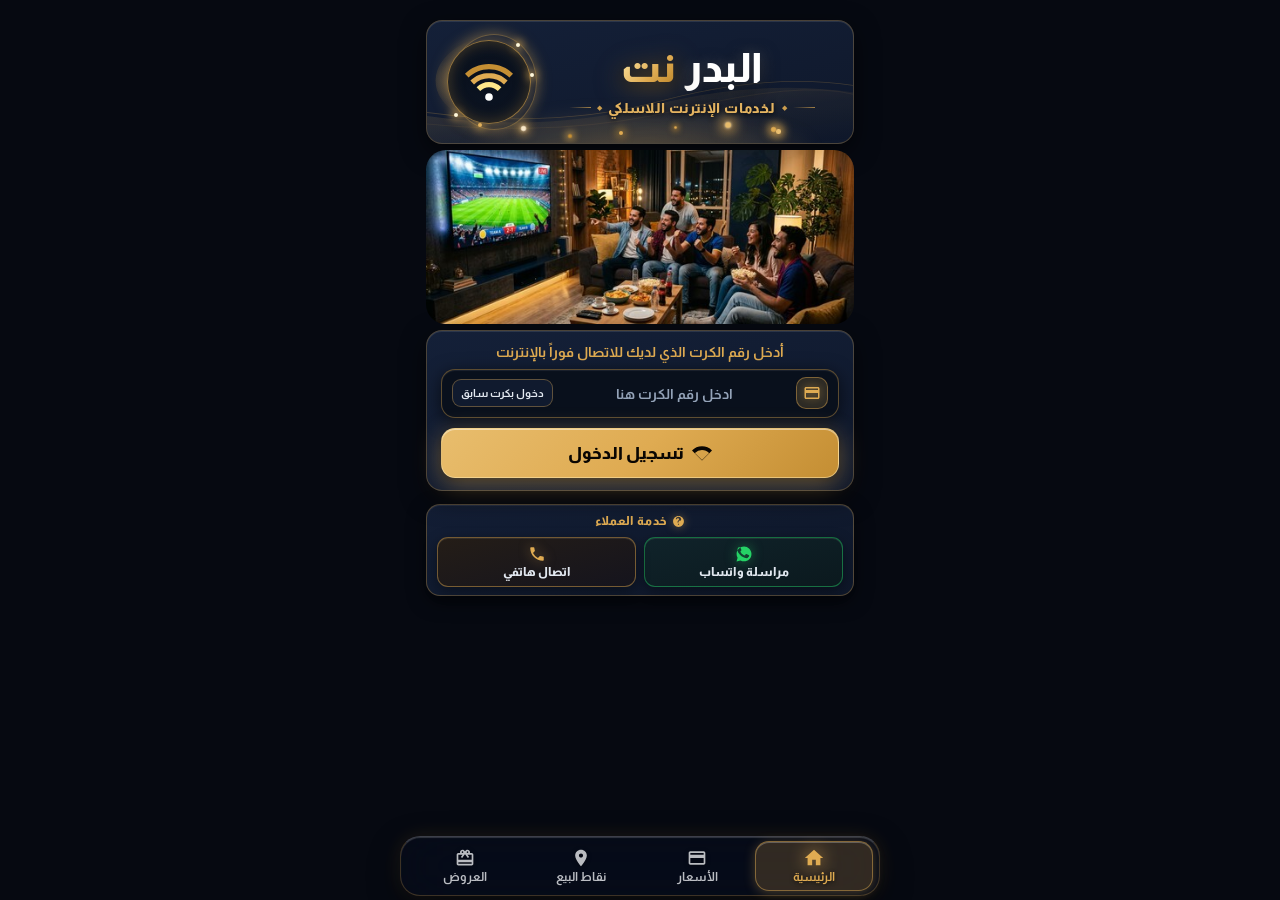
==== index.html @ c79db0c1 "feat: add hotspot assets and configuration Initialize hotspot environment variables, add MikroTik po" ====
<!DOCTYPE html>
<html lang="ar" dir="rtl">

<head>
    <meta charset="UTF-8">
    <script>
        try {
            if (localStorage.getItem("hotspot_active_session") === "1" || /(?:^|;\s*)hotspot_active_session=1/.test(document.cookie)) {
                document.documentElement.classList.add("initial-status-mode");
            }
        } catch(e) {}
    </script>
    <title data-network-name>شبكة البدر نت اللاسلكية</title>
    <meta name="description" content="بوابة تسجيل الدخول وشبكة البدر نت للاتصالات والإنترنت اللاسلكي">
    <meta property="og:title" content="شبكة البدر نت">
    <meta property="og:description" content="بوابة تسجيل الدخول وشبكة البدر نت للاتصالات والإنترنت اللاسلكي">
    <meta name="viewport"
        content="width=device-width, initial-scale=1.0, maximum-scale=1.0, user-scalable=no, viewport-fit=cover, shrink-to-fit=no">
    <meta name="apple-mobile-web-app-capable" content="yes">
    <meta name="apple-mobile-web-app-status-bar-style" content="black-translucent">
    <meta name="format-detection" content="telephone=no, date=no, address=no, email=no">
    <meta name="HandheldFriendly" content="true">
    <meta name="MobileOptimized" content="width">
    <meta name="theme-color" content="#070B14">
    
    <!-- Preload Critical Arabic Local Fonts for Instant Text Render -->
    <link rel="preload" href="fonts/almarai-400-ar.woff2" as="font" type="font/woff2" crossorigin>
    <link rel="preload" href="fonts/almarai-700-ar.woff2" as="font" type="font/woff2" crossorigin>
    
    <style id="critical-theme-style">
        html, body {
            background-color: #060911 !important;
            background-image: radial-gradient(circle at 50% 12%, rgba(223, 171, 82, 0.09) 0%, transparent 50%),
                              radial-gradient(circle at 80% 80%, rgba(12, 19, 34, 0.8) 0%, transparent 60%),
                              radial-gradient(circle at 20% 50%, rgba(8, 14, 26, 0.9) 0%, transparent 60%) !important;
            color: #ffffff;
            margin: 0;
            padding: 0;
            min-height: 100%;
        }

        /* 100% Zero-Flicker Instant Status Dashboard Rules */
        html.initial-status-mode #login,
        body.has-active-session #login,
        #login.hidden-by-status {
            display: none !important;
            visibility: hidden !important;
            opacity: 0 !important;
            pointer-events: none !important;
        }

        /* Immediate Zero-Distortion Status Dashboard Rendering */
        #status.active,
        html.initial-status-mode #status,
        body.has-active-session #status {
            display: block !important;
            visibility: visible !important;
            opacity: 1 !important;
            animation: none !important;
            transform: none !important;
            transition: none !important;
        }

        /* Prevent delayed backdrop animations or scale shifts on status container */
        #status,
        #status.app,
        #status.active {
            background: transparent !important;
            backdrop-filter: none !important;
            -webkit-backdrop-filter: none !important;
            animation: none !important;
            transition: none !important;
        }

        #status.active .modal-sheet-card,
        #status.active .status-header-card,
        #status.active .status-telemetry-dashboard,
        #status.active .status-gauge-pod,
        #status.active .traffic-flow-grid,
        #status.active .traffic-pod,
        #status.active .status-session-hub,
        #status.active .status-actions-row,
        #status.active .customer-support-section,
        html.initial-status-mode #status .modal-sheet-card,
        html.initial-status-mode #status .status-header-card,
        html.initial-status-mode #status .status-telemetry-dashboard,
        html.initial-status-mode #status .status-gauge-pod,
        html.initial-status-mode #status .traffic-flow-grid,
        html.initial-status-mode #status .traffic-pod,
        html.initial-status-mode #status .status-session-hub,
        html.initial-status-mode #status .status-actions-row,
        html.initial-status-mode #status .customer-support-section,
        body.has-active-session #status .modal-sheet-card,
        body.has-active-session #status .status-header-card,
        body.has-active-session #status .status-telemetry-dashboard,
        body.has-active-session #status .status-gauge-pod,
        body.has-active-session #status .traffic-flow-grid,
        body.has-active-session #status .traffic-pod,
        body.has-active-session #status .status-session-hub,
        body.has-active-session #status .status-actions-row,
        body.has-active-session #status .customer-support-section {
            display: block !important;
            visibility: visible !important;
            opacity: 1 !important;
            transform: none !important;
            animation: none !important;
        }

        #status.active .traffic-flow-grid,
        html.initial-status-mode #status .traffic-flow-grid,
        body.has-active-session #status .traffic-flow-grid {
            display: flex !important;
            visibility: visible !important;
            opacity: 1 !important;
            transform: none !important;
            animation: none !important;
        }

        #status.active .status-session-hub,
        #status.active .status-actions-row,
        html.initial-status-mode #status .status-session-hub,
        html.initial-status-mode #status .status-actions-row,
        body.has-active-session #status .status-session-hub,
        body.has-active-session #status .status-actions-row {
            display: flex !important;
            visibility: visible !important;
            opacity: 1 !important;
            transform: none !important;
            animation: none !important;
        }

        #status svg {
            display: inline-block;
            vertical-align: middle;
            flex-shrink: 0;
        }

        html.initial-status-mode .gauge-progress-arc,
        body.has-active-session .gauge-progress-arc {
            transition: none !important;
        }
    </style>
    <link rel="shortcut icon" type="image/x-icon" href="img/favicon.ico">
    <link rel="stylesheet" href="fonts/Almarai.css">
    <link rel="stylesheet" href="css/fontello.min.css">
    <link rel="stylesheet" href="css/style.min.css">

    <link rel="stylesheet" href="css/notifications-system.css">
    <!-- Announcements System CSS -->
    <link rel="stylesheet" href="css/announcements-style.css">
    <!-- ملف الألوان الرئيسي — يحتوي على جميع الألوان في مكان واحد بشرح عربي -->
    <link rel="stylesheet" href="css/theme-colors.css">
    
    <!-- Core Configuration File Loaded Synchronously in Head -->
    <script src="config.js"></script>
    <script>
        (function() {
            var cfg = window.siteConfig || {};
            var netName = cfg.siteName || 'البدر نت';
            document.title = 'شبكة ' + netName + ' اللاسلكية';

            // Zero-Flicker instant state detection:
            // If the user already has an active logged-in session, immediately show status screen
            // and hide login screen before the DOM even begins rendering to prevent ANY flicker or jump.
            try {
                var hasActiveSession = localStorage.getItem("hotspot_active_session") === "1" || /(?:^|;\s*)hotspot_active_session=1/.test(document.cookie);
                if (hasActiveSession) {
                    document.documentElement.classList.add("initial-status-mode");
                    var zeroFlickerStyle = document.createElement('style');
                    zeroFlickerStyle.id = 'zero-flicker-style';
                    zeroFlickerStyle.textContent = 'html.initial-status-mode #login, body.has-active-session #login, #login.hidden-by-status { display: none !important; visibility: hidden !important; opacity: 0 !important; pointer-events: none !important; } html.initial-status-mode #status, body.has-active-session #status { display: block !important; visibility: visible !important; opacity: 1 !important; animation: none !important; transform: none !important; }';
                    document.head.appendChild(zeroFlickerStyle);
                }
            } catch (err) {}

            // Early sync before first paint
            document.addEventListener('DOMContentLoaded', function() {
                var c = window.siteConfig || {};
                var name = (c.siteName || 'البدر نت').trim();
                document.querySelectorAll('[data-network-name]').forEach(function(el) {
                    if (el.tagName.toLowerCase() !== 'title') {
                        el.textContent = 'شبكة ' + name + ' اللاسلكية';
                    }
                });
                var parts = name.split(/\s+/);
                var prefix = parts[0] || name;
                var suffix = parts.slice(1).join(' ');
                var prefixEl = document.querySelector('[data-network-name-prefix="true"]');
                var suffixEl = document.querySelector('.brand-net-gold');
                if (prefixEl) prefixEl.textContent = prefix;
                if (suffixEl) {
                    suffixEl.textContent = suffix;
                    suffixEl.style.display = suffix ? 'inline-block' : 'none';
                }
            });
        })();
    </script>

    <style>
        /* Smooth presentation for network elements */
        .network-hero-content {
            flex-wrap: nowrap !important;
        }
        .network-hero-title-wrap {
            flex: 1 1 0% !important;
            min-width: 0 !important;
            white-space: nowrap !important;
            overflow: hidden !important;
            text-overflow: ellipsis !important;
            display: flex;
            justify-content: center;
            align-items: center;
        }
        .network-logo-frame, .network-status-badge {
            flex: 0 0 auto !important;
        }
    </style>

    <style>
        .im1::before {
            content: "سرعة في النت";
        }

        .im2::before {
            content: "استراحة ورياضة";
        }

        .im3::before {
            content: "رصيد نت أكثر من اي شبكة";
        }

        .im4::before {
            content: "وقت أستخدام أطول";
        }

        .im5::before {
            content: "سرعة في النت";
        }

        /* Anti-Copy & Anti-Inspection Shield */
        body,
        .container,
        .screen,
        .login,
        .app,
        .floating-icons,
        .screen-background {
            -webkit-user-select: none;
            -moz-user-select: none;
            -ms-user-select: none;
            user-select: none;
            -webkit-touch-callout: none;
        }

        /* Ensure all inputs and editable fields remain fully accessible and easy to type into with native paste callout */
        input,
        textarea,
        [contenteditable="true"],
        .login-input {
            -webkit-touch-callout: default !important;
            -webkit-user-select: text !important;
            -moz-user-select: text !important;
            -ms-user-select: text !important;
            user-select: text !important;
        }

        img {
            -webkit-user-drag: none;
        }



        /* الإشعار المنبثق العلوي المخصص الأنيق */
        .top-notification-toast {
            position: fixed;
            top: 18px;
            left: 50%;
            transform: translate(-50%, -40px);
            opacity: 0;
            pointer-events: none;
            background: linear-gradient(135deg, rgba(14, 23, 41, 0.98), rgba(8, 13, 24, 0.99));
            border: 1px solid rgba(223, 171, 82, 0.65);
            border-radius: 14px;
            padding: 10px 18px;
            display: flex;
            align-items: center;
            justify-content: center;
            gap: 10px;
            color: #FFFFFF;
            font-size: 13.5px;
            font-weight: 700;
            box-shadow: 0 12px 32px rgba(0, 0, 0, 0.65), 0 0 20px rgba(223, 171, 82, 0.28);
            backdrop-filter: blur(14px);
            -webkit-backdrop-filter: blur(14px);
            z-index: 9999999;
            transition: transform 0.35s cubic-bezier(0.34, 1.56, 0.64, 1), opacity 0.3s ease;
            white-space: nowrap;
            direction: rtl;
        }
        .top-notification-toast.show {
            transform: translate(-50%, 0);
            opacity: 1;
            pointer-events: auto;
        }
        .top-notification-toast .toast-icon {
            width: 20px;
            height: 20px;
            fill: #DFAB52;
            flex-shrink: 0;
            filter: drop-shadow(0 1px 4px rgba(223, 171, 82, 0.5));
        }
        .top-notification-toast.success .toast-icon {
            fill: #10B981;
            filter: drop-shadow(0 1px 4px rgba(16, 185, 129, 0.5));
        }
        .top-notification-toast.success {
            border-color: rgba(16, 185, 129, 0.6);
            box-shadow: 0 12px 32px rgba(0, 0, 0, 0.65), 0 0 20px rgba(16, 185, 129, 0.25);
        }
    </style>
    <script src="js/security.min.js"></script>
</head>

<body translate="no">
    <script>
        try {
            if (localStorage.getItem("hotspot_active_session") === "1" || /(?:^|;\s*)hotspot_active_session=1/.test(document.cookie)) {
                document.body.classList.add("has-active-session");
            }
        } catch(e) {}
    </script>

    <!-- حاوية الأيقونات المتجهة (SVG) الفاخرة العائمة في الخلفية -->
    <ul class="floating-icons">
        <!-- 1. Wifi Icon -->
        <li>
            <svg viewBox="0 0 24 24">
                <path
                    d="M12 4C7.31 4 3.07 5.9 0 8.98L12 21 24 8.98A16.88 16.88 0 0 0 12 4zm0 2.9a13.9 13.9 0 0 1 9.35 3.65L12 19.89 2.65 10.55A13.9 13.9 0 0 1 12 6.9z" />
            </svg>
        </li>
        <!-- 2. Royal Star Icon -->
        <li>
            <svg viewBox="0 0 24 24">
                <path
                    d="M12 1.5l3.09 6.26L22 8.77l-5 4.87 1.18 6.88L12 17.27l-6.18 3.25L7 13.64 2 8.77l6.91-1.01L12 1.5z" />
            </svg>
        </li>
        <!-- 3. Sparkle Diamond Icon -->
        <li>
            <svg viewBox="0 0 24 24">
                <path d="M12 2L14.4 9.6L22 12L14.4 14.4L12 22L9.6 14.4L2 12L9.6 9.6L12 2Z" />
            </svg>
        </li>
        <!-- 4. Global Network Icon -->
        <li>
            <svg viewBox="0 0 24 24">
                <path
                    d="M12 2C6.48 2 2 6.48 2 12s4.48 10 10 10 10-4.48 10-10S17.52 2 12 2zm-1 17.93c-3.95-.49-7-3.85-7-7.93 0-.62.08-1.21.21-1.79L9 15v1c0 1.1.9 2 2 2v1.93zm6.9-2.54c-.26-.81-1-1.39-1.9-1.39h-1v-3c0-.55-.45-1-1-1H8v-2h2c.55 0 1-.45 1-1V7h2c1.1 0 2-.9 2-2v-.41c2.93 1.19 5 4.06 5 7.41 0 2.08-.8 3.97-2.1 5.39z" />
            </svg>
        </li>
        <!-- 5. Modern Gem Diamond Icon -->
        <li>
            <svg viewBox="0 0 24 24">
                <path d="M19 3H5L2 9l10 12L22 9l-3-6zM5.3 5h13.4l1.5 3H3.8l1.5-3zm6.7 13.5L5.4 10h13.2L12 18.5z" />
            </svg>
        </li>
        <!-- 6. Wifi High Wave Icon -->
        <li>
            <svg viewBox="0 0 24 24">
                <path
                    d="M12 3C6.95 3 2.38 5.05 0 8.41L1.44 9.9C3.47 6.94 7.47 5 12 5c4.53 0 8.53 1.94 10.56 4.9L24 8.41C21.62 5.05 17.05 3 12 3zm0 4c-3.73 0-7.04 1.54-9.4 4l1.45 1.45C5.7 10.82 8.65 9.5 12 9.5c3.35 0 6.3 1.32 8.35 3.35L21.8 11.4C19.44 8.94 16.13 7 12 7zm0 4c-2.4 0-4.57 1-6.14 2.6L12 21l6.14-7.4A8.52 8.52 0 0 0 12 11z" />
            </svg>
        </li>
        <!-- 7. High-Speed Lightning Bolt Icon -->
        <li>
            <svg viewBox="0 0 24 24">
                <path d="M7 2v11h3v9l7-12h-4l4-8H7z" />
            </svg>
        </li>
        <!-- 8. Four Point Star Burst Icon -->
        <li>
            <svg viewBox="0 0 24 24">
                <path d="M12 0l2.6 8.4L23 11l-8.4 2.6L12 22l-2.6-8.4L1 11l8.4-2.6L12 0z" />
            </svg>
        </li>
        <!-- 9. Wifi Strong Signal Icon -->
        <li>
            <svg viewBox="0 0 24 24">
                <path
                    d="M12 4C7.31 4 3.07 5.9 0 8.98L12 21 24 8.98A16.88 16.88 0 0 0 12 4zm0 2.9a13.9 13.9 0 0 1 9.35 3.65L12 19.89 2.65 10.55A13.9 13.9 0 0 1 12 6.9z" />
            </svg>
        </li>
        <!-- 10. Royal Star Outline Icon -->
        <li>
            <svg viewBox="0 0 24 24">
                <path
                    d="M12 2l3.09 6.26L22 9.27l-5 4.87 1.18 6.88L12 17.77l-6.18 3.25L7 14.14 2 9.27l6.91-1.01L12 2z" />
            </svg>
        </li>
        <!-- 11. Diamond Sparkle Icon -->
        <li>
            <svg viewBox="0 0 24 24">
                <path d="M12 2L14.4 9.6L22 12L14.4 14.4L12 22L9.6 14.4L2 12L9.6 9.6L12 2Z" />
            </svg>
        </li>
        <!-- 12. Wifi Full Wave Icon -->
        <li>
            <svg viewBox="0 0 24 24">
                <path
                    d="M12 3C6.95 3 2.38 5.05 0 8.41L1.44 9.9C3.47 6.94 7.47 5 12 5c4.53 0 8.53 1.94 10.56 4.9L24 8.41C21.62 5.05 17.05 3 12 3zm0 4c-3.73 0-7.04 1.54-9.4 4l1.45 1.45C5.7 10.82 8.65 9.5 12 9.5c3.35 0 6.3 1.32 8.35 3.35L21.8 11.4C19.44 8.94 16.13 7 12 7zm0 4c-2.4 0-4.57 1-6.14 2.6L12 21l6.14-7.4A8.52 8.52 0 0 0 12 11z" />
            </svg>
        </li>
        <!-- 13. Fast Flash Icon -->
        <li>
            <svg viewBox="0 0 24 24">
                <path d="M7 2v11h3v9l7-12h-4l4-8H7z" />
            </svg>
        </li>
        <!-- 14. Crown Star Gem Icon -->
        <li>
            <svg viewBox="0 0 24 24">
                <path d="M19 3H5L2 9l10 12L22 9l-3-6z" />
            </svg>
        </li>
    </ul>

    <!-- Ambient Mesh Background -->
    <div class="screen-background">
        <span class="screen-background-shape screen-background-shape1"></span>
        <span class="screen-background-shape screen-background-shape2"></span>
        <span class="screen-background-shape screen-background-shape3"></span>
        <span class="screen-background-shape screen-background-shape4"></span>
        <span class="screen-background-shape screen-background-shape5"></span>
        <span class="screen-background-shape screen-background-shape6"></span>
        <span class="screen-background-shape screen-background-shape7"></span>
        <span class="screen-background-shape screen-background-shape8"></span>
    </div>

    <!-- 2026 Floating Glass Toast Notifications Stack -->
    <div class="error-container">
        <!-- 1. Primary System Error Toast (تنبيه الخطأ القادم من النظام) -->
        <div class="error error-toast-primary" id="error-toast">
            <div class="toast-icon-wrap error-icon">
                <svg viewBox="0 0 24 24">
                    <path
                        d="M12 2C6.48 2 2 6.48 2 12s4.48 10 10 10 10-4.48 10-10S17.52 2 12 2zm1 15h-2v-2h2v2zm0-4h-2V7h2v6z" />
                </svg>
            </div>
            <div class="toast-body-content">
                <p id="error"></p>
            </div>
        </div>

        <!-- 2. Blocker Warning Toast (تنبيه التحذير الثاني يظهر أسفل تنبيه الخطأ) -->
        <div class="error blocker-warning-toast" id="blocker-warning-toast" style="display: none !important;">
            <div class="toast-icon-wrap warning-icon">
                <svg viewBox="0 0 24 24">
                    <path
                        d="M12 2L1 21h22L12 2zm0 3.99L19.53 19H4.47L12 5.99zM11 16h2v2h-2v-2zm0-6h2v4h-2v-4z" />
                </svg>
            </div>
            <div class="toast-body-content">
                <div class="toast-badge-title">
                    <span class="warning-dot-pulse"></span>
                    <span>تنبيه نظام الحظر</span>
                </div>
                <p id="blocker-warning-msg"></p>
            </div>
        </div>

        <!-- 3. Action Notice Toast (إشعار منبثق من أعلى الشاشة لتسجيل الخروج وقطع الاتصال) -->
        <div class="error action-notice-toast" id="action-notice-toast" style="display: none !important;" onclick="hideActionNoticeToast()">
            <div class="toast-icon-wrap" id="action-notice-icon-wrap">
                <svg viewBox="0 0 24 24" id="action-notice-icon">
                    <path d="M17 7l-1.41 1.41L18.17 11H8v2h10.17l-2.58 2.58L17 17l5-5zM4 5h8V3H4c-1.1 0-2 .9-2 2v14c0 1.1.9 2 2 2h8v-2H4V5z"/>
                </svg>
            </div>
            <div class="toast-body-content">
                <p id="action-notice-msg"></p>
            </div>
        </div>
    </div>

    <div class="container">
        <div class="screen">
            <div class="screen-content">

                <!-- MAIN LOGIN VIEW -->
                <div class="login" id="login">

                    <!-- 1. بطاقة الشعار والهوية الفاخرة للشبكة -->
                    <div class="app-card aloula-hero-card">
                        <!-- طبقة شعلات ولهب متصاعدة ومنتشرة عالية الأداء (Pure CSS GPU Embers) -->
                        <div class="aloula-flame-ambient-layer" aria-hidden="true">
                            <div class="flame-glow-base"></div>
                            <div class="flame-ember ember-1"></div>
                            <div class="flame-ember ember-2"></div>
                            <div class="flame-ember ember-3"></div>
                            <div class="flame-ember ember-4"></div>
                            <div class="flame-ember ember-5"></div>
                            <div class="flame-ember ember-6"></div>
                            <div class="flame-ember ember-7"></div>
                            <div class="flame-ember ember-8"></div>
                        </div>

                        <!-- الخلفية الزخرفية الذهبية الفخمة -->
                        <div class="aloula-bg-glow-layer" aria-hidden="true">
                            <svg class="aloula-bg-waves" viewBox="0 0 400 180" preserveAspectRatio="none">
                                <defs>
                                    <linearGradient id="goldWaveGrad" x1="0%" y1="0%" x2="100%" y2="100%">
                                        <stop offset="0%" stop-color="#DFAB52" stop-opacity="0.22"/>
                                        <stop offset="60%" stop-color="#DFAB52" stop-opacity="0.05"/>
                                        <stop offset="100%" stop-color="#DFAB52" stop-opacity="0"/>
                                    </linearGradient>
                                    <radialGradient id="haloRadialGlow" cx="18%" cy="50%" r="48%">
                                        <stop offset="0%" stop-color="#DFAB52" stop-opacity="0.38"/>
                                        <stop offset="50%" stop-color="#DFAB52" stop-opacity="0.08"/>
                                        <stop offset="100%" stop-color="#DFAB52" stop-opacity="0"/>
                                    </radialGradient>
                                </defs>
                                <circle cx="78" cy="88" r="70" fill="url(#haloRadialGlow)"/>
                                <path d="M0,140 Q110,165 210,125 T400,105 L400,180 L0,180 Z" fill="url(#goldWaveGrad)"/>
                                <path d="M0,135 Q120,160 220,118 T400,95" fill="none" stroke="rgba(223, 171, 82, 0.25)" stroke-width="1.2"/>
                                <path d="M0,152 Q130,172 240,130 T400,108" fill="none" stroke="rgba(223, 171, 82, 0.12)" stroke-width="0.8"/>
                            </svg>
                        </div>

                        <!-- القسم الأوسط الرئيسي (شعار الواي فاي الدائري المشع + اسم الشبكة الفخم) -->
                        <div class="aloula-main-row">
                            <!-- جهة اليمين في RTL: عنوان وهوية الشبكة (البدر نت) -->
                            <div class="aloula-brand-col">
                                <div class="aloula-title-wrap">
                                    <div class="aloula-title-line" id="aloulaBrandTitle">
                                        <span class="brand-name-white">
                                            <span class="name-text" data-network-name-prefix="true">البدر</span>
                                        </span>
                                        <span class="brand-net-gold">نت</span>
                                    </div>
                                </div>
                                <div class="aloula-subtitle-line">
                                    <span class="sub-dec-line"></span>
                                    <span class="sub-dec-dot">◆</span>
                                    <span class="sub-dec-text">لخدمات الإنترنت اللاسلكي</span>
                                    <span class="sub-dec-dot">◆</span>
                                    <span class="sub-dec-line"></span>
                                </div>
                                <script>
                                    (function() {
                                        try {
                                            var cfg = window.siteConfig || {};
                                            var netName = cfg.siteName || (window.hotspotConfig && window.hotspotConfig["network-name"] ? window.hotspotConfig["network-name"].trim() : 'البدر نت');
                                            netName = (netName || 'البدر نت').trim();
                                            var parts = netName.split(/\s+/);
                                            var prefix = 'البدر';
                                            var suffix = 'نت';
                                            if (parts.length > 1) {
                                                suffix = parts.pop();
                                                prefix = parts.join(' ');
                                            } else {
                                                prefix = netName;
                                                suffix = '';
                                            }
                                            var prefixEl = document.querySelector('[data-network-name-prefix="true"]');
                                            var suffixEl = document.querySelector('.brand-net-gold');
                                            if (prefixEl) prefixEl.textContent = prefix;
                                            if (suffixEl) {
                                                suffixEl.textContent = suffix;
                                                suffixEl.style.display = suffix ? 'inline-block' : 'none';
                                            }

                                            // Subtitle dynamic update from config
                                            var subDecEl = document.querySelector('.sub-dec-text');
                                            if (subDecEl && cfg.subDecText) {
                                                subDecEl.textContent = cfg.subDecText;
                                            }

                                            // Auto-fit font size if name is long (e.g. "شبكة الأولى نت")
                                            if (prefix.length > 8) {
                                                if (prefixEl) prefixEl.style.fontSize = 'clamp(22px, 6.5vw, 30px)';
                                                if (suffixEl) suffixEl.style.fontSize = 'clamp(22px, 6.5vw, 30px)';
                                            }
                                        } catch (e) {}
                                    })();
                                </script>
                            </div>

                            <!-- جهة اليسار في RTL: الهالة الدائرية الذهبية المشعة مع أيقونة الواي فاي الكبيرة -->
                            <div class="aloula-halo-col">
                                <div class="aloula-halo-orb">
                                    <div class="halo-spark spark-1"></div>
                                    <div class="halo-spark spark-2"></div>
                                    <div class="halo-spark spark-3"></div>
                                    <div class="halo-ring-outer"></div>
                                    <div class="halo-ring-inner"></div>
                                    <svg class="aloula-halo-wifi-svg wifi-animated-icon" viewBox="0 0 24 24" aria-label="شعار الواي فاي">
                                        <path class="wifi-sig wifi-sig-3" d="M12 3C7.2 3 2.8 4.9 0 7.9l1.8 1.9C4.3 7.3 8 5.6 12 5.6s7.7 1.7 10.2 4.2L24 7.9C21.2 4.9 16.8 3 12 3z"/>
                                        <path class="wifi-sig wifi-sig-2" d="M12 7.5c-3.6 0-6.9 1.4-9.3 3.8l1.8 1.9c2-2 4.7-3.1 7.5-3.1s5.5 1.1 7.5 3.1l1.8-1.9c-2.4-2.4-5.7-3.8-9.3-3.8z"/>
                                        <path class="wifi-sig wifi-sig-1" d="M12 12c-2.4 0-4.6 1-6.2 2.6l1.8 1.9C8.8 15.3 10.3 14.6 12 14.6s3.2 0.7 4.4 1.9l1.8-1.9C16.6 13 14.4 12 12 12z"/>
                                        <circle class="wifi-sig wifi-sig-dot" cx="12" cy="19.5" r="1.9"/>
                                    </svg>
                                </div>
                            </div>
                        </div>
                    </div>


                    <!-- 2026 Swipeable Touch Carousel (Dynamic & Auto-sensing) -->
                    <div class="ads-carousel-wrapper">
                        <div class="carousel-container" id="adCarousel">
                            <div class="carousel-track" id="carouselTrack">
                                <!-- Slides are built dynamically according to imageCount or auto-detected -->
                            </div>
                            <button class="carousel-nav-btn prev" id="carouselPrev" aria-label="السابق" style="display: none;">❮</button>
                            <button class="carousel-nav-btn next" id="carouselNext" aria-label="التالي" style="display: none;">❯</button>
                        </div>
                        <div class="carousel-dots" id="carouselDots" style="display: none;">
                        </div>

                        <!-- Preserving legacy .ads .box for any legacy script checks -->
                        <div class="ads" style="display: none;">
                            <div class="box">
                                <span style="--i:1"><img class="im1" src="./adimg/1.jpg"></span>
                            </div>
                        </div>
                    </div>

                    <!-- Separate Cards Login Form Wrapper -->
                    <form class="login-form" name="login" onsubmit="return false;">
                        

                        <!-- بطاقة رقم الكرت (Card Input Card) -->
                        <div class="app-card login-input-card">
                            <div class="input-card-header">
                                <span class="input-label-text">أدخل رقم الكرت الذي لديك للاتصال فوراً بالإنترنت</span>
                            </div>

                            <div class="input-wrapper-glass">
                                <span class="input-icon-badge" title="رقم الكرت" aria-hidden="true">
                                    <svg viewBox="0 0 24 24">
                                        <path d="M20 4H4c-1.11 0-1.99.89-1.99 2L2 18c0 1.11.89 2 2 2h16c1.11 0 2-.89 2-2V6c0-1.11-.89-2-2-2zm0 14H4v-6h16v6zm0-10H4V6h16v2z" />
                                    </svg>
                                </span>
                                <input name="username" type="text" class="login-input" placeholder="ادخل رقم الكرت هنا" username-field improve-input autocomplete="off" enterkeyhint="go" inputmode="numeric" pattern="[0-9]*" rm-white-spaces to-arabic-numbers>

                                <!-- Embedded Micro-Actions (Previous Card Direct Fill Button) -->
                                <div class="input-inner-actions">
                                    <button type="button" class="prev-card-pill-btn" id="quickPreviousCardBtn"
                                        title="دخول بكرت سابق" aria-label="دخول بكرت سابق">
                                        <span>دخول بكرت سابق</span>
                                    </button>
                                    <select id="se" style="display: none;" aria-hidden="true">
                                        <option value="" selected disabled>دخول بكرت سابق</option>
                                        <option value="relod">تحديث</option>
                                    </select>
                                </div>
                            </div>

                            <!-- Hidden Password Field -->
                            <div class="login-field password-field" style="display: none;">
                                <i class="login-icon fas icon-lock"></i>
                                <input type="hidden" name="password" class="login-input"
                                    placeholder="ادخل كلمة السر هنا" improve-input>
                            </div>

                            <!-- زر تسجيل الدخول داخل حاوية رقم الكرت -->
                            <div class="login-submit-wrapper">
                                <button class="button login-submit login-submit-btn" parent-id="status" enable-hot-cookie
                                    type="submit" id="mainLoginBtn">
                                    <svg viewBox="0 0 24 24" class="login-btn-wifi-icon" aria-hidden="true">
                                        <path d="M12 4C7.31 4 3.07 5.9 0 8.98L12 21 24 8.98A16.88 16.88 0 0012 4zm0 4.5c3.31 0 6.31 1.34 8.49 3.51L12 20.49 3.51 12.01A11.93 11.93 0 0112 8.5z" />
                                    </svg>
                                    <span class="button-text">تسجيل الدخول</span>
                                </button>
                            </div>
                        </div>
                    </form>

                    <!-- Customer Support Section -->
                    <div class="customer-support-section" id="customerSupportSection">
                        <div class="support-header" id="customerSupportHeader">
                            <svg viewBox="0 0 24 24" class="support-header-icon" id="customerSupportHeaderIcon">
                                <path
                                    d="M12 2C6.48 2 2 6.48 2 12s4.48 10 10 10 10-4.48 10-10S17.52 2 12 2zm1 16h-2v-2h2v2zm1.07-7.75l-.9.92C12.45 11.9 12 12.5 12 14h-2v-.5c0-1.1.45-2.1 1.17-2.83l1.24-1.26c.37-.36.59-.86.59-1.41 0-1.1-.9-2-2-2s-2 .9-2 2H7c0-2.76 2.24-5 5-5s5 2.24 5 5c0 1.04-.42 1.99-1.07 2.75z" />
                            </svg>
                            <span class="support-title" id="customerSupportTitle">خدمة العملاء</span>
                        </div>
                        <div class="support-actions-grid" id="customerSupportGrid">
                            <!-- WhatsApp Button with Country Code +967 and formatted pre-filled greeting message -->
                            <a href="whatsapp://send?phone=967711720290&text=%D9%85%D8%B1%D8%AD%D8%A8%D8%A7%20%D8%AE%D8%AF%D9%85%D8%A9%20%D8%B9%D9%85%D9%84%D8%A7%D8%A1%20%D8%B4%D8%A8%D9%83%D8%A9%20%D8%A7%D9%84%D8%A8%D8%AF%D8%B1%20%D9%86%D8%AA%20%D8%A7%D9%84%D9%84%D8%A7%D8%B3%D9%84%D9%83%D9%8A%D8%A9"
                                class="support-btn support-btn-whatsapp" id="supportWhatsappBtn" aria-label="مراسلة واتساب">
                                <svg viewBox="0 0 24 24" class="support-btn-icon" id="supportWhatsappIcon">
                                    <path
                                        d="M12.04 2c-5.46 0-9.91 4.45-9.91 9.91 0 1.75.46 3.45 1.32 4.95L2.05 22l5.25-1.38c1.45.79 3.08 1.21 4.74 1.21 5.46 0 9.91-4.45 9.91-9.91 0-2.65-1.03-5.14-2.9-7.01A9.816 9.816 0 0012.04 2zm5.8 14.16c-.24.68-1.2 1.28-1.92 1.34-.69.06-1.58.08-4.57-1.16-3.82-1.58-6.28-5.47-6.47-5.73-.19-.25-1.57-2.09-1.57-3.99s.99-2.84 1.34-3.23c.35-.38.77-.48 1.03-.48.26 0 .52.01.75.02.24.01.56-.09.87.66.32.77 1.09 2.66 1.18 2.86.1.19.16.42.03.68-.13.25-.19.41-.38.64-.19.23-.4.51-.57.69-.19.19-.39.4-.17.78.22.38.98 1.62 2.11 2.62 1.45 1.29 2.67 1.69 3.05 1.88.38.19.61.16.83-.1.23-.26.96-1.12 1.22-1.5.26-.38.51-.32.86-.19.35.13 2.22 1.05 2.6 1.24.38.19.64.29.74.45.09.16.09.92-.15 1.6z" />
                                </svg>
                                <span>مراسلة واتساب</span>
                            </a>

                            <!-- Direct Phone Call Button (Without country code for native phone dialer) -->
                            <a href="tel:711720290" class="support-btn support-btn-call" id="supportCallBtn" aria-label="اتصال مباشر">
                                <svg viewBox="0 0 24 24" class="support-btn-icon" id="supportCallIcon">
                                    <path
                                        d="M20.01 15.38c-1.23 0-2.42-.2-3.53-.56a.977.977 0 00-1.01.24l-2.2 2.2a15.11 15.11 0 01-6.59-6.59l2.2-2.21a.96.96 0 00.25-1A11.36 11.36 0 018.5 3.99c0-.55-.45-1-1-1H4c-.55 0-1 .45-1 1 0 9.39 7.61 17 17 17 .55 0 1-.45 1-1v-3.61c0-.55-.45-1-1-1z" />
                                </svg>
                                <span>اتصال هاتفي</span>
                            </a>
                        </div>
                    </div>


                    <!-- Hidden legacy social-login wrapper for compatibility -->
                    <div class="social-login" style="display: none;">
                        <button class="price-icon" parent-id="price" data-price-button><span>أسعارالكروت</span></button>
                        <button class="sellpoint" parent-id="sell-point" data-sell-point-button>نقاط البيع</button>
                    </div>
                </div>
                <div id="announcements-container"></div>
                <div class="banner-container" style="background: rgb(184, 24, 24);border-radius: 10px;"> </div>


                <!-- 2026 MODAL BOTTOM SHEET: PRICING (#price) -->
                <div class="app" id="price">
                    <div class="modal-sheet-card">
                        <div class="modal-header">
                            <span class="title">
                                <svg viewBox="0 0 24 24" class="modal-title-icon">
                                    <path
                                        d="M20 4H4c-1.11 0-1.99.89-1.99 2L2 18c0 1.11.89 2 2 2h16c1.11 0 2-.89 2-2V6c0-1.11-.89-2-2-2zm0 14H4v-6h16v6zm0-10H4V6h16v2z" />
                                </svg>
                                <span>أسعار الكروت</span>
                            </span>
                            <button class="modal-close-btn" type="button">✕ إغلاق</button>
                        </div>
                        <div class="price-div">
                            <div class="wrapper">
                                <table>
                                    <thead>
                                        <tr>
                                            <th scope="col">السعر</th>
                                            <th scope="col">مدة الوقت</th>
                                            <th scope="col">حجم البيانات</th>
                                            <th scope="col">الصلاحية</th>
                                        </tr>
                                    </thead>
                                     <tbody id="profiles"></tbody>
                                </table>
                                <button class="button app-submit modal-cancel-btn" type="button">
                                    <svg viewBox="0 0 24 24" class="btn-icon">
                                        <path d="M20 11H7.83l5.59-5.59L12 4l-8 8 8 8 1.41-1.41L7.83 13H20v-2z" />
                                    </svg>
                                    <span>رجوع</span>
                                </button>
                                <a href="tel:711720290" class="fab-support">
                                    <svg viewBox="0 0 24 24">
                                        <path
                                            d="M20 15.5c-1.25 0-2.45-.2-3.57-.57a1.02 1.02 0 00-1.02.24l-2.2 2.2a15.045 15.045 0 01-6.59-6.59l2.2-2.21a.96.96 0 00.25-1A11.36 11.36 0 018.5 4c0-.55-.45-1-1-1H4c-.55 0-1 .45-1 1 0 9.39 7.61 17 17 17 .55 0 1-.45 1-1v-3.5c0-.55-.45-1-1-1z" />
                                    </svg>
                                    <span class="contact" data-service-number>خدمة العملاء: 711720290</span>
                                </a>
                            </div>
                        </div>
                    </div>
                </div>

                <!-- 2026 MODAL BOTTOM SHEET: SELL POINTS (#sell-point) -->
                <div class="app" id="sell-point">
                    <div class="modal-sheet-card">
                        <div class="modal-header">
                            <span class="title">
                                <svg viewBox="0 0 24 24" class="modal-title-icon">
                                    <path
                                        d="M12 2C8.13 2 5 5.13 5 9c0 5.25 7 13 7 13s7-7.75 7-13c0-3.87-3.13-7-7-7zm0 9.5c-1.38 0-2.5-1.12-2.5-2.5s1.12-2.5 2.5-2.5 2.5 1.12 2.5 2.5-1.12 2.5-2.5 2.5z" />
                                </svg>
                                <span>نقاط البيع والتوزيع</span>
                            </span>
                            <button class="modal-close-btn" type="button">✕ إغلاق</button>
                        </div>
                        <div class="sell-point-div">
                            <div class="wrapper">
                                <table>
                                    <tbody class="sell-point" id="sell-points"></tbody>
                                </table>
                                <button class="button app-submit modal-cancel-btn" type="button">
                                    <svg viewBox="0 0 24 24" class="btn-icon">
                                        <path d="M20 11H7.83l5.59-5.59L12 4l-8 8 8 8 1.41-1.41L7.83 13H20v-2z" />
                                    </svg>
                                    <span>رجوع</span>
                                </button>
                                <a href="tel:711720290" class="fab-support">
                                    <svg viewBox="0 0 24 24">
                                        <path
                                            d="M20 15.5c-1.25 0-2.45-.2-3.57-.57a1.02 1.02 0 00-1.02.24l-2.2 2.2a15.045 15.045 0 01-6.59-6.59l2.2-2.21a.96.96 0 00.25-1A11.36 11.36 0 018.5 4c0-.55-.45-1-1-1H4c-.55 0-1 .45-1 1 0 9.39 7.61 17 17 17 .55 0 1-.45 1-1v-3.5c0-.55-.45-1-1-1z" />
                                    </svg>
                                    <span class="contact" data-service-number>خدمة العملاء: 711720290</span>
                                </a>
                            </div>
                        </div>
                    </div>
                </div>

                <!-- 2026 MODAL BOTTOM SHEET: WHAT'S NEW (#loan) -->
                <div class="app" id="loan">
                    <div class="modal-sheet-card">
                        <div class="modal-header">
                            <span class="title">
                                <svg viewBox="0 0 24 24" class="modal-title-icon">
                                    <path
                                        d="M20 6h-2.18c.11-.31.18-.65.18-1 0-1.66-1.34-3-3-3-1.05 0-1.96.54-2.5 1.35l-.5.67-.5-.68C10.96 2.54 10.05 2 9 2 7.34 2 6 3.34 6 5c0 .35.07.69.18 1H4c-1.1 0-1.99.89-1.99 2L2 19c0 1.11.89 2 2 2h16c1.1 0 2-.89 2-2V8c0-1.11-.89-2-2-2zm-5-2c.55 0 1 .45 1 1s-.45 1-1 1-1-.45-1-1 .45-1 1-1zM9 4c.55 0 1 .45 1 1s-.45 1-1 1-1-.45-1-1 .45-1 1-1zm11 15H4v-2h16v2zm0-5H4V8h5.08L7 10.83 8.62 12 11 8.76l1-1.36 1 1.36L15.38 12 17 10.83 14.92 8H20v6z" />
                                </svg>
                                <span>جديدنا والعروض</span>
                            </span>
                            <button class="modal-close-btn" type="button">✕ إغلاق</button>
                        </div>
                        <div class="price-div">
                            <div class="wrapper">
                                <!-- ========================================================================= -->
                                <!-- هنا يتم كتابة العروض والخدمات الجديدة والنصائح للزبائن (تُقرأ تلقائياً من config.js) -->
                                <!-- ========================================================================= -->
                                <div class="loan-body" id="loan-news-container">
                                    <p id="loan-news-title" data-news-title="true"
                                        style="font-weight: 800; font-size: 1.1rem; color: #fde047; margin-bottom: 8px;">
                                        🔥 عروض ومميزات الشبكة الحصرية 🔥</p>
                                    <p id="loan-news-content" data-news-content="true"><b>الميزة الأساسية:</b> استمتع بتصفح تطبيقي الواتساب (WhatsApp) و الإنستقرام (Instagram) مجاناً بالكامل!<br><br><b>سهولة الوصول:</b> العرض متاح لك مباشرة بدون الحاجة لتسجيل الدخول إلى الشبكة.<br><br><b>وقت العرض:</b> تبدأ المتعة يومياً من الساعة 5 فجراً وحتى الساعة 8 صباحاً.</p>
                                    <div id="loan-news-code" data-news-code="true" class="loan-highlight-badge">عرض مجاني</div>
                                    <br id="loan-news-break"><br id="loan-news-break-2">
                                    <div id="loan-news-extra-header" style="display: none; align-items: center; gap: 6px; margin-bottom: 4px;">
                                        <strong id="loan-news-extra-title" data-news-extra-title="true"></strong>
                                    </div>
                                    <p id="loan-news-extra-content" data-news-extra-content="true" style="display: none;"></p>
                                    <a href="#" target="_blank" data-news-extra-badge="true" id="loan-news-extra-badge" class="loan-highlight-badge" style="display:none; text-decoration:none;"></a>
                                </div>
                                <!-- ========================================================================= -->

                                <button class="button app-submit modal-cancel-btn" type="button">
                                    <svg viewBox="0 0 24 24" class="btn-icon">
                                        <path d="M20 11H7.83l5.59-5.59L12 4l-8 8 8 8 1.41-1.41L7.83 13H20v-2z" />
                                    </svg>
                                    <span>رجوع</span>
                                </button>
                                <a href="tel:711720290" class="fab-support">
                                    <svg viewBox="0 0 24 24">
                                        <path
                                            d="M20 15.5c-1.25 0-2.45-.2-3.57-.57a1.02 1.02 0 00-1.02.24l-2.2 2.2a15.045 15.045 0 01-6.59-6.59l2.2-2.21a.96.96 0 00.25-1A11.36 11.36 0 018.5 4c0-.55-.45-1-1-1H4c-.55 0-1 .45-1 1 0 9.39 7.61 17 17 17 .55 0 1-.45 1-1v-3.5c0-.55-.45-1-1-1z" />
                                    </svg>
                                    <span class="contact" data-service-number>خدمة العملاء: 711720290</span>
                                </a>
                            </div>
                        </div>
                    </div>
                </div>

                

                <!-- 2026 STATUS DASHBOARD SCREEN (#status) -->
                <div class="app" id="status">
                    <div class="modal-sheet-card" style="max-height: none;">

                        <div class="status-header-card">
                            <!-- طبقة شعلات ولهب متصاعدة ومنتشرة عالية الأداء (Pure CSS GPU Embers) -->
                            <div class="aloula-flame-ambient-layer" aria-hidden="true">
                                <div class="flame-glow-base"></div>
                                <div class="flame-ember ember-1"></div>
                                <div class="flame-ember ember-2"></div>
                                <div class="flame-ember ember-3"></div>
                                <div class="flame-ember ember-4"></div>
                                <div class="flame-ember ember-5"></div>
                                <div class="flame-ember ember-6"></div>
                                <div class="flame-ember ember-7"></div>
                                <div class="flame-ember ember-8"></div>
                            </div>

                            <!-- الخلفية الزخرفية الذهبية الفخمة -->
                            <div class="aloula-bg-glow-layer" aria-hidden="true">
                                <svg class="aloula-bg-waves" viewBox="0 0 400 180" preserveAspectRatio="none">
                                    <defs>
                                        <linearGradient id="goldWaveGradStatus" x1="0%" y1="0%" x2="100%" y2="100%">
                                            <stop offset="0%" stop-color="#DFAB52" stop-opacity="0.22"/>
                                            <stop offset="60%" stop-color="#DFAB52" stop-opacity="0.05"/>
                                            <stop offset="100%" stop-color="#DFAB52" stop-opacity="0"/>
                                        </linearGradient>
                                    </defs>
                                    <path class="aloula-wave-1" d="M0,100 C150,140 250,50 400,90 L400,180 L0,180 Z" fill="url(#goldWaveGradStatus)" />
                                    <path class="aloula-wave-2" d="M0,120 C120,70 280,150 400,110 L400,180 L0,180 Z" fill="url(#goldWaveGradStatus)" opacity="0.6" />
                                </svg>
                            </div>

                            <div class="status-header-inner" style="position: relative; z-index: 2;">
                                <div class="status-badge-live">
                                    <span class="status-live-pulse-dot">
                                        <span class="status-pulse-ring"></span>
                                        <span class="status-pulse-core"></span>
                                    </span>
                                    <span class="status-wifi-wave-icon">
                                        <svg viewBox="0 0 24 24" class="wifi-svg-animated" width="18" height="18"
                                            fill="none" stroke="currentColor" stroke-width="2.2" stroke-linecap="round"
                                            stroke-linejoin="round">
                                            <path class="wifi-arc wifi-arc-3" d="M4 7.5C7.4 4.5 12.6 4.5 16 7.5" />
                                            <path class="wifi-arc wifi-arc-2" d="M6.5 10.5C8.8 8.5 13.2 8.5 15.5 10.5" />
                                            <path class="wifi-arc wifi-arc-1" d="M9.5 13.5C10.5 12.5 12.5 12.5 13.5 13.5" />
                                            <circle class="wifi-dot" cx="11.5" cy="16.5" r="1.5" fill="currentColor"
                                                stroke="none" />
                                        </svg>
                                    </span>
                                    <span class="status-badge-text">متصل بالإنترنت الآن</span>
                                </div>
                                <h2 class="title" id="status-title"
                                    style="font-size: 1.25rem; font-weight: 800;">تم تسجيل دخولك بنجاح!</h2>
                                <p style="font-size: 0.8rem; margin-top: 4px;">
                                    إذا لم يتم الأتصال تلقائيا أضغط <a
                                        style="text-decoration: underline; font-weight: 700;"
                                        href="status.html">هنا</a>
                                </p>
                            </div>
                        </div>



                        <!-- 2026 NEXT-GEN TELEMETRY & CONSUMPTION DASHBOARD -->
                        <div class="status-telemetry-dashboard" id="statusTelemetryDashboard">
                            <!-- Telemetry Header with Live Status -->
                            <div class="telemetry-header-bar">
                                <div class="telemetry-header-title">
                                    <svg viewBox="0 0 24 24" class="telemetry-header-icon">
                                        <path d="M12 3C7.03 3 3 7.03 3 12c0 3.58 2.12 6.67 5.2 8.09l1.1-1.9A6.98 6.98 0 015 12c0-3.86 3.14-7 7-7s7 3.14 7 7c0 2.57-1.39 4.81-3.46 6.02l1.1 1.9A8.99 8.99 0 0021 12c0-4.97-4.03-9-9-9zm-1 5v5l4.25 2.52.77-1.28-3.52-2.09V8H11z"/>
                                    </svg>
                                    <span class="status-metrics-section-title">بيانات واستهلاك الكرت</span>
                                </div>
                                <div class="telemetry-live-sync">
                                    <span class="sync-dot-pulse"></span>
                                    <span class="sync-text">مباشر ومحدث</span>
                                </div>
                            </div>

                            <!-- 1. Central Hero Speedometer / Radial Gauge (العداد الدائري للرصيد المتبقي) -->
                            <div class="status-gauge-pod" id="statusGaugePod" remain_bytes_total>
                                <div class="gauge-ambient-glow" aria-hidden="true"></div>
                                <div class="gauge-meter-wrapper">
                                    <svg class="gauge-svg" viewBox="0 0 200 96" preserveAspectRatio="xMidYMid meet">
                                        <defs>
                                            <linearGradient id="gaugeGradient" x1="0%" y1="0%" x2="100%" y2="0%">
                                                <stop offset="0%" stop-color="#38BDF8" />
                                                <stop offset="50%" stop-color="#DFAB52" />
                                                <stop offset="100%" stop-color="#10B981" />
                                            </linearGradient>
                                            <filter id="gaugeGlow" x="-20%" y="-20%" width="140%" height="140%">
                                                <feGaussianBlur stdDeviation="3.5" result="blur" />
                                                <feMerge>
                                                    <feMergeNode in="blur"/>
                                                    <feMergeNode in="SourceGraphic"/>
                                                </feMerge>
                                            </filter>
                                        </defs>
                                        <!-- Gauge Track Inner Glow -->
                                        <path class="gauge-track-outer" d="M 25 86 A 75 75 0 0 1 175 86" fill="none" stroke="rgba(223, 171, 82, 0.15)" stroke-width="14" stroke-linecap="round" />
                                        <!-- Outer Track Arc -->
                                        <path class="gauge-track-bg" d="M 25 86 A 75 75 0 0 1 175 86" fill="none" stroke="rgba(255, 255, 255, 0.08)" stroke-width="10" stroke-linecap="round" />
                                        <!-- Decorative Precise Ticks -->
                                        <path class="gauge-ticks" d="M 25 86 A 75 75 0 0 1 175 86" fill="none" stroke="rgba(255, 255, 255, 0.2)" stroke-width="2" stroke-dasharray="2, 8" stroke-linecap="round" />
                                        <!-- Animated Active Progress Arc -->
                                        <path class="gauge-progress-arc" id="gaugeProgressArc" d="M 25 86 A 75 75 0 0 1 175 86" fill="none" stroke="url(#gaugeGradient)" stroke-width="10" stroke-linecap="round" filter="url(#gaugeGlow)" stroke-dasharray="235.6" stroke-dashoffset="0" />
                                        <!-- Mini percentage ticks labels -->
                                        <text x="18" y="93" fill="#64748B" font-size="8.5" font-weight="800" font-family="'Almarai', sans-serif" text-anchor="middle">0%</text>
                                        <text x="182" y="93" fill="#10B981" font-size="8.5" font-weight="800" font-family="'Almarai', sans-serif" text-anchor="middle">100%</text>
                                    </svg>
                                    
                                    <!-- Gauge Center Display -->
                                    <div class="gauge-center-content">
                                        <span class="gauge-subtitle">
                                            <svg viewBox="0 0 24 24" class="gauge-sub-icon">
                                                <path d="M12 2L4 7v10l8 5 8-5V7l-8-5zm0 2.24l6 3.75v7.52l-6 3.75-6-3.75V7.99l6-3.75z"/>
                                            </svg>
                                            <span>الرصيد المتبقي</span>
                                        </span>
                                        <div class="gauge-main-display" id="remain_bytes_total">مفتوح</div>
                                        <div class="gauge-status-badge" id="gaugeStatusBadge">
                                            <span class="gauge-status-dot"></span>
                                            <span id="gaugeStatusText">رصيد غير محدود ∞</span>
                                        </div>
                                    </div>
                                </div>
                            </div>

                            <!-- 2. Dual Bandwidth Flow Pods: Download & Upload (مؤشرات التدفق للتنزيل والرفع) -->
                            <div class="traffic-flow-grid">
                                <!-- Download Pod (التنزيل) -->
                                <div class="traffic-pod download-pod">
                                    <div class="traffic-pod-header">
                                        <div class="traffic-icon-bubble cyan">
                                            <svg viewBox="0 0 24 24">
                                                <path d="M19.35 10.04C18.67 6.59 15.64 4 12 4 9.11 4 6.6 5.64 5.35 8.04 2.34 8.36 0 10.91 0 14c0 3.31 2.69 6 6 6h13c2.76 0 5-2.24 5-5 0-2.64-2.05-4.78-4.65-4.96zM17 13l-5 5-5-5h3V9h4v4h3z" />
                                            </svg>
                                        </div>
                                        <div class="traffic-label-group">
                                            <span class="traffic-type-title">التنزيل</span>
                                            <span class="traffic-type-en">Download</span>
                                        </div>
                                    </div>
                                    <div class="traffic-val-row">
                                        <span class="traffic-metric-val cyan-glow" id="bytes_out">-</span>
                                    </div>
                                    <div class="traffic-wave-track">
                                        <div class="traffic-wave-bar cyan-bar" id="trafficBarOut"></div>
                                    </div>
                                </div>

                                <!-- Upload Pod (الرفع) -->
                                <div class="traffic-pod upload-pod">
                                    <div class="traffic-pod-header">
                                        <div class="traffic-icon-bubble emerald">
                                            <svg viewBox="0 0 24 24">
                                                <path d="M19.35 10.04C18.67 6.59 15.64 4 12 4 9.11 4 6.6 5.64 5.35 8.04 2.34 8.36 0 10.91 0 14c0 3.31 2.69 6 6 6h13c2.76 0 5-2.24 5-5 0-2.64-2.05-4.78-4.65-4.96zM14 13v4h-4v-4H7l5-5 5 5h-3z" />
                                            </svg>
                                        </div>
                                        <div class="traffic-label-group">
                                            <span class="traffic-type-title">الرفع</span>
                                            <span class="traffic-type-en">Upload</span>
                                        </div>
                                    </div>
                                    <div class="traffic-val-row">
                                        <span class="traffic-metric-val emerald-glow" id="bytes_in">-</span>
                                    </div>
                                    <div class="traffic-wave-track">
                                        <div class="traffic-wave-bar emerald-bar" id="trafficBarIn"></div>
                                    </div>
                                </div>
                            </div>

                            <!-- 3. Smart Unified Session Timeline Hub (عداد الوقت المستهلك والمتبقي) -->
                            <div class="status-session-hub" session_time_left>
                                <!-- Time Elapsed (الوقت المستهلك) -->
                                <div class="session-hub-item">
                                    <div class="session-hub-icon-row">
                                        <svg viewBox="0 0 24 24" class="session-hub-svg gold">
                                            <path d="M11.99 2C6.47 2 2 6.48 2 12s4.47 10 9.99 10C17.52 22 22 17.52 22 12S17.52 2 11.99 2zM12 20c-4.42 0-8-3.58-8-8s3.58-8 8-8 8 3.58 8 8-3.58 8-8 8zm.5-13H11v6l5.25 3.15.75-1.23-4.5-2.67z" />
                                        </svg>
                                        <span class="session-hub-label">الوقت المستهلك</span>
                                    </div>
                                    <div class="session-hub-val" id="uptime">-</div>
                                </div>

                                <!-- Center Divider with Connector Dot -->
                                <div class="session-hub-divider">
                                    <span class="session-divider-line"></span>
                                    <span class="session-divider-dot"></span>
                                    <span class="session-divider-line"></span>
                                </div>

                                <!-- Time Remaining (الوقت المتبقي) -->
                                <div class="session-hub-item">
                                    <div class="session-hub-icon-row">
                                        <svg viewBox="0 0 24 24" class="session-hub-svg cyan">
                                            <path d="M6 2v6h.01L6 8.01 10 12l-4 4 .01.01H6V22h12v-5.99h-.01L18 16l-4-4 4-3.99-.01-.01H18V2H6zm10 14.5V20H8v-3.5l4-4 4 4zM12 11.5l-4-4V4h8v3.5l-4 4z" />
                                        </svg>
                                        <span class="session-hub-label">الوقت المتبقي</span>
                                    </div>
                                    <div class="session-hub-val gold-glow" id="session_time_left">مفتوح</div>
                                </div>
                            </div>
                        </div>

                        <!-- Session Action Controls -->
                        <div class="status-actions-row">
                            <button id="out" class="btn-danger-glass app-logout" erase-cookie clear-hot-cookie type="button">
                                <svg viewBox="0 0 24 24" class="action-btn-icon">
                                    <path
                                        d="M17 7l-1.41 1.41L18.17 11H8v2h10.17l-2.58 2.58L17 17l5-5zM4 5h8V3H4c-1.1 0-2 .9-2 2v14c0 1.1.9 2 2 2h8v-2H4V5z" />
                                </svg>
                                <span>تسجيل الخروج</span>
                            </button>
                            <button id="cut" class="btn-secondary-glass app-logout" type="button">
                                <svg viewBox="0 0 24 24" class="action-btn-icon">
                                    <path
                                        d="M16.01 7L16 3h-2v4h-4V3H8v4h-.01C6.89 7 6 7.89 6 8.98v5.52L9.5 18v3h5v-3l3.5-3.51V9c0-1.1-.9-2-1.99-2z" />
                                </svg>
                                <span>قطع الاتصال</span>
                            </button>
                        </div>

                        <button class="button app-submit sell-point-icon app-store" parent-id="app-store"
                            data-app-store-status-button style="display: none;">متجر البرامج</button>

                        <!-- Customer Support Section (Identical to Main Login Page) -->
                        <div class="customer-support-section status-support-section">
                            <div class="support-header">
                                <svg viewBox="0 0 24 24" class="support-header-icon">
                                    <path
                                        d="M12 2C6.48 2 2 6.48 2 12s4.48 10 10 10 10-4.48 10-10S17.52 2 12 2zm1 16h-2v-2h2v2zm1.07-7.75l-.9.92C12.45 11.9 12 12.5 12 14h-2v-.5c0-1.1.45-2.1 1.17-2.83l1.24-1.26c.37-.36.59-.86.59-1.41 0-1.1-.9-2-2-2s-2 .9-2 2H7c0-2.76 2.24-5 5-5s5 2.24 5 5c0 1.04-.42 1.99-1.07 2.75z" />
                                </svg>
                                <span class="support-title">خدمة العملاء</span>
                            </div>
                            <div class="support-actions-grid">
                                <!-- WhatsApp Button with Country Code +967 and formatted pre-filled greeting message -->
                                <a href="whatsapp://send?phone=967711720290&text=%D9%85%D8%B1%D8%AD%D8%A8%D8%A7%20%D8%AE%D8%AF%D9%85%D8%A9%20%D8%B9%D9%85%D9%84%D8%A7%D8%A1%20%D8%B4%D8%A8%D9%83%D8%A9%20%D8%A7%D9%84%D8%A8%D8%AF%D8%B1%20%D9%86%D8%AA%20%D8%A7%D9%84%D9%84%D8%A7%D8%B3%D9%84%D9%83%D9%8A%D8%A9"
                                    class="support-btn support-btn-whatsapp" aria-label="مراسلة واتساب">
                                    <svg viewBox="0 0 24 24" class="support-btn-icon">
                                        <path
                                            d="M12.04 2c-5.46 0-9.91 4.45-9.91 9.91 0 1.75.46 3.45 1.32 4.95L2.05 22l5.25-1.38c1.45.79 3.08 1.21 4.74 1.21 5.46 0 9.91-4.45 9.91-9.91 0-2.65-1.03-5.14-2.9-7.01A9.816 9.816 0 0012.04 2zm5.8 14.16c-.24.68-1.2 1.28-1.92 1.34-.69.06-1.58.08-4.57-1.16-3.82-1.58-6.28-5.47-6.47-5.73-.19-.25-1.57-2.09-1.57-3.99s.99-2.84 1.34-3.23c.35-.38.77-.48 1.03-.48.26 0 .52.01.75.02.24.01.56-.09.87.66.32.77 1.09 2.66 1.18 2.86.1.19.16.42.03.68-.13.25-.19.41-.38.64-.19.23-.4.51-.57.69-.19.19-.39.4-.17.78.22.38.98 1.62 2.11 2.62 1.45 1.29 2.67 1.69 3.05 1.88.38.19.61.16.83-.1.23-.26.96-1.12 1.22-1.5.26-.38.51-.32.86-.19.35.13 2.22 1.05 2.6 1.24.38.19.64.29.74.45.09.16.09.92-.15 1.6z" />
                                    </svg>
                                    <span>مراسلة واتساب</span>
                                </a>

                                <!-- Direct Phone Call Button (Without country code for native phone dialer) -->
                                <a href="tel:711720290" class="support-btn support-btn-call" aria-label="اتصال مباشر">
                                    <svg viewBox="0 0 24 24" class="support-btn-icon">
                                        <path
                                            d="M20.01 15.38c-1.23 0-2.42-.2-3.53-.56a.977.977 0 00-1.01.24l-2.2 2.2a15.11 15.11 0 01-6.59-6.59l2.2-2.21a.96.96 0 00.25-1A11.36 11.36 0 018.5 3.99c0-.55-.45-1-1-1H4c-.55 0-1 .45-1 1 0 9.39 7.61 17 17 17 .55 0 1-.45 1-1v-3.61c0-.55-.45-1-1-1z" />
                                    </svg>
                                    <span>اتصال هاتفي</span>
                                </a>
                            </div>
                        </div>

                    </div>
                </div>

                <!-- 2026 MODAL: BLOCKED USER SCREEN (#block) -->
                <div class="app" id="block">
                    <div class="modal-sheet-card">
                        <div class="block-card-warning">
                            <div class="block-icon-pulse">
                                <svg viewBox="0 0 24 24" style="width: 34px; height: 34px; fill: #f43f5e;">
                                    <path
                                        d="M18 8h-1V6c0-2.76-2.24-5-5-5S7 3.24 7 6v2H6c-1.1 0-2 .9-2 2v10c0 1.1.9 2 2 2h12c1.1 0 2-.9 2-2V10c0-1.1-.9-2-2-2zm-6 9c-1.1 0-2-.9-2-2s.9-2 2-2 2 .9 2 2-.9 2-2 2zm3.1-9H8.9V6c0-1.71 1.39-3.1 3.1-3.1 1.71 0 3.1 1.39 3.1 3.1v2z" />
                                </svg>
                            </div>
                            <h2 class="title"
                                style="color: #fda4af; font-size: 1.4rem; font-weight: 800; margin-bottom: 8px;">أنت
                                محظور مؤقتاً</h2>
                            <p class="contact-text" style="color: #fecdd3; font-size: 0.95rem; line-height: 1.6;">
                                لقد تم حظرك بسبب محاولات تسجيل الدخول الكثيرة الخاطئة لحماية حسابك
                            </p>
                            <div class="countdown-badge">
                                <span>بقي على فك الحظر: </span>
                                <span count-down-span style="font-weight: 900; color: #ffffff;"></span>
                            </div>
                        </div>
                        <!-- Customer Support Section (Identical to Main Login Page) -->
                        <div class="customer-support-section" style="margin-top: 18px;">
                            <div class="support-header">
                                <svg viewBox="0 0 24 24" class="support-header-icon">
                                    <path
                                        d="M12 2C6.48 2 2 6.48 2 12s4.48 10 10 10 10-4.48 10-10S17.52 2 12 2zm1 16h-2v-2h2v2zm1.07-7.75l-.9.92C12.45 11.9 12 12.5 12 14h-2v-.5c0-1.1.45-2.1 1.17-2.83l1.24-1.26c.37-.36.59-.86.59-1.41 0-1.1-.9-2-2-2s-2 .9-2 2H7c0-2.76 2.24-5 5-5s5 2.24 5 5c0 1.04-.42 1.99-1.07 2.75z" />
                                </svg>
                                <span class="support-title">خدمة العملاء</span>
                            </div>
                            <div class="support-actions-grid">
                                <!-- WhatsApp Button with Country Code +967 and formatted pre-filled greeting message -->
                                <a href="whatsapp://send?phone=967711720290&text=%D9%85%D8%B1%D8%AD%D8%A8%D8%A7%20%D8%AE%D8%AF%D9%85%D8%A9%20%D8%B9%D9%85%D9%84%D8%A7%D8%A1%20%D8%B4%D8%A8%D9%83%D8%A9%20%D8%A7%D9%84%D8%A8%D8%AF%D8%B1%20%D9%86%D8%AA%20%D8%A7%D9%84%D9%84%D8%A7%D8%B3%D9%84%D9%83%D9%8A%D8%A9"
                                    class="support-btn support-btn-whatsapp" aria-label="مراسلة واتساب">
                                    <svg viewBox="0 0 24 24" class="support-btn-icon">
                                        <path
                                            d="M12.04 2c-5.46 0-9.91 4.45-9.91 9.91 0 1.75.46 3.45 1.32 4.95L2.05 22l5.25-1.38c1.45.79 3.08 1.21 4.74 1.21 5.46 0 9.91-4.45 9.91-9.91 0-2.65-1.03-5.14-2.9-7.01A9.816 9.816 0 0012.04 2zm5.8 14.16c-.24.68-1.2 1.28-1.92 1.34-.69.06-1.58.08-4.57-1.16-3.82-1.58-6.28-5.47-6.47-5.73-.19-.25-1.57-2.09-1.57-3.99s.99-2.84 1.34-3.23c.35-.38.77-.48 1.03-.48.26 0 .52.01.75.02.24.01.56-.09.87.66.32.77 1.09 2.66 1.18 2.86.1.19.16.42.03.68-.13.25-.19.41-.38.64-.19.23-.4.51-.57.69-.19.19-.39.4-.17.78.22.38.98 1.62 2.11 2.62 1.45 1.29 2.67 1.69 3.05 1.88.38.19.61.16.83-.1.23-.26.96-1.12 1.22-1.5.26-.38.51-.32.86-.19.35.13 2.22 1.05 2.6 1.24.38.19.64.29.74.45.09.16.09.92-.15 1.6z" />
                                    </svg>
                                    <span>مراسلة واتساب</span>
                                </a>
                                <a href="tel:711720290" class="support-btn support-btn-call" aria-label="اتصال مباشر">
                                    <svg viewBox="0 0 24 24" class="support-btn-icon">
                                        <path
                                            d="M20.01 15.38c-1.23 0-2.42-.2-3.53-.56a.977.977 0 00-1.01.24l-2.2 2.2a15.11 15.11 0 01-6.59-6.59l2.2-2.21a.96.96 0 00.25-1A11.36 11.36 0 018.5 3.99c0-.55-.45-1-1-1H4c-.55 0-1 .45-1 1 0 9.39 7.61 17 17 17 .55 0 1-.45 1-1v-3.61c0-.55-.45-1-1-1z" />
                                    </svg>
                                    <span>اتصال هاتفي</span>
                                </a>
                            </div>
                        </div>
                    </div>
                </div>

                <!-- 2026 MODAL: APP STORE (#app-store) -->
                <div class="app" id="app-store">
                    <div class="modal-sheet-card">
                        <div class="modal-header">
                            <span class="title">
                                <svg viewBox="0 0 24 24" class="modal-title-icon">
                                    <path
                                        d="M19 6h-2c0-2.76-2.24-5-5-5S7 3.24 7 6H5c-1.1 0-2 .9-2 2v12c0 1.1.9 2 2 2h14c1.1 0 2-.9 2-2V8c0-1.1-.9-2-2-2zm-7-3c1.66 0 3 1.34 3 3H9c0-1.66 1.34-3 3-3zm7 17H5V8h14v12z" />
                                </svg>
                                <span>متجر البرامج</span>
                            </span>
                            <button class="app-logout modal-close-btn" type="button">✕ إغلاق</button>
                        </div>
                        <div class="sell-point-div">
                            <div class="wrapper" id="grid"></div>
                        </div>
                        <button class="app-logout button app-submit back">الصفحة السابقة</button>
                        <a href="tel:711720290" class="fab-support">
                            <svg viewBox="0 0 24 24">
                                <path
                                    d="M20 15.5c-1.25 0-2.45-.2-3.57-.57a1.02 1.02 0 00-1.02.24l-2.2 2.2a15.045 15.045 0 01-6.59-6.59l2.2-2.21a.96.96 0 00.25-1A11.36 11.36 0 018.5 4c0-.55-.45-1-1-1H4c-.55 0-1 .45-1 1 0 9.39 7.61 17 17 17 .55 0 1-.45 1-1v-3.5c0-.55-.45-1-1-1z" />
                            </svg>
                            <span class="contact back" data-service-number>خدمة العملاء: 711720290</span>
                        </a>
                    </div>
                </div>

                

            </div>
        </div>
    </div>

    <!-- 2026 FIXED GLASSMORPHIC BOTTOM NAVIGATION BAR -->
    <nav class="bottom-nav-bar" id="bottomNav">
        <button class="nav-item-btn active" id="navHome" type="button">
            <svg viewBox="0 0 24 24">
                <path d="M10 20v-6h4v6h5v-8h3L12 3 2 12h3v8z" />
            </svg>
            <span>الرئيسية</span>
        </button>
        <button class="nav-item-btn price-icon" parent-id="price" data-price-button type="button">
            <svg viewBox="0 0 24 24">
                <path
                    d="M20 4H4c-1.11 0-1.99.89-1.99 2L2 18c0 1.11.89 2 2 2h16c1.11 0 2-.89 2-2V6c0-1.11-.89-2-2-2zm0 14H4v-6h16v6zm0-10H4V6h16v2z" />
            </svg>
            <span>الأسعار</span>
        </button>
        <button class="nav-item-btn sellpoint" parent-id="sell-point" data-sell-point-button type="button">
            <svg viewBox="0 0 24 24">
                <path
                    d="M12 2C8.13 2 5 5.13 5 9c0 5.25 7 13 7 13s7-7.75 7-13c0-3.87-3.13-7-7-7zm0 9.5c-1.38 0-2.5-1.12-2.5-2.5s1.12-2.5 2.5-2.5 2.5 1.12 2.5 2.5-1.12 2.5-2.5 2.5z" />
            </svg>
            <span>نقاط البيع</span>
        </button>
        <button class="nav-item-btn" parent-id="loan" data-loan-button type="button">
            <svg viewBox="0 0 24 24">
                <path
                    d="M20 6h-2.18c.11-.31.18-.65.18-1 0-1.66-1.34-3-3-3-1.05 0-1.96.54-2.5 1.35l-.5.67-.5-.68C10.96 2.54 10.05 2 9 2 7.34 2 6 3.34 6 5c0 .35.07.69.18 1H4c-1.1 0-1.99.89-1.99 2L2 19c0 1.11.89 2 2 2h16c1.1 0 2-.89 2-2V8c0-1.11-.89-2-2-2zm-5-2c.55 0 1 .45 1 1s-.45 1-1 1-1-.45-1-1 .45-1 1-1zM9 4c.55 0 1 .45 1 1s-.45 1-1 1-1-.45-1-1 .45-1 1-1zm11 15H4v-2h16v2zm0-5H4V8h5.08L7 10.83 8.62 12 11 8.76l1-1.36 1 1.36L15.38 12 17 10.83 14.92 8H20v6z" />
            </svg>
            <span>العروض</span>
        </button>
    </nav>

    <!-- Notification Message Holder -->
    <span style="display: none;" id="winmsg"></span>

    <!-- Hotspot System Scripts -->
    <script src="js/mus.min.js"></script>
    <script src="config.js"></script>
    <script src="js/init.min.js"></script>
    <script src="js/templates.min.js"></script>
    <script src="js/hotInImprover.min.js"></script>
    <script src="js/hotCookie.min.js"></script>
    <script src="js/hotOptions.min.js"></script>
    <script src="js/hotBlocker.min.js"></script>
    <script src="js/main.min.js"></script>

    <!-- 2026 Interactive Enhancements & Swipe Gestures -->
    <script>

        document.addEventListener('DOMContentLoaded', function () {

            // 1. CAROUSEL DYNAMIC SENSING, INFINITE LOOP & AUTOPLAY
            const track = document.getElementById('carouselTrack');
            const dotsContainer = document.getElementById('carouselDots');
            const prevBtn = document.getElementById('carouselPrev');
            const nextBtn = document.getElementById('carouselNext');
            const carouselContainer = document.getElementById('adCarousel');
            const wrapper = document.querySelector('.ads-carousel-wrapper');

            if (track) {
                var cfg = window.siteConfig || {};
                var maxCount = parseInt(cfg.imageCount, 10);
                if (isNaN(maxCount) || maxCount <= 0) maxCount = 7;
                // Allow testing up to maxCount or default 7
                var checkLimit = Math.max(maxCount, 7);

                // Helper to load and verify images asynchronously
                function probeImages(limit, callback) {
                    var validImages = [];
                    var pending = limit;
                    for (var i = 1; i <= limit; i++) {
                        (function(idx) {
                            var img = new Image();
                            img.onload = function() {
                                validImages.push({
                                    index: idx,
                                    src: './adimg/' + idx + '.jpg'
                                });
                                checkDone();
                            };
                            img.onerror = function() {
                                checkDone();
                            };
                            img.src = './adimg/' + idx + '.jpg';
                        })(i);
                    }

                    function checkDone() {
                        pending--;
                        if (pending <= 0) {
                            validImages.sort(function(a, b) { return a.index - b.index; });
                            callback(validImages);
                        }
                    }
                }

                probeImages(checkLimit, function(images) {
                    if (!images || images.length === 0) {
                        if (wrapper) wrapper.style.display = 'none';
                        return;
                    }

                    if (wrapper) wrapper.style.display = 'block';
                    track.innerHTML = '';
                    if (dotsContainer) dotsContainer.innerHTML = '';

                    images.forEach(function(imgData, i) {
                        var slide = document.createElement('div');
                        slide.className = 'carousel-slide';
                        var imgEl = document.createElement('img');
                        imgEl.className = 'im' + imgData.index;
                        imgEl.src = imgData.src;
                        imgEl.alt = 'إعلان ' + imgData.index;
                        if (i === 0) imgEl.setAttribute('fetchpriority', 'high');
                        imgEl.setAttribute('decoding', 'async');
                        slide.appendChild(imgEl);
                        track.appendChild(slide);

                        if (dotsContainer) {
                            var d = document.createElement('span');
                            d.className = i === 0 ? 'carousel-dot active' : 'carousel-dot';
                            dotsContainer.appendChild(d);
                        }
                    });

                    var originalSlides = Array.from(track.querySelectorAll('.carousel-slide'));
                    var totalSlides = originalSlides.length;

                    if (totalSlides <= 1) {
                        track.style.transition = 'none';
                        track.style.transform = 'translateX(0%)';
                        if (dotsContainer) dotsContainer.style.display = 'none';
                        if (prevBtn) prevBtn.style.display = 'none';
                        if (nextBtn) nextBtn.style.display = 'none';
                        return;
                    }

                    // More than 1 slide: enable controls & seamless loop
                    if (dotsContainer) dotsContainer.style.display = 'flex';
                    if (prevBtn) prevBtn.style.display = 'flex';
                    if (nextBtn) nextBtn.style.display = 'flex';

                    var dots = document.querySelectorAll('.carousel-dot');
                    var currentIndex = 1;
                    var isTransitioning = false;
                    var autoplayInterval = null;
                    var transitionSafetyTimeout = null;

                    var firstClone = originalSlides[0].cloneNode(true);
                    var lastClone = originalSlides[totalSlides - 1].cloneNode(true);
                    firstClone.classList.add('carousel-clone');
                    lastClone.classList.add('carousel-clone');

                    track.insertBefore(lastClone, track.firstElementChild);
                    track.appendChild(firstClone);

                    track.style.transition = 'none';
                    track.style.transform = 'translateX(-' + (currentIndex * 100) + '%)';
                    track.offsetHeight;
                    track.style.transition = 'transform 0.45s cubic-bezier(0.25, 1, 0.5, 1)';

                    function updateDots() {
                        var realIndex = (currentIndex - 1 + totalSlides) % totalSlides;
                        dots.forEach(function(dot, idx) {
                            dot.classList.toggle('active', idx === realIndex);
                        });
                    }

                    function goToSlide(index, animated) {
                        if (animated === undefined) animated = true;
                        currentIndex = index;
                        if (animated) {
                            track.style.transition = 'transform 0.45s cubic-bezier(0.25, 1, 0.5, 1)';
                        } else {
                            track.style.transition = 'none';
                        }
                        track.style.transform = 'translateX(-' + (currentIndex * 100) + '%)';
                        updateDots();

                        clearTimeout(transitionSafetyTimeout);
                        if (animated) {
                            isTransitioning = true;
                            transitionSafetyTimeout = setTimeout(function() {
                                checkCloneReset();
                                isTransitioning = false;
                            }, 500);
                        }
                    }

                    function checkCloneReset() {
                        if (currentIndex === totalSlides + 1) {
                            track.style.transition = 'none';
                            currentIndex = 1;
                            track.style.transform = 'translateX(-' + (currentIndex * 100) + '%)';
                            track.offsetHeight;
                        } else if (currentIndex === 0) {
                            track.style.transition = 'none';
                            currentIndex = totalSlides;
                            track.style.transform = 'translateX(-' + (currentIndex * 100) + '%)';
                            track.offsetHeight;
                        }
                        isTransitioning = false;
                    }

                    track.addEventListener('transitionend', function(e) {
                        if (e.target === track && e.propertyName === 'transform') {
                            checkCloneReset();
                        }
                    });

                    function nextSlide() {
                        if (isTransitioning) return;
                        goToSlide(currentIndex + 1);
                    }

                    function prevSlide() {
                        if (isTransitioning) return;
                        goToSlide(currentIndex - 1);
                    }

                    function startAutoplay() {
                        stopAutoplay();
                        autoplayInterval = setInterval(function() {
                            nextSlide();
                        }, 4000);
                    }

                    function stopAutoplay() {
                        if (autoplayInterval) clearInterval(autoplayInterval);
                    }

                    if (prevBtn) prevBtn.addEventListener('click', function() { prevSlide(); startAutoplay(); });
                    if (nextBtn) nextBtn.addEventListener('click', function() { nextSlide(); startAutoplay(); });

                    dots.forEach(function(dot, idx) {
                        dot.addEventListener('click', function() {
                            if (isTransitioning) return;
                            goToSlide(idx + 1);
                            startAutoplay();
                        });
                    });

                    var touchStartX = 0;
                    var touchEndX = 0;

                    if (carouselContainer) {
                        carouselContainer.addEventListener('touchstart', function(e) {
                            touchStartX = e.changedTouches[0].screenX;
                            stopAutoplay();
                        }, { passive: true });

                        carouselContainer.addEventListener('touchend', function(e) {
                            touchEndX = e.changedTouches[0].screenX;
                            var diff = touchEndX - touchStartX;
                            if (Math.abs(diff) > 40) {
                                if (diff > 0) {
                                    prevSlide();
                                } else {
                                    nextSlide();
                                }
                            }
                            startAutoplay();
                        }, { passive: true });
                    }

                    startAutoplay();
                });
            }

            // 2. UNIVERSAL MODAL CONTROLLER & POPUP SCROLL LOCK MANAGER
            window.animating = false;

            window.ModalScrollLock = {
                lockCount: 0,
                savedScrollY: 0,

                isAnyModalOpen: function () {
                    var appModal = document.querySelector('.app.active:not(#status), .app.modal-closing:not(#status)');
                    var ntModal = document.querySelector('.nt-modal-overlay:not(.nt-modal-hide), .nt-card-overlay:not(.nt-card-hide)');
                    return !!(appModal || ntModal);
                },

                lock: function () {
                    if (this.lockCount === 0) {
                        this.savedScrollY = window.pageYOffset || document.documentElement.scrollTop || document.body.scrollTop || 0;
                        document.body.classList.add('modal-scroll-locked');
                        document.body.style.overflow = 'hidden';
                        document.documentElement.classList.add('modal-scroll-locked');
                        document.documentElement.style.overflow = 'hidden';
                    }
                    this.lockCount++;
                },

                unlock: function (force) {
                    if (force) {
                        this.lockCount = 0;
                    } else {
                        this.lockCount = Math.max(0, this.lockCount - 1);
                    }

                    if (this.lockCount === 0 || !this.isAnyModalOpen()) {
                        this.lockCount = 0;
                        document.body.classList.remove('modal-scroll-locked');
                        document.body.style.overflow = '';
                        document.documentElement.style.overflow = '';
                        document.documentElement.classList.remove('modal-scroll-locked');
                    }
                },

                sync: function () {
                    if (this.isAnyModalOpen()) {
                        this.lock();
                    } else {
                        this.unlock(true);
                    }
                },

                init: function () {
                    var self = this;
                    // Prevent background scrolling on touch gestures outside scrollable modal containers
                    document.addEventListener('touchmove', function (e) {
                        if (document.body.classList.contains('modal-scroll-locked')) {
                            var scrollable = e.target.closest('.modal-sheet-card, .nt-modal, .nt-card, .price-div, .sell-point-div, .loan-body, .table-wrapper, .wrapper');
                            if (!scrollable) {
                                e.preventDefault();
                            }
                        }
                    }, { passive: false });

                    // Prevent wheel scroll bleed-through to underlying background
                    document.addEventListener('wheel', function (e) {
                        if (document.body.classList.contains('modal-scroll-locked')) {
                            var scrollable = e.target.closest('.modal-sheet-card, .nt-modal, .nt-card, .price-div, .sell-point-div, .loan-body, .table-wrapper, .wrapper');
                            if (!scrollable) {
                                e.preventDefault();
                            }
                        }
                    }, { passive: false });

                    // Auto-sync observer to maintain accurate state
                    try {
                        var observer = new MutationObserver(function () {
                            var anyOpen = self.isAnyModalOpen();
                            if (anyOpen && !document.body.classList.contains('modal-scroll-locked')) {
                                self.lock();
                            } else if (!anyOpen && document.body.classList.contains('modal-scroll-locked')) {
                                self.unlock(true);
                            }
                        });
                        if (document.body) {
                            observer.observe(document.body, { attributes: true, subtree: true, attributeFilter: ['class', 'style'], childList: true });
                        }
                    } catch (err) {}
                }
            };
            window.ModalScrollLock.init();

            // Universal Modal History Stack for Phone Back Button
            var modalHistoryCount = 0;
            var isPoppingForClose = false;

            function pushModalHistory(modalId) {
                try {
                    window.history.pushState({ aloulaModal: modalId, timestamp: Date.now() }, '', window.location.href);
                    modalHistoryCount++;
                } catch (e) {}
            }

            function popModalHistory() {
                if (modalHistoryCount > 0) {
                    modalHistoryCount--;
                    isPoppingForClose = true;
                    try {
                        window.history.back();
                    } catch (e) {}
                    setTimeout(function () {
                        isPoppingForClose = false;
                    }, 350);
                }
            }

            window.pushModalHistory = pushModalHistory;
            window.popModalHistory = popModalHistory;

            function openAppModal(modalId) {
                window.animating = false;
                const modal = typeof modalId === 'string' ? document.getElementById(modalId) : modalId;
                if (!modal) return;

                // If another modal was already active, replace state to avoid duplicate history stack
                const currentlyOpen = document.querySelector('.app.active:not(#status)');
                if (currentlyOpen && currentlyOpen !== modal) {
                    try {
                        window.history.replaceState({ aloulaModal: modal.id, timestamp: Date.now() }, '', window.location.href);
                    } catch (e) {}
                } else if (!currentlyOpen && modal.id !== 'status') {
                    pushModalHistory(modal.id);
                }

                // Close any other open modals immediately
                document.querySelectorAll('.app.active, .app.modal-closing').forEach(m => {
                    if (m !== modal && m.id !== 'status') {
                        m.classList.remove('active', 'modal-closing');
                        m.style.display = 'none';
                    }
                });

                const isStatusActive = document.getElementById('status')?.classList.contains('active');
                const loginEl = document.getElementById('login');
                if (!isStatusActive && loginEl) {
                    loginEl.classList.add('inactive');
                }

                // Instant sync for dynamic modal contents (price table, sales points, status screen, etc.)
                if (modal.id === 'price' || modal.id === 'sell-point' || modal.id === 'loan' || modal.id === 'offers-modal' || modal.id === 'status') {
                    if (typeof syncAllSiteConfigs === 'function') {
                        syncAllSiteConfigs();
                    }
                }

                modal.classList.remove('modal-closing');
                modal.style.display = 'flex';
                modal.scrollTop = 0;
                // Trigger reflow for CSS entry animation
                void modal.offsetWidth;
                modal.classList.add('active');

                // Update bottom nav active state if a matching button exists
                document.querySelectorAll('.nav-item-btn').forEach(b => {
                    const pid = b.getAttribute('parent-id') || b.getAttribute('data-open-modal');
                    b.classList.toggle('active', pid === modal.id);
                });

                // Lock background scroll
                if (window.ModalScrollLock) {
                    window.ModalScrollLock.lock();
                } else {
                    document.body.style.overflow = 'hidden';
                }
            }

            function closeAppModal(modalOrId, fromPopState) {
                window.animating = false;
                let targets = [];
                if (typeof modalOrId === 'string') {
                    const el = document.getElementById(modalOrId);
                    if (el) targets.push(el);
                } else if (modalOrId instanceof HTMLElement) {
                    targets.push(modalOrId);
                } else {
                    document.querySelectorAll('.app.active').forEach(m => {
                        if (m.id !== 'status') targets.push(m);
                    });
                }

                if (targets.length === 0) return;

                // Pop history if closed from user interaction (button click/backdrop) rather than phone back button
                if (!fromPopState) {
                    popModalHistory();
                }

                targets.forEach(target => {
                    if (target.id === 'status') return;
                    target.classList.remove('active');
                    target.classList.add('modal-closing');

                    setTimeout(() => {
                        if (target.classList.contains('modal-closing') && !target.classList.contains('active')) {
                            target.classList.remove('modal-closing');
                            target.style.display = 'none';
                        }
                    }, 240);
                });

                const isStatusActive = document.getElementById('status')?.classList.contains('active');
                const loginEl = document.getElementById('login');
                if (!isStatusActive && loginEl) {
                    loginEl.style.display = 'block';
                    loginEl.style.visibility = 'visible';
                    loginEl.classList.remove('inactive');
                }

                // Reset bottom nav active state to Home if no modals are open
                setTimeout(() => {
                    const anyModalActive = document.querySelector('.app.active:not(#status)');
                    if (!anyModalActive) {
                        document.querySelectorAll('.nav-item-btn').forEach(b => b.classList.remove('active'));
                        const navHome = document.getElementById('navHome');
                        if (navHome) navHome.classList.add('active');
                    }
                }, 50);

                // Unlock background scroll smoothly after animation
                setTimeout(() => {
                    if (window.ModalScrollLock) {
                        window.ModalScrollLock.unlock();
                    } else {
                        document.body.style.overflow = '';
                    }
                }, 240);
            }

            // Expose globally for legacy/inline scripts
            window.openAppModal = openAppModal;
            window.closeAppModal = closeAppModal;

            // Phone Hardware / Gesture Back Button Listener (popstate)
            window.addEventListener('popstate', function (event) {
                if (isPoppingForClose) {
                    isPoppingForClose = false;
                    return;
                }

                // 1. Check for notification overlay
                const ntModal = document.querySelector('.nt-modal-overlay');
                if (ntModal) {
                    if (modalHistoryCount > 0) modalHistoryCount--;
                    const closeBtn = ntModal.querySelector('.nt-modal-close');
                    if (closeBtn) {
                        closeBtn.click();
                    } else if (typeof ntModal.remove === 'function') {
                        ntModal.remove();
                    } else if (ntModal.parentNode) {
                        ntModal.parentNode.removeChild(ntModal);
                    }
                    return;
                }

                // Check for any active app modals (price, sell-point, loan, block)
                const activeModals = document.querySelectorAll('.app.active:not(#status)');
                if (activeModals.length > 0) {
                    if (modalHistoryCount > 0) modalHistoryCount--;
                    activeModals.forEach(m => {
                        closeAppModal(m, true);
                    });
                    return;
                }
            });

            // Desktop / Physical Keyboard Escape Key Handler
            document.addEventListener('keydown', function (e) {
                if (e.key === 'Escape' || e.keyCode === 27) {
                    
                    const activeModal = document.querySelector('.app.active:not(#status)');
                    if (activeModal) {
                        closeAppModal(activeModal);
                    }
                }
            });

            // Universal Click Handler for All Modal Close & Cancel Buttons
            document.addEventListener('click', function (e) {
                const closeTrigger = e.target.closest('.modal-close-btn, .modal-cancel-btn, .back, button[data-modal-close]');
                if (closeTrigger) {
                    const parentApp = closeTrigger.closest('.app');
                    if (parentApp && parentApp.id !== 'status') {
                        e.preventDefault();
                        e.stopPropagation();
                        closeAppModal(parentApp);
                        return;
                    }
                }

                // Clicking on dark backdrop outside modal card
                if (e.target.classList && e.target.classList.contains('app') && e.target.classList.contains('active') && e.target.id !== 'status') {
                    e.preventDefault();
                    closeAppModal(e.target);
                }
            }, true);

            // Modal Trigger Buttons (parent-id and dedicated IDs)
            document.querySelectorAll('button[parent-id], [data-open-modal]').forEach(btn => {
                btn.addEventListener('click', function (e) {
                    const parentId = this.getAttribute('parent-id') || this.getAttribute('data-open-modal');
                    if (parentId && parentId !== 'status') {
                        e.preventDefault();
                        e.stopPropagation();
                        openAppModal(parentId);
                    }
                }, true);
            });

            // Apply News and Offers configuration dynamically
            try {
                if (typeof hotOption !== "undefined") {
                    if (hotOption["news-title"]) {
                        const el = document.getElementById("loan-news-title");
                        if (el) el.textContent = hotOption["news-title"];
                    }
                    if (hotOption["news-content"]) {
                        const el = document.getElementById("loan-news-content");
                        if (el) el.innerHTML = hotOption["news-content"];
                    }
                    if (hotOption["news-code"]) {
                        const el = document.getElementById("loan-news-code");
                        if (el) el.textContent = hotOption["news-code"];
                    }
                    if (hotOption["news-extra-title"]) {
                        const el = document.getElementById("loan-news-extra-title");
                        if (el) el.textContent = hotOption["news-extra-title"];
                    }
                    if (hotOption["news-extra-content"]) {
                        const el = document.getElementById("loan-news-extra-content");
                        if (el) el.textContent = hotOption["news-extra-content"];
                    }
                    if (hotOption["news-extra-badge"]) {
                        const el = document.getElementById("loan-news-extra-badge");
                        if (el) el.textContent = hotOption["news-extra-badge"];
                    }
                }
            } catch (err) {
                console.error(err);
            }

            // Instant synchronization of user telemetry between Login screen and Status screen
            window.syncStatusScreenInitialValues = function () {
                try {
                    var raw = localStorage.getItem("hotspot_cached_telemetry");
                    if (raw) {
                        var data = JSON.parse(raw);
                        if (data) {
                            if (data.bytes_in && document.getElementById("bytes_in")) document.getElementById("bytes_in").innerText = data.bytes_in;
                            if (data.bytes_out && document.getElementById("bytes_out")) document.getElementById("bytes_out").innerText = data.bytes_out;
                            if (data.remain_bytes_total && document.getElementById("remain_bytes_total")) document.getElementById("remain_bytes_total").innerText = data.remain_bytes_total;
                            if (data.session_time_left && document.getElementById("session_time_left")) document.getElementById("session_time_left").innerText = data.session_time_left;
                            if (data.uptime && document.getElementById("uptime")) document.getElementById("uptime").innerText = data.uptime;
                            if (data.username && document.getElementById("username")) document.getElementById("username").innerText = data.username;
                        }
                    }
                    if (typeof updateGaugeAndMeters === "function") {
                        updateGaugeAndMeters();
                    }
                } catch (err) {}
            };

            // -------------------------------------------------------------
            // Comprehensive Global Sync with window.siteConfig
            // (Site Name, Customer Support Phones, WhatsApp Dynamic Text, Offers Modal & Entertainment)
            // -------------------------------------------------------------
            function syncAllSiteConfigs() {
                const config = window.siteConfig || {};
                const netName = config.siteName || 'البدر نت';
                const suppPhone = config.supportPhone || '711720290';
                const waPhone = config.whatsappPhone || '967' + suppPhone.replace(/^0+/, '');
                let rawWaMsg = config.whatsappMsg || 'مرحبا خدمة عملاء شبكة {network-name} اللاسلكية';
                const formattedWaMsg = rawWaMsg.replace(/\{network-name\}/g, netName);
                const encodedWaMsg = encodeURIComponent(formattedWaMsg);

                // 1. Sync Network Name everywhere
                const titleEl = document.querySelector('title[data-network-name]') || document.querySelector('title');
                if (titleEl) {
                    titleEl.innerText = `شبكة ${netName} اللاسلكية`;
                }

                document.querySelectorAll('[data-network-name]').forEach(el => {
                    if (el.tagName.toLowerCase() !== 'title') {
                        el.innerText = `شبكة ${netName} اللاسلكية`;
                    }
                });

                // Update Header Brand Logo Title (Prefix and Gold Suffix)
                const parts = netName.trim().split(/\s+/);
                let brandPrefix = parts[0] || netName;
                let brandSuffix = parts.slice(1).join(' ');
                const prefixEl = document.querySelector('[data-network-name-prefix="true"]');
                const suffixEl = document.querySelector('.brand-net-gold');
                if (prefixEl) prefixEl.textContent = brandPrefix;
                if (suffixEl) {
                    suffixEl.textContent = brandSuffix;
                    suffixEl.style.display = brandSuffix ? 'inline-block' : 'none';
                }

                // Update Subtitle line text under brand title
                const subDecEl = document.querySelector('.sub-dec-text');
                if (subDecEl && config.subDecText) {
                    subDecEl.textContent = config.subDecText;
                }

                document.querySelectorAll('.network-logo-img').forEach(img => {
                    img.alt = `شعار شبكة ${netName}`;
                });

                // 2. Sync Customer Support & Call Buttons
                document.querySelectorAll('.support-btn-call, .fab-support').forEach(link => {
                    link.href = `tel:${suppPhone}`;
                });

                document.querySelectorAll('[data-service-number]').forEach(span => {
                    span.innerText = `خدمة العملاء: ${suppPhone}`;
                });

                // 3. Sync WhatsApp links
                const waScheme = `whatsapp://send?phone=${waPhone}&text=${encodedWaMsg}`;
                const waWeb = `https://api.whatsapp.com/send?phone=${waPhone}&text=${encodedWaMsg}`;

                document.querySelectorAll('.support-btn-whatsapp').forEach(btn => {
                    btn.href = waScheme;
                    btn.setAttribute('data-wa-web', waWeb);
                    btn.setAttribute('data-wa-scheme', waScheme);
                });

                // 4. Sync Offers & What's New Modal (#loan)
                const loanTitle = document.getElementById('loan-news-title') || document.querySelector('[data-news-title]');
                if (loanTitle && config.offersTitle) {
                    loanTitle.innerHTML = `🔥 ${config.offersTitle} 🔥`;
                }

                const loanContent = document.getElementById('loan-news-content') || document.querySelector('[data-news-content]');
                if (loanContent && config.offers) {
                    loanContent.innerHTML = config.offers.replace(/\n/g, '<br>');
                }

                // Sync Free Offer Badge (عرض مجاني)
                const loanCode = document.getElementById('loan-news-code') || document.querySelector('[data-news-code]');
                const loanBr1 = document.getElementById('loan-news-break');
                const loanBr2 = document.getElementById('loan-news-break-2');
                if (loanCode) {
                    const isBadgeEnabled = config.offersBadgeV !== false && (config.offersBadge === undefined || (typeof config.offersBadge === 'string' && config.offersBadge.trim().length > 0));
                    if (isBadgeEnabled) {
                        loanCode.textContent = (config.offersBadge && config.offersBadge.trim()) || 'عرض مجاني';
                        loanCode.style.display = 'inline-block';
                        if (loanBr1) loanBr1.style.display = '';
                        if (loanBr2) loanBr2.style.display = '';
                    } else {
                        loanCode.style.display = 'none';
                        if (loanBr1) loanBr1.style.display = 'none';
                        if (loanBr2) loanBr2.style.display = 'none';
                    }
                }

                const loanBtn = document.getElementById('loan-news-extra-badge') || document.querySelector('[data-news-extra-badge]');
                const loanExtraHeader = document.getElementById('loan-news-extra-header');
                const loanExtraTitle = document.getElementById('loan-news-extra-title');
                const loanExtraContent = document.getElementById('loan-news-extra-content');

                if (loanBtn) {
                    const isOffersBtnEnabled = config.offersBtnV !== false && config.offersBtnUrl && config.offersBtnUrl.trim().length > 0;
                    if (isOffersBtnEnabled) {
                        loanBtn.href = config.offersBtnUrl.trim();
                        loanBtn.innerText = config.offersBtnText || '📺 مشاهدة البث المباشر';
                        loanBtn.style.display = 'inline-block';
                        if (loanExtraHeader) loanExtraHeader.style.display = 'flex';
                        if (loanExtraTitle) loanExtraTitle.innerText = config.offersBtnText || '📺 البث المباشر';
                    } else {
                        loanBtn.style.display = 'none';
                        if (loanExtraHeader) loanExtraHeader.style.display = 'none';
                        if (loanExtraTitle) loanExtraTitle.style.display = 'none';
                        if (loanExtraContent) loanExtraContent.style.display = 'none';
                    }
                }

                // 6. Sync Packages / Profiles table if provided in siteConfig
                const packagesList = (Array.isArray(config.packages) && config.packages.length > 0) ? config.packages :
                                     (Array.isArray(config.profiles) && config.profiles.length > 0) ? config.profiles : null;
                if (packagesList) {
                    const profilesTbody = document.getElementById('profiles');
                    if (profilesTbody) {
                        profilesTbody.innerHTML = packagesList.map(p => `
                            <tr>
                                <td>${p.price || ''}</td>
                                <td>${p.time || 'مفتوح'}</td>
                                <td>${p.size || p.transfer || ''}</td>
                                <td>${p.vl || p.validity || ''}</td>
                            </tr>
                        `).join('');
                    }
                }

                // 7. Sync Sales Points list if provided in siteConfig
                const salesList = (Array.isArray(config.salesPoints) && config.salesPoints.length > 0) ? config.salesPoints :
                                  (Array.isArray(config['sell-points']) && config['sell-points'].length > 0) ? config['sell-points'] : null;
                if (salesList) {
                    const salesTbody = document.getElementById('sell-points');
                    if (salesTbody) {
                        salesTbody.innerHTML = salesList.map(sp => `
                            <tr>
                                <td>${typeof sp === 'object' ? (sp.name || '') : sp}</td>
                            </tr>
                        `).join('');
                    }
                }

                // 9. Sync Security & Blocker Config (hotBlocker / hotCookie)
                if (typeof window.hotspotConfig !== 'object' || window.hotspotConfig === null) {
                    window.hotspotConfig = {};
                }
                window.hotspotConfig["enable-hot-blocker"] = (config["enable-hot-blocker"] !== undefined) ? parseInt(config["enable-hot-blocker"]) : 1;
                if (config["try-count"] !== undefined) window.hotspotConfig["try-count"] = parseInt(config["try-count"]) || 5;
                if (config["warn-when"] !== undefined) window.hotspotConfig["warn-when"] = parseInt(config["warn-when"]) || 3;
                if (config["block-time"] !== undefined) window.hotspotConfig["block-time"] = parseInt(config["block-time"]) || 5;
                if (config["warn-message"] !== undefined) window.hotspotConfig["warn-message"] = config["warn-message"];
                if (config.enableHotCookie === false) {
                    var rememberContainer = document.querySelector('[enable-hot-cookie]');
                    if (rememberContainer) rememberContainer.style.display = 'none';
                    var quickPrev = document.getElementById('quickPreviousCardBtn');
                    if (quickPrev) quickPrev.style.display = 'none';
                } else {
                    var quickPrev = document.getElementById('quickPreviousCardBtn');
                    if (quickPrev) quickPrev.style.display = '';
                }

                // 11. Sync Bottom Navigation & Action Buttons (price-button, sell-point-button, loan-button)
                const isPriceEnabled = config["price-button"] !== false && config["price-button"] !== 0;
                const isSellPointEnabled = config["sell-point-button"] !== false && config["sell-point-button"] !== 0;
                const isLoanEnabled = config["loan-button"] !== false && config["loan-button"] !== 0;

                document.querySelectorAll('[data-price-button]').forEach(el => {
                    el.style.display = isPriceEnabled ? '' : 'none';
                });
                document.querySelectorAll('[data-sell-point-button]').forEach(el => {
                    el.style.display = isSellPointEnabled ? '' : 'none';
                });
                document.querySelectorAll('[data-loan-button]').forEach(el => {
                    el.style.display = isLoanEnabled ? '' : 'none';
                });

                

                if (typeof checkIsBlocked === 'function') {
                    checkIsBlocked();
                }
            }

            syncAllSiteConfigs();
            setTimeout(syncAllSiteConfigs, 400);
            setTimeout(syncAllSiteConfigs, 1500);



            // 7. BOTTOM NAV - TAB SWITCHING & HOME BUTTON
            const navHome = document.getElementById('navHome');
            if (navHome) {
                navHome.addEventListener('click', function (e) {
                    e.preventDefault();
                    document.querySelectorAll('.nav-item-btn').forEach(b => b.classList.remove('active'));
                    navHome.classList.add('active');
                    closeAppModal();
                });
            }

            document.querySelectorAll('.nav-item-btn[parent-id]').forEach(navBtn => {
                navBtn.addEventListener('click', function (e) {
                    e.preventDefault();
                    document.querySelectorAll('.nav-item-btn').forEach(b => b.classList.remove('active'));
                    this.classList.add('active');
                    const pid = this.getAttribute('parent-id');
                    if (pid) {
                        openAppModal(pid);
                    }
                });
            });

            // 4. DIRECT FILL PREVIOUS CARD BUTTON (دخول بكرت سابق)
            const prevCardBtn = document.getElementById('quickPreviousCardBtn');
            let prevCardCycleIndex = 0;

            if (prevCardBtn) {
                prevCardBtn.addEventListener('click', function (e) {
                    e.preventDefault();
                    e.stopPropagation();

                    // Collect all previous cards stored in cookies, localStorage, or memory
                    let cardsList = [];

                    // From hotCookie stored values
                    if (typeof getStoredValuesFromCookie === 'function') {
                        const rawStored = getStoredValuesFromCookie();
                        if (Array.isArray(rawStored)) {
                            // Reverse to get most recent first
                            rawStored.slice().reverse().forEach(item => {
                                if (item) {
                                    const parts = item.toString().split(',');
                                    const cardNum = parts[0] ? parts[0].trim() : '';
                                    if (cardNum && !cardsList.includes(cardNum)) {
                                        cardsList.push(cardNum);
                                    }
                                }
                            });
                        }
                    }

                    // From single cookie username
                    if (typeof getLoginCardCookie === 'function') {
                        const loginCookie = getLoginCardCookie();
                        if (loginCookie && loginCookie.username) {
                            const u = loginCookie.username.trim();
                            if (u && !cardsList.includes(u)) {
                                cardsList.push(u);
                            }
                        }
                    }

                    // From localStorage backups
                    try {
                        const rawLocal = localStorage.getItem('storedValues');
                        if (rawLocal) {
                            const parsed = JSON.parse(rawLocal);
                            if (Array.isArray(parsed)) {
                                parsed.slice().reverse().forEach(item => {
                                    const card = item.toString().split(',')[0].trim();
                                    if (card && !cardsList.includes(card)) {
                                        cardsList.push(card);
                                    }
                                });
                            }
                        }
                        const singleLocal = localStorage.getItem('last_user_card') || localStorage.getItem('username');
                        if (singleLocal && !cardsList.includes(singleLocal.trim())) {
                            cardsList.push(singleLocal.trim());
                        }
                    } catch (err) { }

                    const usernameInput = document.querySelector('input[name="username"]') || document.querySelector('input[username-field]');

                    if (cardsList.length > 0) {
                        const selectedCard = cardsList[prevCardCycleIndex % cardsList.length];
                        prevCardCycleIndex++;

                        if (usernameInput) {
                            usernameInput.value = selectedCard;
                            usernameInput.dispatchEvent(new Event('input', { bubbles: true }));
                            usernameInput.dispatchEvent(new Event('change', { bubbles: true }));
                        }

                        // Success button feedback
                        prevCardBtn.classList.add('flash-success');
                        setTimeout(() => {
                            prevCardBtn.classList.remove('flash-success');
                        }, 500);

                        if (navigator.vibrate) {
                            try { navigator.vibrate(50); } catch (err) { }
                        }
                    } else {
                        const errEl = document.getElementById('error');
                        if (errEl) {
                            errEl.innerText = 'لا يوجد كرت سابق محفوظ في هذا المتصفح';
                            if (typeof showErrorPopup === 'function') {
                                showErrorPopup();
                            }
                        }
                    }
                });
            }

            // Save entered username to stored history and localStorage
            const usernameInputField = document.querySelector('input[name="username"]') || document.querySelector('input[username-field]');
            if (usernameInputField) {
                const handleCardInput = function () {
                    const val = usernameInputField.value ? usernameInputField.value.trim() : '';

                    // إخفاء زر "دخول بكرت سابق" بسلاسة عند كتابة أي رقم وإظهاره عند فراغ الحقل
                    const prevActions = document.querySelector('.input-inner-actions');
                    if (prevActions) {
                        if (val.length > 0) {
                            prevActions.classList.add('is-hidden');
                        } else {
                            prevActions.classList.remove('is-hidden');
                        }
                    }
                };

                usernameInputField.addEventListener('input', handleCardInput);
                usernameInputField.addEventListener('keyup', handleCardInput);
                usernameInputField.addEventListener('change', handleCardInput);
                usernameInputField.addEventListener('cut', function () {
                    setTimeout(handleCardInput, 20);
                });
                usernameInputField.addEventListener('paste', function () {
                    setTimeout(handleCardInput, 20);
                });

                // Check initial value
                handleCardInput();

                const persistCard = function () {
                    const val = usernameInputField.value ? usernameInputField.value.trim() : '';
                    if (val.length > 1) {
                        try {
                            localStorage.setItem('last_user_card', val);
                            if (typeof saveValueToCookie === 'function') {
                                saveValueToCookie(val, '');
                            }
                        } catch (err) { }
                    }
                };
                usernameInputField.addEventListener('blur', persistCard);
            }

            // Form submission handling
            if (document.login) {
                document.login.addEventListener('submit', function () {
                    const uInput = document.login.querySelector('input[username-field]') || document.querySelector('input[name="username"]');
                    if (uInput && uInput.value && uInput.value.trim().length > 0) {
                        const val = uInput.value.trim();
                        try {
                            localStorage.setItem('last_user_card', val);
                            if (typeof saveValueToCookie === 'function') {
                                saveValueToCookie(val, '');
                            }
                        } catch (err) { }
                    }
                });
            }

            // 6. UNIVERSAL WHATSAPP INTENT DISPATCHER (WHATSAPP & WHATSAPP BUSINESS)
            const waButtons = document.querySelectorAll('.support-btn-whatsapp');

            waButtons.forEach(btn => {
                btn.addEventListener('click', function (e) {
                    e.preventDefault();

                    const config = window.siteConfig || {};
                    const netName = config.siteName || 'BH-NET';
                    const suppPhone = config.supportPhone || '770807056';
                    const waPhone = config.whatsappPhone || '967' + suppPhone.replace(/^0+/, '');
                    let rawWaMsg = config.whatsappMsg || 'مرحبا خدمة عملاء شبكة {network-name} اللاسلكية';
                    const formattedWaMsg = rawWaMsg.replace(/\{network-name\}/g, netName);
                    const encodedWaMsg = encodeURIComponent(formattedWaMsg);

                    const currentScheme = btn.getAttribute('data-wa-scheme') || `whatsapp://send?phone=${waPhone}&text=${encodedWaMsg}`;
                    const currentWeb = btn.getAttribute('data-wa-web') || `https://api.whatsapp.com/send?phone=${waPhone}&text=${encodedWaMsg}`;

                    const isMobile = /Android|iPhone|iPad|iPod|BlackBerry|IEMobile|Opera Mini/i.test(navigator.userAgent);

                    if (isMobile) {
                        // Trigger universal mobile URI scheme (Prompts Android "Complete action using" if both are installed)
                        const start = Date.now();
                        window.location.href = currentScheme;

                        // Fallback to web link if neither app is installed
                        setTimeout(function () {
                            const elapsed = Date.now() - start;
                            if (elapsed < 2000 && !document.hidden && !document.webkitHidden) {
                                window.location.href = currentWeb;
                            }
                        }, 1400);
                    } else {
                        // Desktop browser -> Open WhatsApp Web directly
                        window.open(currentWeb, '_blank', 'noopener,noreferrer');
                    }
                });
            });

            // 7. AUTO-HIDE TOAST ON POPUP
            const toastContainer = document.querySelector('.error-container');
            if (toastContainer) {
                const observer = new MutationObserver(() => {
                    if (toastContainer.classList.contains('active')) {
                        setTimeout(() => {
                            if (typeof hideErrorPopup === 'function') {
                                hideErrorPopup();
                            }
                        }, 4000);
                    }
                });
                observer.observe(toastContainer, { attributes: true, attributeFilter: ['class'] });
            }

            // 8. MOBILE KEYBOARD DETECTION: PREVENT BOTTOM BAR FROM RISING ABOVE KEYBOARD (TEXT INPUTS ONLY)
            const bNav = document.getElementById('bottomNav');
            let keyboardTimer = null;

            function isTextualKeyboardInput(el) {
                if (!el || !el.tagName) return false;
                const tag = el.tagName.toUpperCase();
                if (tag === 'TEXTAREA') return true;
                if (el.isContentEditable) return true;
                if (tag === 'INPUT') {
                    const type = (el.type || 'text').toLowerCase();
                    return ['text', 'password', 'number', 'tel', 'email', 'search', 'url'].includes(type);
                }
                return false;
            }

            function hideBottomNavOnKeyboard() {
                clearTimeout(keyboardTimer);
                document.body.classList.add('keyboard-open');
                if (bNav) {
                    bNav.classList.add('hidden-keyboard');
                }
            }

            function restoreBottomNavOnBlur() {
                clearTimeout(keyboardTimer);
                keyboardTimer = setTimeout(() => {
                    const activeElement = document.activeElement;
                    if (!isTextualKeyboardInput(activeElement)) {
                        document.body.classList.remove('keyboard-open');
                        if (bNav) {
                            bNav.classList.remove('hidden-keyboard');
                        }
                    }
                }, 100);
            }

            // Listen to focus / blur globally only for text-entry fields (avoids hiding on checkboxes/toggles/switches)
            document.addEventListener('focusin', function (e) {
                if (isTextualKeyboardInput(e.target)) {
                    hideBottomNavOnKeyboard();
                }
            });

            document.addEventListener('focusout', function (e) {
                if (isTextualKeyboardInput(e.target)) {
                    restoreBottomNavOnBlur();
                }
            });

            // Handle visual viewport shrink (Android & iOS virtual keyboard open/close)
            if (window.visualViewport) {
                const originalVpHeight = window.visualViewport.height;
                window.visualViewport.addEventListener('resize', function () {
                    const currentHeight = window.visualViewport.height;
                    // If viewport height drops significantly AND active element is a text input, virtual keyboard is active
                    if (isTextualKeyboardInput(document.activeElement) && (currentHeight < originalVpHeight - 120 || currentHeight < window.innerHeight * 0.78)) {
                        hideBottomNavOnKeyboard();
                    } else if (!isTextualKeyboardInput(document.activeElement)) {
                        restoreBottomNavOnBlur();
                    }
                });
            }
            // 9. AUTOMATIC SCROLL-TO-TOP ON PAGE TRANSITIONS & SUCCESSFUL LOGIN
            function resetWindowScrollToTop() {
                var htmlEl = document.documentElement;
                var prevBehavior = htmlEl ? htmlEl.style.scrollBehavior : '';
                if (htmlEl) htmlEl.style.scrollBehavior = 'auto';

                try {
                    window.scrollTo({ top: 0, left: 0, behavior: 'instant' });
                } catch (e) {
                    window.scrollTo(0, 0);
                }
                if (htmlEl) htmlEl.scrollTop = 0;
                if (document.body) document.body.scrollTop = 0;
                if (document.scrollingElement) document.scrollingElement.scrollTop = 0;

                const scrollNodes = document.querySelectorAll('.app, .app-container, .main, #container, .container, body, html');
                scrollNodes.forEach(el => {
                    if (el && el.scrollTop > 0) el.scrollTop = 0;
                });

                requestAnimationFrame(() => {
                    if (htmlEl) htmlEl.style.scrollBehavior = prevBehavior;
                });
            }
            window.resetWindowScrollToTop = resetWindowScrollToTop;

            // Ensure window starts at the very top on load and prevent unwanted browser scroll restoration
            if ('scrollRestoration' in history) {
                try { history.scrollRestoration = 'manual'; } catch (e) {}
            }
            resetWindowScrollToTop();

            // Watch status section for activation and instantly reset scroll without animation
            const statusSection = document.getElementById('status');
            if (statusSection) {
                const statusObserver = new MutationObserver(mutations => {
                    mutations.forEach(m => {
                        if (m.type === 'attributes' && (m.attributeName === 'class' || m.attributeName === 'style')) {
                            const isNowActive = statusSection.classList.contains('active') || statusSection.style.display === 'block';
                            if (isNowActive) {
                                resetWindowScrollToTop();
                            }
                        }
                    });
                });
                statusObserver.observe(statusSection, { attributes: true, attributeFilter: ['class', 'style'] });
            }

            // Hook on login form submission & keyboard "Go" / "Enter" key
            if (document.login) {
                const usernameInput = document.login.querySelector("input[name='username']");
                const mainBtn = document.getElementById('mainLoginBtn') || document.querySelector('.login-submit');

                if (usernameInput) {
                    usernameInput.addEventListener('keydown', function (e) {
                        if (e.key === 'Enter' || e.keyCode === 13) {
                            e.preventDefault();
                            resetWindowScrollToTop();
                            if (typeof onLoginSubmitted === 'function') {
                                onLoginSubmitted();
                            }
                        }
                    });
                }

                if (mainBtn) {
                    mainBtn.addEventListener('click', function (e) {
                        resetWindowScrollToTop();
                        if (typeof onLoginSubmitted === 'function') {
                            e.preventDefault();
                            onLoginSubmitted();
                        }
                    });
                }

                document.login.addEventListener('submit', function (e) {
                    e.preventDefault();
                    resetWindowScrollToTop();
                    if (typeof onLoginSubmitted === 'function') {
                        onLoginSubmitted();
                    }
                });
            }

            const cutBtn = document.getElementById('cut');
            if (cutBtn) {
                cutBtn.addEventListener('click', function (e) {
                    e.preventDefault();
                    e.stopPropagation();
                    if (typeof window.performHotspotLogoutAction === 'function') {
                        window.performHotspotLogoutAction(false);
                    } else if (typeof onLogoutSubmitted === 'function') {
                        onLogoutSubmitted(this, document.getElementById('status'));
                    }
                });
            }

            const outBtn = document.getElementById('out');
            if (outBtn) {
                outBtn.addEventListener('click', function (e) {
                    e.preventDefault();
                    e.stopPropagation();
                    if (typeof window.performHotspotLogoutAction === 'function') {
                        window.performHotspotLogoutAction(true);
                    } else if (typeof onLogoutSubmitted === 'function') {
                        onLogoutSubmitted(this, document.getElementById('status'));
                    }
                });
            }

            // Reset on page show or hashchange
            window.addEventListener('pageshow', resetWindowScrollToTop);
            window.addEventListener('hashchange', resetWindowScrollToTop);
        });

        // Friday Greeting Check
        var e, m = new Date().toDateString();
        if (m.includes('Fri')) {
            e = document.getElementById('error');
            if (e) {
                e.innerText = "جمعة مباركة";
                if (typeof showErrorPopup === 'function') {
                    showErrorPopup();
                }
            }
        }

        // =========================================================================
        
        
    
</script>
    <!-- 2026 Interactive Telemetry Gauge & Traffic Flow Dynamic Engine -->
    <script>
        (function() {
            function parseBytesToNumber(str) {
                if (!str || typeof str !== 'string') return 0;
                var s = str.trim()
                    .replace(/[٠-٩]/g, function(d) { return "0123456789"["٠١٢٣٤٥٦٧٨٩".indexOf(d)]; });
                var match = s.match(/([0-9.]+)\s*(جيجابايت|ميجابايت|كيلوبايت|بايت|gb|mb|kb|b)/i);
                if (!match) {
                    var raw = parseFloat(s);
                    return isNaN(raw) ? 0 : raw;
                }
                var val = parseFloat(match[1]);
                var unit = match[2].toLowerCase();
                if (unit.indexOf('جيجا') !== -1 || unit === 'gb') return val * 1024 * 1024 * 1024;
                if (unit.indexOf('ميجا') !== -1 || unit === 'mb') return val * 1024 * 1024;
                if (unit.indexOf('كيلو') !== -1 || unit === 'kb') return val * 1024;
                return val;
            }

            function updateGaugeAndMeters() {
                var remainEl = document.getElementById('remain_bytes_total');
                var bytesOutEl = document.getElementById('bytes_out');
                var bytesInEl = document.getElementById('bytes_in');
                var arc = document.getElementById('gaugeProgressArc');
                var statusText = document.getElementById('gaugeStatusText');
                var barOut = document.getElementById('trafficBarOut');
                var barIn = document.getElementById('trafficBarIn');

                if (!remainEl || !arc) return;

                var remainText = (remainEl.textContent || remainEl.innerText || '').trim();
                var isUnlimited = !remainText || remainText === 'مفتوح' || remainText === '-' || remainText.indexOf('غير محدود') !== -1;

                var maxDash = 235.6;

                if (isUnlimited) {
                    arc.style.strokeDasharray = maxDash;
                    arc.style.strokeDashoffset = '0';
                    if (statusText) statusText.textContent = 'رصيد غير محدود ∞';
                } else {
                    var remainNum = parseBytesToNumber(remainText);
                    var outNum = bytesOutEl ? parseBytesToNumber(bytesOutEl.textContent || bytesOutEl.innerText) : 0;
                    var inNum = bytesInEl ? parseBytesToNumber(bytesInEl.textContent || bytesInEl.innerText) : 0;
                    var totalConsumed = outNum + inNum;
                    var totalEst = remainNum + totalConsumed;
                    var ratio = totalEst > 0 ? (remainNum / totalEst) : 1;
                    ratio = Math.max(0.02, Math.min(1, ratio));
                    var offset = maxDash * (1 - ratio);
                    arc.style.strokeDasharray = maxDash;
                    arc.style.strokeDashoffset = String(offset.toFixed(1));
                    if (statusText) {
                        var percent = Math.round(ratio * 100);
                        statusText.textContent = 'المتبقي ' + percent + '% من الرصيد';
                    }
                }

                if (barOut && bytesOutEl) {
                    var outText = (bytesOutEl.textContent || bytesOutEl.innerText || '').trim();
                    if (outText && outText !== '-') {
                        barOut.style.width = '75%';
                    }
                }
                if (barIn && bytesInEl) {
                    var inText = (bytesInEl.textContent || bytesInEl.innerText || '').trim();
                    if (inText && inText !== '-') {
                        barIn.style.width = '55%';
                    }
                }
            }
            window.updateGaugeAndMeters = updateGaugeAndMeters;

            function initGaugeEngine() {
                updateGaugeAndMeters();
                var targetIds = ['remain_bytes_total', 'bytes_out', 'bytes_in'];
                targetIds.forEach(function(id) {
                    var el = document.getElementById(id);
                    if (el && window.MutationObserver) {
                        var obs = new MutationObserver(function() {
                            updateGaugeAndMeters();
                        });
                        obs.observe(el, { childList: true, characterData: true, subtree: true });
                    }
                });
            }

            if (document.readyState === 'loading') {
                document.addEventListener('DOMContentLoaded', initGaugeEngine);
            } else {
                initGaugeEngine();
            }

            window.addEventListener('load', function() {
                updateGaugeAndMeters();
                try {
                    var params = new URLSearchParams(window.location.search);
                    var urlErr = params.get('error');
                    if (urlErr) {
                        var decodedErr = decodeURIComponent(urlErr);
                        if (typeof window.onLoginError === 'function') {
                            window.onLoginError({ error: decodedErr, error_orig: decodedErr, action: 'onLoginError' });
                        } else {
                            var errEl = document.getElementById('error');
                            if (errEl) errEl.innerText = decodedErr;
                            if (typeof showErrorPopup === 'function') showErrorPopup();
                        }
                    }
                } catch(e) {}
            });

            // نظام الإشعار العلوي المنبثق الأنيق
            window.showTopNotification = function(msg, type) {
                var toast = document.getElementById('globalTopToast');
                if (!toast) {
                    toast = document.createElement('div');
                    toast.id = 'globalTopToast';
                    toast.className = 'top-notification-toast';
                    document.body.appendChild(toast);
                }
                var iconSvg = '<svg class="toast-icon" viewBox="0 0 24 24"><path d="M12 2C6.48 2 2 6.48 2 12s4.48 10 10 10 10-4.48 10-10S17.52 2 12 2zm-2 15l-5-5 1.41-1.41L10 14.17l7.59-7.59L19 8l-9 9z"/></svg>';
                toast.innerHTML = iconSvg + '<span>' + msg + '</span>';
                toast.className = 'top-notification-toast show ' + (type || 'success');

                if (window._topToastTimer) clearTimeout(window._topToastTimer);
                window._topToastTimer = setTimeout(function() {
                    if (toast) toast.classList.remove('show');
                }, 3000);
            };
        })();
    </script>
    <script src="js/notifications-system/notifications-integration.js"></script>
</body>

</html>
---- fonts/Almarai.css ----
/* ===================================================
   100% OFFLINE LOCAL FONTS - ZERO INTERNET DEPENDENCY
   Active Fonts: Almarai (300, 400, 700, 800) + Tajawal (400, 700)
   =================================================== */

/* ===================================================
   1. ALMARAI (المراعي)
   =================================================== */

/* --- ALMARAI LIGHT 300 --- */
@font-face {
  font-family: 'Almarai';
  font-style: normal;
  font-weight: 300;
  font-display: swap;
  src: url('almarai-300-ar.woff2') format('woff2');
  unicode-range: U+0600-06FF, U+0750-077F, U+0870-088E, U+0890-0891, U+0897-08E1, U+08E3-08FF, U+200C-200E, U+2010-2011, U+204F, U+2E41, U+FB50-FDFF, U+FE70-FE74, U+FE76-FEFC;
}
@font-face {
  font-family: 'Almarai';
  font-style: normal;
  font-weight: 300;
  font-display: swap;
  src: url('almarai-300-lat.woff2') format('woff2');
  unicode-range: U+0000-00FF, U+0131, U+0152-0153, U+02BB-02BC, U+02C6, U+02DA, U+02DC, U+0304, U+0308, U+0329, U+2000-206F, U+20AC, U+2122, U+2191, U+2193, U+2212, U+2215, U+FEFF, U+FFFD;
}

/* --- ALMARAI REGULAR 400 & 500 --- */
@font-face {
  font-family: 'Almarai';
  font-style: normal;
  font-weight: 400;
  font-display: swap;
  src: url('almarai-400-ar.woff2') format('woff2');
  unicode-range: U+0600-06FF, U+0750-077F, U+0870-088E, U+0890-0891, U+0897-08E1, U+08E3-08FF, U+200C-200E, U+2010-2011, U+204F, U+2E41, U+FB50-FDFF, U+FE70-FE74, U+FE76-FEFC;
}
@font-face {
  font-family: 'Almarai';
  font-style: normal;
  font-weight: 400;
  font-display: swap;
  src: url('almarai-400-lat.woff2') format('woff2');
  unicode-range: U+0000-00FF, U+0131, U+0152-0153, U+02BB-02BC, U+02C6, U+02DA, U+02DC, U+0304, U+0308, U+0329, U+2000-206F, U+20AC, U+2122, U+2191, U+2193, U+2212, U+2215, U+FEFF, U+FFFD;
}

@font-face {
  font-family: 'Almarai';
  font-style: normal;
  font-weight: 500;
  font-display: swap;
  src: url('almarai-400-ar.woff2') format('woff2');
  unicode-range: U+0600-06FF, U+0750-077F, U+0870-088E, U+0890-0891, U+0897-08E1, U+08E3-08FF, U+200C-200E, U+2010-2011, U+204F, U+2E41, U+FB50-FDFF, U+FE70-FE74, U+FE76-FEFC;
}
@font-face {
  font-family: 'Almarai';
  font-style: normal;
  font-weight: 500;
  font-display: swap;
  src: url('almarai-400-lat.woff2') format('woff2');
  unicode-range: U+0000-00FF, U+0131, U+0152-0153, U+02BB-02BC, U+02C6, U+02DA, U+02DC, U+0304, U+0308, U+0329, U+2000-206F, U+20AC, U+2122, U+2191, U+2193, U+2212, U+2215, U+FEFF, U+FFFD;
}

/* --- ALMARAI BOLD 600 & 700 --- */
@font-face {
  font-family: 'Almarai';
  font-style: normal;
  font-weight: 600;
  font-display: swap;
  src: url('almarai-700-ar.woff2') format('woff2');
  unicode-range: U+0600-06FF, U+0750-077F, U+0870-088E, U+0890-0891, U+0897-08E1, U+08E3-08FF, U+200C-200E, U+2010-2011, U+204F, U+2E41, U+FB50-FDFF, U+FE70-FE74, U+FE76-FEFC;
}
@font-face {
  font-family: 'Almarai';
  font-style: normal;
  font-weight: 600;
  font-display: swap;
  src: url('almarai-700-lat.woff2') format('woff2');
  unicode-range: U+0000-00FF, U+0131, U+0152-0153, U+02BB-02BC, U+02C6, U+02DA, U+02DC, U+0304, U+0308, U+0329, U+2000-206F, U+20AC, U+2122, U+2191, U+2193, U+2212, U+2215, U+FEFF, U+FFFD;
}

@font-face {
  font-family: 'Almarai';
  font-style: normal;
  font-weight: 700;
  font-display: swap;
  src: url('almarai-700-ar.woff2') format('woff2');
  unicode-range: U+0600-06FF, U+0750-077F, U+0870-088E, U+0890-0891, U+0897-08E1, U+08E3-08FF, U+200C-200E, U+2010-2011, U+204F, U+2E41, U+FB50-FDFF, U+FE70-FE74, U+FE76-FEFC;
}
@font-face {
  font-family: 'Almarai';
  font-style: normal;
  font-weight: 700;
  font-display: swap;
  src: url('almarai-700-lat.woff2') format('woff2');
  unicode-range: U+0000-00FF, U+0131, U+0152-0153, U+02BB-02BC, U+02C6, U+02DA, U+02DC, U+0304, U+0308, U+0329, U+2000-206F, U+20AC, U+2122, U+2191, U+2193, U+2212, U+2215, U+FEFF, U+FFFD;
}

/* --- ALMARAI EXTRA-BOLD 800 & 900 --- */
@font-face {
  font-family: 'Almarai';
  font-style: normal;
  font-weight: 800;
  font-display: swap;
  src: url('almarai-800-ar.woff2') format('woff2');
  unicode-range: U+0600-06FF, U+0750-077F, U+0870-088E, U+0890-0891, U+0897-08E1, U+08E3-08FF, U+200C-200E, U+2010-2011, U+204F, U+2E41, U+FB50-FDFF, U+FE70-FE74, U+FE76-FEFC;
}
@font-face {
  font-family: 'Almarai';
  font-style: normal;
  font-weight: 800;
  font-display: swap;
  src: url('almarai-800-lat.woff2') format('woff2');
  unicode-range: U+0000-00FF, U+0131, U+0152-0153, U+02BB-02BC, U+02C6, U+02DA, U+02DC, U+0304, U+0308, U+0329, U+2000-206F, U+20AC, U+2122, U+2191, U+2193, U+2212, U+2215, U+FEFF, U+FFFD;
}

@font-face {
  font-family: 'Almarai';
  font-style: normal;
  font-weight: 900;
  font-display: swap;
  src: url('almarai-800-ar.woff2') format('woff2');
  unicode-range: U+0600-06FF, U+0750-077F, U+0870-088E, U+0890-0891, U+0897-08E1, U+08E3-08FF, U+200C-200E, U+2010-2011, U+204F, U+2E41, U+FB50-FDFF, U+FE70-FE74, U+FE76-FEFC;
}
@font-face {
  font-family: 'Almarai';
  font-style: normal;
  font-weight: 900;
  font-display: swap;
  src: url('almarai-800-lat.woff2') format('woff2');
  unicode-range: U+0000-00FF, U+0131, U+0152-0153, U+02BB-02BC, U+02C6, U+02DA, U+02DC, U+0304, U+0308, U+0329, U+2000-206F, U+20AC, U+2122, U+2191, U+2193, U+2212, U+2215, U+FEFF, U+FFFD;
}

/* ===================================================
   2. TAJAWAL (تجوال)
   =================================================== */

/* --- TAJAWAL REGULAR 400 & 500 --- */
@font-face {
  font-family: 'Tajawal';
  font-style: normal;
  font-weight: 400;
  font-display: swap;
  src: url('tajawal-400-ar.woff2') format('woff2');
  unicode-range: U+0600-06FF, U+0750-077F, U+0870-088E, U+0890-0891, U+0897-08E1, U+08E3-08FF, U+200C-200E, U+2010-2011, U+204F, U+2E41, U+FB50-FDFF, U+FE70-FE74, U+FE76-FEFC;
}
@font-face {
  font-family: 'Tajawal';
  font-style: normal;
  font-weight: 400;
  font-display: swap;
  src: url('tajawal-400-lat.woff2') format('woff2');
  unicode-range: U+0000-00FF, U+0131, U+0152-0153, U+02BB-02BC, U+02C6, U+02DA, U+02DC, U+0304, U+0308, U+0329, U+2000-206F, U+20AC, U+2122, U+2191, U+2193, U+2212, U+2215, U+FEFF, U+FFFD;
}

@font-face {
  font-family: 'Tajawal';
  font-style: normal;
  font-weight: 500;
  font-display: swap;
  src: url('tajawal-400-ar.woff2') format('woff2');
  unicode-range: U+0600-06FF, U+0750-077F, U+0870-088E, U+0890-0891, U+0897-08E1, U+08E3-08FF, U+200C-200E, U+2010-2011, U+204F, U+2E41, U+FB50-FDFF, U+FE70-FE74, U+FE76-FEFC;
}
@font-face {
  font-family: 'Tajawal';
  font-style: normal;
  font-weight: 500;
  font-display: swap;
  src: url('tajawal-400-lat.woff2') format('woff2');
  unicode-range: U+0000-00FF, U+0131, U+0152-0153, U+02BB-02BC, U+02C6, U+02DA, U+02DC, U+0304, U+0308, U+0329, U+2000-206F, U+20AC, U+2122, U+2191, U+2193, U+2212, U+2215, U+FEFF, U+FFFD;
}

/* --- TAJAWAL BOLD 600 & 700 & 800 --- */
@font-face {
  font-family: 'Tajawal';
  font-style: normal;
  font-weight: 600;
  font-display: swap;
  src: url('tajawal-700-ar.woff2') format('woff2');
  unicode-range: U+0600-06FF, U+0750-077F, U+0870-088E, U+0890-0891, U+0897-08E1, U+08E3-08FF, U+200C-200E, U+2010-2011, U+204F, U+2E41, U+FB50-FDFF, U+FE70-FE74, U+FE76-FEFC;
}
@font-face {
  font-family: 'Tajawal';
  font-style: normal;
  font-weight: 600;
  font-display: swap;
  src: url('tajawal-700-lat.woff2') format('woff2');
  unicode-range: U+0000-00FF, U+0131, U+0152-0153, U+02BB-02BC, U+02C6, U+02DA, U+02DC, U+0304, U+0308, U+0329, U+2000-206F, U+20AC, U+2122, U+2191, U+2193, U+2212, U+2215, U+FEFF, U+FFFD;
}

@font-face {
  font-family: 'Tajawal';
  font-style: normal;
  font-weight: 700;
  font-display: swap;
  src: url('tajawal-700-ar.woff2') format('woff2');
  unicode-range: U+0600-06FF, U+0750-077F, U+0870-088E, U+0890-0891, U+0897-08E1, U+08E3-08FF, U+200C-200E, U+2010-2011, U+204F, U+2E41, U+FB50-FDFF, U+FE70-FE74, U+FE76-FEFC;
}
@font-face {
  font-family: 'Tajawal';
  font-style: normal;
  font-weight: 700;
  font-display: swap;
  src: url('tajawal-700-lat.woff2') format('woff2');
  unicode-range: U+0000-00FF, U+0131, U+0152-0153, U+02BB-02BC, U+02C6, U+02DA, U+02DC, U+0304, U+0308, U+0329, U+2000-206F, U+20AC, U+2122, U+2191, U+2193, U+2212, U+2215, U+FEFF, U+FFFD;
}

@font-face {
  font-family: 'Tajawal';
  font-style: normal;
  font-weight: 800;
  font-display: swap;
  src: url('tajawal-700-ar.woff2') format('woff2');
  unicode-range: U+0600-06FF, U+0750-077F, U+0870-088E, U+0890-0891, U+0897-08E1, U+08E3-08FF, U+200C-200E, U+2010-2011, U+204F, U+2E41, U+FB50-FDFF, U+FE70-FE74, U+FE76-FEFC;
}
@font-face {
  font-family: 'Tajawal';
  font-style: normal;
  font-weight: 800;
  font-display: swap;
  src: url('tajawal-700-lat.woff2') format('woff2');
  unicode-range: U+0000-00FF, U+0131, U+0152-0153, U+02BB-02BC, U+02C6, U+02DA, U+02DC, U+0304, U+0308, U+0329, U+2000-206F, U+20AC, U+2122, U+2191, U+2193, U+2212, U+2215, U+FEFF, U+FFFD;
}
---- css/fontello.min.css ----
@font-face{font-family:'fontello';src:url(../fonts/fontello.woff2) format('woff2');font-weight:400;font-style:normal}[class*=" icon-"]:before,[class^=icon-]:before{font-family:"fontello";font-style:normal;font-weight:400;speak:never;display:inline-block;text-decoration:inherit;width:1em;margin-right:.2em;text-align:center;font-variant:normal;text-transform:none;line-height:1em;margin-left:.2em;-webkit-font-smoothing:antialiased;-moz-osx-font-smoothing:grayscale}.icon-left-open:before{content:'\e800'}.icon-lock:before{content:'\e801'}.icon-user:before{content:'\e802'}
---- css/style.min.css ----
@charset "UTF-8";

/* ==========================================================================
   2026 WHITE CARDS & LIGHT GRAY-BLUE WITH VIBRANT ORANGE & BLUE THEME
   ========================================================================== */

:root {
  --primary: #FF5722;
  --primary-glow: rgba(255, 87, 34, 0.35);
  --primary-gradient: #FF5722;
  --gold-gradient: #FF5722;
  --maroon-gradient: #FF5722;
  --maroon-glow: rgba(255, 87, 34, 0.35);

  --accent-gold: #FF5722;
  --accent-gold-light: #FFFFFF;
  --accent-gold-soft: #2563EB;
  --accent-cyan: #3B82F6;
  --accent-emerald: #10B981;
  --accent-rose: #EF4444;

  --bg-dark: #0B1120;
  --bg-card: #FFFFFF;
  --bg-card-hover: #FFFFFF;
  --bg-glass: #FFFFFF;
  --border-glass: #E2E8F0;
  --border-glass-focus: #2563EB;

  --text-primary: #1E3A8A;
  --text-secondary: #64748B;
  --text-muted: #64748B;
  --text-gold: #FF5722;
  --text-maroon-dark: #FFFFFF;

  --radius-sm: 10px;
  --radius-md: 14px;
  --radius-lg: 20px;
  --radius-xl: 24px;
  --radius-full: 9999px;

  --shadow-sm: 0 4px 12px rgba(0, 0, 0, 0.05);
  --shadow-md: 0 8px 24px rgba(30, 58, 138, 0.08);
  --shadow-lg: 0 14px 35px rgba(30, 58, 138, 0.1);
  --shadow-glow: 0 4px 14px rgba(255, 87, 34, 0.35);

  --font-main:
    "Almarai", "Tajawal", "Cairo", -apple-system, BlinkMacSystemFont,
    "SF Pro Text", "SF Pro Display", "Segoe UI", Roboto, sans-serif;
  --transition-smooth: all 0.25s cubic-bezier(0.4, 0, 0.2, 1);

  /* Safe Area Variables for iPhone Notch & Dynamic Island */
  --sat: env(safe-area-inset-top, 0px);
  --sar: env(safe-area-inset-right, 0px);
  --sab: env(safe-area-inset-bottom, 0px);
  --sal: env(safe-area-inset-left, 0px);
}

*,
*::before,
*::after {
  box-sizing: border-box;
  margin: 0;
  padding: 0;
  -webkit-tap-highlight-color: transparent;
  max-width: 100%;
}

html {
  font-size: 16px;
  scroll-behavior: smooth;
  height: 100%;
  width: 100%;
  max-width: 100%;
  overflow-x: hidden;
  -webkit-text-size-adjust: 100%;
  text-size-adjust: 100%;
}

body {
  font-family: var(--font-main);
  background-color: var(--bg-dark);
  color: var(--text-primary);
  direction: rtl;
  min-height: 100vh;
  min-height: 100dvh;
  width: 100%;
  max-width: 100%;
  overflow-x: hidden;
  overflow-y: auto;
  padding-top: env(safe-area-inset-top, 0px);
  padding-right: env(safe-area-inset-right, 0px);
  padding-left: env(safe-area-inset-left, 0px);
  padding-bottom: 0;
  line-height: 1.6;
  position: relative;
  user-select: none;
  -webkit-user-select: none;
  -webkit-font-smoothing: antialiased;
  -moz-osx-font-smoothing: grayscale;
  -webkit-text-size-adjust: 100%;
  text-size-adjust: 100%;
}

/* Global iOS Input & Button WebKit Reset (Prevents Auto-Zoom and Native Overrides) */
input,
select,
textarea,
button {
  -webkit-appearance: none;
  -moz-appearance: none;
  appearance: none;
  font-family: inherit;
  font-size: 16px;
  /* Essential 16px to prevent iOS Safari auto-zooming viewport */
  -webkit-tap-highlight-color: transparent;
}

input, textarea, .login-input {
  -webkit-touch-callout: default !important;
  -webkit-user-select: text !important;
  -moz-user-select: text !important;
  -ms-user-select: text !important;
  user-select: text !important;
}

/* ==========================================================================
   DYNAMIC SMART SCROLLBAR (DISCREET & MODERN)
   ========================================================================== */
/* Desktop: Discreet, track is transparent by default so no side border appears */
::-webkit-scrollbar {
  width: 5px;
  height: 5px;
}

::-webkit-scrollbar-track {
  background: transparent;
}

::-webkit-scrollbar-thumb {
  background: rgba(212, 175, 55, 0.3);
  border-radius: 9999px;
  transition: background 0.3s ease;
}

::-webkit-scrollbar-thumb:hover {
  background: rgba(212, 175, 55, 0.85);
  box-shadow: 0 0 8px rgba(212, 175, 55, 0.5);
}

* {
  scrollbar-width: thin;
  scrollbar-color: rgba(212, 175, 55, 0.4) transparent;
}

/* ==========================================================================
   MOBILE & TOUCH: COMPLETELY HIDE SCROLLBARS (100% CLEAN VIEW)
   ========================================================================== */
@media (max-width: 768px),
(pointer: coarse),
(hover: none) {

  html,
  body,
  *,
  .app,
  .modal-sheet-card,
  .price-div,
  .sell-point-div,
  .status-div {
    scrollbar-width: none !important;
    -ms-overflow-style: none !important;
  }

  ::-webkit-scrollbar {
    display: none !important;
    width: 0 !important;
    height: 0 !important;
  }
}

/* Common SVG Icon Utilities */
svg.svg-inline,
.btn-icon,
.badge-icon,
.tag-icon,
.section-icon,
.modal-title-icon,
.metric-icon,
.action-btn-icon {
  display: inline-block;
  vertical-align: middle;
  fill: currentColor;
  flex-shrink: 0;
}

/* ==========================================================================
   ANIMATED MESH GRADIENT & ROYAL MAROON SPATIAL BACKGROUND
   ========================================================================== */

.screen-background {
  position: fixed;
  inset: 0;
  width: 100vw;
  height: 100vh;
  z-index: 0;
  overflow: hidden;
  pointer-events: none;
  background:
    radial-gradient(circle at 18% 15%,
      rgba(225, 29, 72, 0.38),
      transparent 55%),
    radial-gradient(circle at 85% 25%,
      rgba(159, 18, 57, 0.45),
      transparent 50%),
    radial-gradient(circle at 50% 80%,
      rgba(190, 18, 60, 0.32),
      transparent 60%),
    radial-gradient(circle at 82% 92%,
      rgba(212, 175, 55, 0.18),
      transparent 45%),
    linear-gradient(150deg, #4c0817 0%, #2a050e 45%, #180208 100%);
}

.screen-background-shape {
  position: absolute;
  filter: blur(45px);
  opacity: 0.65;
  border-radius: 50%;
  transform: translate3d(0, 0, 0);
  will-change: transform;
  animation: floatOrb 18s infinite alternate ease-in-out;
}

.screen-background-shape1 {
  width: 380px;
  height: 380px;
  top: -60px;
  right: -60px;
  background: radial-gradient(circle, #be123c, #881337 60%, transparent 85%);
  animation-duration: 16s;
}

.screen-background-shape2 {
  width: 440px;
  height: 440px;
  bottom: 8%;
  left: -80px;
  background: radial-gradient(circle, #e11d48, #4c0519 65%, transparent 90%);
  animation-duration: 22s;
  animation-delay: -4s;
}

.screen-background-shape3 {
  width: 320px;
  height: 320px;
  top: 42%;
  right: 8%;
  background: radial-gradient(circle,
      rgba(212, 175, 55, 0.28),
      #9f1239 60%,
      transparent 85%);
  animation-duration: 20s;
  animation-delay: -8s;
}

.screen-background-shape4,
.screen-background-shape5,
.screen-background-shape6,
.screen-background-shape7,
.screen-background-shape8 {
  display: none;
}

@keyframes floatOrb {
  0% {
    transform: translate(0, 0) scale(1) rotate(0deg);
  }

  50% {
    transform: translate(40px, -50px) scale(1.15) rotate(180deg);
  }

  100% {
    transform: translate(-30px, 30px) scale(0.9) rotate(360deg);
  }
}

/* ==========================================================================
   APP CONTAINER & LAYOUT
   ========================================================================== */

.container {
  position: relative;
  z-index: 1;
  width: 100%;
  max-width: 480px;
  margin: 0 auto;
  min-height: auto;
  box-sizing: border-box;
  padding: 12px 14px calc(88px + env(safe-area-inset-bottom, 0px)) 14px !important;
  display: flex;
  flex-direction: column;
  align-items: stretch;
}

.screen {
  width: 100%;
  position: relative;
}

.screen-content {
  position: relative;
  width: 100%;
}

/* ==========================================================================
   TOP HEADER & MODERN TICKER
   ========================================================================== */

.top-header {
  display: flex;
  align-items: center;
  justify-content: space-between;
  gap: 12px;
  margin-bottom: 12px;
}

.network-brand {
  display: flex;
  align-items: center;
  gap: 10px;
}

.brand-icon-wrap {
  width: 42px;
  height: 42px;
  border-radius: var(--radius-sm);
  background: rgba(255, 255, 255, 0.08);
  display: flex;
  align-items: center;
  justify-content: center;
  backdrop-filter: blur(12px);
  -webkit-backdrop-filter: blur(12px);
  box-shadow:
    0 4px 14px rgba(0, 0, 0, 0.3),
    0 0 15px rgba(212, 175, 55, 0.2);
  position: relative;
  flex-shrink: 0;
  border: 1px solid rgba(212, 175, 55, 0.4);
}

.brand-icon-wrap svg {
  width: 22px;
  height: 22px;
  fill: #ffffff;
}

/* WiFi Signal Step-by-Step Cascading Animation */
.wifi-animated-icon .wifi-sig {
  fill: #ffffff;
  animation: wifiSequentialWave 1.8s infinite ease-in-out;
  transform-origin: 12px 19.5px;
}

.wifi-animated-icon .wifi-sig-dot {
  animation-delay: 0s;
}

.wifi-animated-icon .wifi-sig-1 {
  animation-delay: 0.25s;
}

.wifi-animated-icon .wifi-sig-2 {
  animation-delay: 0.5s;
}

.wifi-animated-icon .wifi-sig-3 {
  animation-delay: 0.75s;
}

@keyframes wifiSequentialWave {
  0% {
    opacity: 0.15;
    transform: scale(0.92);
  }

  25%,
  55% {
    opacity: 1;
    transform: scale(1);
    filter: drop-shadow(0 0 3px rgba(255, 255, 255, 0.9));
  }

  80%,
  100% {
    opacity: 0.15;
    transform: scale(0.92);
  }
}

.brand-badge {
  position: absolute;
  top: -2px;
  right: -2px;
  width: 11px;
  height: 11px;
  border-radius: 50%;
  background: var(--accent-emerald);
  border: 2px solid var(--bg-dark);
  box-shadow: 0 0 8px var(--accent-emerald);
}

.brand-info {
  display: flex;
  flex-direction: column;
}

.brand-name {
  font-size: 1.22rem;
  font-weight: 900;
  color: #ffffff;
  letter-spacing: 0.2px;
  line-height: 1.25;
  text-shadow:
    0 2px 5px rgba(0, 0, 0, 0.7),
    0 0 14px rgba(212, 175, 55, 0.3);
}

.brand-status {
  font-size: 0.72rem;
  color: #ffffff;
  display: flex;
  align-items: center;
  gap: 4px;
  font-weight: 600;
}

.brand-status::before {
  content: "";
  display: inline-block;
  width: 6px;
  height: 6px;
  border-radius: 50%;
  background: var(--accent-emerald);
  animation: pulseDot 2s infinite;
}

@keyframes pulseDot {

  0%,
  100% {
    opacity: 1;
    transform: scale(1);
  }

  50% {
    opacity: 0.4;
    transform: scale(1.3);
  }
}

/* "جديدنا" Notification Header Button */
.top-header .m,
button#btn-whats-new {
  display: inline-flex;
  align-items: center;
  gap: 6px;
  padding: 7px 14px;
  border-radius: var(--radius-full);
  background: rgba(80, 20, 25, 0.35);
  border: 1px solid rgba(212, 175, 55, 0.45);
  color: #ffffff;
  font-family: var(--font-main);
  font-size: 0.82rem;
  font-weight: 700;
  cursor: pointer;
  backdrop-filter: blur(16px);
  -webkit-backdrop-filter: blur(16px);
  transition: var(--transition-smooth);
  box-shadow: 0 4px 14px rgba(0, 0, 0, 0.3);
}

.top-header .m:hover,
button#btn-whats-new:hover {
  background: rgba(100, 25, 32, 0.55);
  border-color: var(--accent-gold);
  transform: translateY(-2px);
  box-shadow: 0 6px 18px rgba(212, 175, 55, 0.3);
}

.top-header .m .btn-icon,
button#btn-whats-new .btn-icon {
  width: 16px;
  height: 16px;
  fill: var(--accent-gold);
  animation: bellRing 3s infinite ease-in-out;
}

@keyframes bellRing {

  0%,
  100% {
    transform: rotate(0);
  }

  5%,
  15% {
    transform: rotate(14deg);
  }

  10%,
  20% {
    transform: rotate(-14deg);
  }

  25% {
    transform: rotate(0);
  }
}

/* High Brightness News / Ticker Bar (White Background with Maroon Text) */
.section {
  width: 100%;
  margin-bottom: 10px;
}

.ticker-container {
  display: flex;
  align-items: center;
  gap: 10px;
  padding: 8px 14px;
  background: #ffffff;
  border: 1px solid rgba(212, 175, 55, 0.5);
  border-radius: var(--radius-md);
  overflow: hidden;
  box-shadow: 0 4px 14px rgba(0, 0, 0, 0.2);
}

.ticker-badge {
  display: none;
}

.badge-icon {
  width: 13px;
  height: 13px;
  fill: #881337;
}

/* حاوية مسار الشريط */
.ticker-content-track {
  flex: 1;
  overflow: hidden;
  white-space: nowrap;
  position: relative;
  container-type: inline-size;
  mask-image: linear-gradient(to right,
      transparent,
      black 15px,
      black calc(100% - 15px),
      transparent);
  -webkit-mask-image: linear-gradient(to right,
      transparent,
      black 15px,
      black calc(100% - 15px),
      transparent);
}

/* النص الإخباري المتحرك */
.marquee {
  display: inline-block;
  white-space: nowrap;
  font-size: 0.88rem;
  font-weight: 700;
  color: #881337 !important;
  direction: rtl;
  will-change: transform;
  animation: marqueeDynamic 26s linear infinite;
}

/* إيقاف الحركة عند التحويم بالماوس أو اللمس */
.marquee:hover {
  animation-play-state: paused;
}

/* حركة احتياطية في حال تعذر تشغيل الجافاسكربت */
@keyframes marqueeDynamic {
  0% {
    transform: translate3d(-100vw, 0, 0);
  }

  100% {
    transform: translate3d(calc(100% + 100vw), 0, 0);
  }
}

/* Main title styling */
h1 {
  font-size: 1.18rem;
  font-weight: 800;
  color: #ffffff;
  text-align: center;
  margin-top: 0;
  margin-bottom: 10px;
  text-shadow: 0 2px 6px rgba(0, 0, 0, 0.5);
}

/* ==========================================================================
   2026 TOUCH-FRIENDLY AD CAROUSEL
   ========================================================================== */

.ads-carousel-wrapper {
  width: 100%;
  margin-bottom: 16px;
  position: relative;
}

.carousel-container {
  width: 100%;
  overflow: hidden;
  border-radius: var(--radius-lg);
  position: relative;
  background: transparent;
  border: none;
}

.carousel-track {
  display: flex;
  direction: ltr;
  /* Keeps slide indexing standard and predictable */
  transition: transform 0.45s cubic-bezier(0.25, 1, 0.5, 1);
  will-change: transform;
}

.carousel-slide {
  min-width: 100%;
  width: 100%;
  position: relative;
  display: flex;
  align-items: center;
  justify-content: center;
  overflow: hidden;
  background: transparent;
}

.carousel-slide img {
  width: 100%;
  height: auto;
  max-height: 280px;
  object-fit: contain;
  display: block;
  border-radius: var(--radius-md);
}

.slide-overlay {
  position: absolute;
  inset: 0;
  background: linear-gradient(to top,
      rgba(18, 4, 7, 0.94) 0%,
      rgba(18, 4, 7, 0.3) 60%,
      transparent 100%);
  display: flex;
  align-items: flex-end;
  padding: 12px 14px;
  z-index: 2;
}

.slide-tag {
  display: inline-flex;
  align-items: center;
  gap: 6px;
  padding: 5px 12px;
  border-radius: var(--radius-full);
  background: rgba(136, 19, 55, 0.55);
  border: 1px solid rgba(245, 158, 11, 0.45);
  backdrop-filter: blur(10px);
  -webkit-backdrop-filter: blur(10px);
  color: #ffffff;
  font-size: 0.8rem;
  font-weight: 700;
  box-shadow: 0 4px 12px rgba(0, 0, 0, 0.4);
}

.tag-icon {
  width: 14px;
  height: 14px;
  fill: var(--accent-gold);
}

.carousel-nav-btn {
  position: absolute;
  top: 50%;
  transform: translateY(-50%);
  width: 32px;
  height: 32px;
  border-radius: 50%;
  background: rgba(35, 9, 15, 0.85);
  border: 1px solid var(--border-glass);
  color: var(--accent-gold-light);
  display: flex;
  align-items: center;
  justify-content: center;
  cursor: pointer;
  z-index: 5;
  backdrop-filter: blur(10px);
  transition: var(--transition-smooth);
}

.carousel-nav-btn:hover {
  background: var(--primary);
  border-color: var(--primary);
  color: var(--text-maroon-dark);
  transform: translateY(-50%) scale(1.1);
}

.carousel-nav-btn.prev {
  right: 8px;
}

.carousel-nav-btn.next {
  left: 8px;
}

.carousel-dots {
  display: flex;
  justify-content: center;
  gap: 5px;
  margin-top: 8px;
}

.carousel-dot {
  width: 7px;
  height: 7px;
  border-radius: var(--radius-full);
  background: rgba(245, 158, 11, 0.25);
  transition: var(--transition-smooth);
  cursor: pointer;
}

.carousel-dot.active {
  width: 22px;
  background: var(--accent-gold);
  box-shadow: 0 0 10px var(--primary-glow);
}

.ads,
.box,
.screen-background-shape0 {
  display: block;
}

/* ==========================================================================
   POINTS SYSTEM NOTICE / ALERT BANNER
   ========================================================================== */

.points-notice-alert {
  display: flex;
  align-items: center;
  gap: 12px;
  margin: 10px 0 16px 0;
  padding: 10px 14px;
  background: rgba(212, 175, 55, 0.12);
  backdrop-filter: blur(16px);
  -webkit-backdrop-filter: blur(16px);
  border: 1px solid rgba(212, 175, 55, 0.35);
  border-radius: var(--radius-md);
  box-shadow:
    0 4px 16px rgba(0, 0, 0, 0.25),
    inset 0 1px 1px rgba(255, 255, 255, 0.1);
  animation: fadeInDown 0.4s ease-out;
}

.notice-icon-wrap {
  display: flex;
  align-items: center;
  justify-content: center;
  width: 32px;
  height: 32px;
  min-width: 32px;
  border-radius: 50%;
  background: rgba(212, 175, 55, 0.2);
  border: 1px solid rgba(212, 175, 55, 0.45);
  box-shadow: 0 0 10px rgba(212, 175, 55, 0.2);
}

.notice-icon {
  width: 17px;
  height: 17px;
  fill: #ffd166;
}

.notice-content {
  flex: 1;
  font-size: 0.82rem;
  line-height: 1.45;
  color: #ffffff;
  text-align: right;
}

.notice-tag {
  color: #ffd166;
  font-weight: 800;
  margin-left: 3px;
}

.notice-text {
  font-weight: 600;
  color: rgba(255, 255, 255, 0.95);
}

/* Points Registration Trigger Button (Matching Login Submit Button Width & Style Exactly) */
.points-register-btn {
  width: 100% !important;
  max-width: 100% !important;
  display: flex !important;
  align-items: center;
  justify-content: center;
  gap: 8px;
  position: relative;
  overflow: hidden;
  font-family: var(--font-main);
  background: linear-gradient(135deg,
      #e6c27a 0%,
      #d4af37 50%,
      #b8860b 100%) !important;
  color: #2d0509 !important;
  font-weight: 900 !important;
  font-size: 16.5px;
  letter-spacing: 0.3px;
  border: none !important;
  border-radius: 12px;
  padding: 11px 20px;
  min-height: 46px;
  margin: 0 auto 16px auto;
  box-sizing: border-box;
  box-shadow:
    0 6px 20px rgba(212, 175, 55, 0.32),
    inset 0 1.5px 3px rgba(255, 255, 255, 0.45) !important;
  transition: all 0.25s ease;
  cursor: pointer;
  outline: none;
}

.points-register-btn::before {
  content: "";
  position: absolute;
  top: 0;
  left: -150%;
  width: 50%;
  height: 100%;
  background: linear-gradient(to right,
      rgba(255, 255, 255, 0) 0%,
      rgba(255, 255, 255, 0.6) 50%,
      rgba(255, 255, 255, 0) 100%);
  transform: skewX(-25deg);
  animation: buttonShine 3.5s infinite;
  z-index: 1;
  pointer-events: none;
}

.points-register-btn:hover {
  filter: brightness(1.03);
  box-shadow:
    0 8px 24px rgba(212, 175, 55, 0.38),
    inset 0 1.5px 3px rgba(255, 255, 255, 0.4) !important;
}

.points-register-btn:active {
  transform: scale(0.97);
  box-shadow: 0 3px 10px rgba(212, 175, 55, 0.2) !important;
}

.points-register-btn .points-btn-icon {
  width: 18px;
  height: 18px;
  fill: #4a1015;
  filter: drop-shadow(0 1px 1px #ffffff);
  flex-shrink: 0;
  position: relative;
  z-index: 2;
}

.points-register-btn .button-text {
  position: relative;
  z-index: 2;
  font-size: 16px;
  font-weight: 900 !important;
  color: #2d0509 !important;
  letter-spacing: 0.2px;
  text-shadow: 0 1px 0 rgba(255, 255, 255, 0.4);
}

/* Points Modal Popup Body & Elements */
.points-auth-modal-card {
  max-width: 410px;
  padding: 14px 14px 16px 14px;
  border-radius: 20px;
  margin: auto;
  box-shadow:
    0 16px 45px rgba(0, 0, 0, 0.7),
    0 0 25px rgba(212, 175, 55, 0.25);
  border: 1.5px solid rgba(212, 175, 55, 0.45);
}

.points-modal-body {
  padding: 4px 0 0 0;
}

/* Modern Segmented Switcher Tabs */
.points-auth-tabs {
  display: flex;
  background: rgba(25, 4, 9, 0.6);
  border: 1px solid rgba(212, 175, 55, 0.3);
  border-radius: 12px;
  padding: 3px;
  gap: 4px;
  margin-bottom: 10px;
}

.points-tab-btn {
  flex: 1;
  display: flex;
  align-items: center;
  justify-content: center;
  gap: 6px;
  padding: 7px 10px;
  min-height: 35px;
  background: transparent;
  border: none;
  border-radius: 9px;
  color: rgba(255, 255, 255, 0.72);
  font-family: var(--font-main);
  font-size: 0.82rem;
  font-weight: 700;
  cursor: pointer;
  transition: all 0.22s ease;
  white-space: nowrap;
}

.points-tab-btn svg {
  width: 15px;
  height: 15px;
  fill: currentColor;
  transition: transform 0.2s ease;
  flex-shrink: 0;
}

.points-tab-btn:hover {
  color: #fff;
  background: rgba(255, 255, 255, 0.08);
}

.points-tab-btn.active {
  background: linear-gradient(135deg,
      rgba(212, 175, 55, 0.28) 0%,
      rgba(184, 134, 11, 0.42) 100%);
  color: #fde047;
  border: 1px solid rgba(212, 175, 55, 0.6);
  box-shadow:
    0 3px 10px rgba(0, 0, 0, 0.3),
    inset 0 1px 1px rgba(255, 255, 255, 0.25);
}

.points-tab-btn.active svg {
  fill: #fde047;
  transform: scale(1.05);
}

.points-tab-content {
  animation: fadeIn 0.22s ease;
}

.points-instruction-box {
  display: flex;
  align-items: center;
  gap: 10px;
  padding: 8px 12px;
  background: rgba(70, 15, 22, 0.45);
  border: 1px solid rgba(212, 175, 55, 0.28);
  border-radius: 12px;
  margin-bottom: 8px;
}

.instruction-icon-wrap {
  display: flex;
  align-items: center;
  justify-content: center;
  width: 28px;
  height: 28px;
  min-width: 28px;
  border-radius: 50%;
  background: rgba(212, 175, 55, 0.2);
  border: 1px solid rgba(212, 175, 55, 0.45);
  flex-shrink: 0;
}

.instruction-icon-wrap svg {
  width: 15px;
  height: 15px;
  fill: #ffd166;
}

.instruction-text {
  text-align: right;
  flex: 1;
}

.instruction-text strong {
  display: block;
  font-size: 0.82rem;
  font-weight: 800;
  color: #ffd166;
  line-height: 1.2;
}

.instruction-text p {
  font-size: 0.72rem;
  line-height: 1.3;
  color: rgba(255, 255, 255, 0.85);
  margin: 2px 0 0 0;
}

/* Modal Form Input Groups & Password Toggle Button */
.points-modal-body .input-group-modern {
  margin-top: 8px !important;
  gap: 2px;
}

.points-modal-body .input-label-text {
  font-size: 0.76rem;
  font-weight: 700;
  color: #ffffff;
  text-align: right;
  padding-right: 4px;
}

.points-modal-body .input-wrapper-glass {
  padding: 2px 8px;
  min-height: 38px;
  height: 38px;
  border-radius: 10px;
  gap: 4px;
}

.points-modal-body .input-icon-badge {
  width: 26px;
  height: 26px;
  border-radius: 6px;
}

.points-modal-body .input-icon-badge svg {
  width: 15px;
  height: 15px;
}

.points-modal-body .login-input {
  font-size: 0.88rem;
  padding: 4px 8px;
  text-align: right;
  direction: rtl;
}

.points-modal-body .login-input::placeholder {
  text-align: right;
  direction: rtl;
  color: #881337 !important;
  opacity: 0.65;
  font-weight: 600;
  font-size: 0.85rem;
}

.password-toggle-btn {
  display: flex;
  align-items: center;
  justify-content: center;
  width: 30px;
  height: 30px;
  background: transparent;
  border: none;
  cursor: pointer;
  color: #881337;
  padding: 0;
  border-radius: 6px;
  transition: all 0.2s ease;
  flex-shrink: 0;
}

.password-toggle-btn:hover {
  background: rgba(136, 19, 55, 0.1);
  color: #501419;
}

.password-toggle-btn svg {
  width: 17px;
  height: 17px;
  fill: currentColor;
}

/* Switch prompt link under forms */
.points-switch-prompt {
  display: flex;
  align-items: center;
  justify-content: center;
  gap: 6px;
  margin-top: 10px;
  padding-top: 8px;
  border-top: 1px dashed rgba(212, 175, 55, 0.25);
  font-size: 0.78rem;
  color: rgba(255, 255, 255, 0.85);
  flex-wrap: wrap;
}

.points-link-btn {
  background: transparent;
  border: none;
  color: #ffd166;
  font-family: var(--font-main);
  font-weight: 800;
  font-size: 0.8rem;
  cursor: pointer;
  text-decoration: underline;
  text-underline-offset: 3px;
  transition: color 0.2s ease;
  padding: 2px 4px;
}

.points-link-btn:hover {
  color: #ffffff;
  text-shadow: 0 0 8px rgba(255, 209, 102, 0.6);
}

.points-auth-submit-btn {
  position: relative;
  overflow: hidden;
  font-weight: 900 !important;
  letter-spacing: 0.2px;
  font-size: 0.92rem !important;
  min-height: 42px !important;
  height: 42px !important;
  border-radius: 10px !important;
  background: linear-gradient(135deg,
      #e6c27a 0%,
      #d4af37 50%,
      #b8860b 100%) !important;
  color: #2d0509 !important;
  text-shadow: 0 1px 0 rgba(255, 255, 255, 0.4);
  box-shadow:
    0 4px 14px rgba(212, 175, 55, 0.32),
    inset 0 1.5px 3px rgba(255, 255, 255, 0.45) !important;
}

.points-auth-submit-btn:hover {
  filter: brightness(1.04);
}

.points-success-badge {
  display: flex;
  align-items: center;
  justify-content: center;
  gap: 8px;
  margin-top: 10px;
  padding: 8px 12px;
  background: rgba(16, 185, 129, 0.2);
  border: 1px solid rgba(52, 211, 153, 0.5);
  border-radius: 10px;
  color: #6ee7b7;
  font-size: 0.82rem;
  font-weight: 700;
  box-shadow: 0 4px 12px rgba(0, 0, 0, 0.2);
  animation: fadeInDown 0.3s ease;
}

.points-success-badge svg {
  width: 16px;
  height: 16px;
  fill: #34d399;
}

/* ==========================================================================
   GLASSMORPHIC LOGIN CARD & FORM CONTROLS
   ========================================================================== */

.login-card {
  background: rgba(65, 12, 22, 0.28);
  border: 1px solid var(--border-glass);
  border-radius: var(--radius-xl);
  padding: 20px 18px;
  backdrop-filter: blur(8px);
  -webkit-backdrop-filter: blur(8px);
  box-shadow:
    var(--shadow-lg),
    inset 0 1px 1px rgba(255, 255, 255, 0.18);
  margin-bottom: 16px;
  position: relative;
  overflow: hidden;
}

.login-card::before {
  content: "";
  position: absolute;
  top: 0;
  right: 0;
  left: 0;
  height: 3px;
  background: var(--gold-gradient);
}

.card-header {
  text-align: center;
  margin-bottom: 16px;
}

.card-header p {
  font-size: 1.05rem;
  font-weight: 800;
  color: #ffffff;
  margin-bottom: 2px;
  text-shadow: 0 1px 4px rgba(0, 0, 0, 0.4);
}

.card-header .subtitle {
  font-size: 0.82rem;
  color: #fdfbf7;
  font-weight: 500;
}

.login-form {
  display: flex;
  flex-direction: column;
  gap: 15px;
}

/* Integrated Input Group */
.input-group-modern {
  display: flex;
  flex-direction: column;
  gap: 5px;
}

.input-label-text {
  font-size: 0.84rem;
  font-weight: 700;
  color: #ffffff;
  text-align: center;
  display: block;
  width: 100%;
}

.input-wrapper-glass {
  display: flex;
  align-items: center;
  background: #ffffff;
  border: 1px solid rgba(212, 175, 55, 0.55);
  border-radius: var(--radius-md);
  padding: 4px 10px;
  transition: var(--transition-smooth);
  box-shadow: 0 4px 14px rgba(0, 0, 0, 0.15);
  position: relative;
  gap: 6px;
}

.input-wrapper-glass:focus-within {
  border-color: #d4af37;
  background: #ffffff;
  box-shadow:
    0 0 16px rgba(212, 175, 55, 0.4),
    0 4px 14px rgba(0, 0, 0, 0.15);
}

.input-icon-badge {
  display: flex;
  align-items: center;
  justify-content: center;
  width: 32px;
  height: 32px;
  border-radius: var(--radius-sm);
  background: rgba(136, 19, 55, 0.08);
  color: #881337;
  flex-shrink: 0;
  border: 1px solid rgba(136, 19, 55, 0.2);
}

.input-icon-badge.camera-scan-btn {
  background: linear-gradient(135deg,
      rgba(212, 175, 55, 0.22) 0%,
      rgba(136, 19, 55, 0.18) 100%);
  border: 1.5px solid rgba(212, 175, 55, 0.6);
  color: #881337;
  cursor: pointer;
  transition: all 0.2s cubic-bezier(0.4, 0, 0.2, 1);
  padding: 0;
  box-shadow: 0 2px 6px rgba(212, 175, 55, 0.2);
}

.input-icon-badge.camera-scan-btn:hover {
  background: linear-gradient(135deg,
      rgba(212, 175, 55, 0.35) 0%,
      rgba(136, 19, 55, 0.28) 100%);
  border-color: #d4af37;
  transform: scale(1.08);
  box-shadow: 0 0 12px rgba(212, 175, 55, 0.45);
}

.input-icon-badge.camera-scan-btn:active {
  transform: scale(0.95);
}

.input-icon-badge.camera-scan-btn svg {
  width: 19px;
  height: 19px;
  fill: #881337;
  transition: transform 0.2s ease;
}

.input-icon-badge.camera-scan-btn:hover svg {
  transform: rotate(-6deg) scale(1.1);
}

.input-icon-badge svg {
  width: 18px;
  height: 18px;
  fill: #881337;
}

.login-input,
input[name="username"] {
  flex: 1;
  background: transparent;
  border: none;
  outline: none;
  color: #881337 !important;
  font-family: var(--font-main);
  font-size: 1.05rem;
  font-weight: 800;
  padding: 10px 4px;
  width: 100%;
  text-align: center;
}

.login-input::placeholder {
  color: #881337 !important;
  opacity: 0.65;
  font-weight: 600;
  font-size: 0.9rem;
  text-align: center;
}

/* Micro-Actions Inside Input (Previous Card Button) */
.input-inner-actions {
  display: flex;
  align-items: center;
  gap: 6px;
  flex-shrink: 0;
  max-width: 140px;
  opacity: 1;
  transform: scale(1) translateX(0);
  transform-origin: right center;
  transition: opacity 0.28s cubic-bezier(0.4, 0, 0.2, 1),
              transform 0.28s cubic-bezier(0.4, 0, 0.2, 1),
              max-width 0.28s cubic-bezier(0.4, 0, 0.2, 1),
              margin 0.28s cubic-bezier(0.4, 0, 0.2, 1),
              padding 0.28s cubic-bezier(0.4, 0, 0.2, 1),
              visibility 0.28s cubic-bezier(0.4, 0, 0.2, 1);
  overflow: hidden;
  white-space: nowrap;
}

.input-inner-actions.is-hidden,
.input-wrapper-glass:has(.login-input:not(:placeholder-shown)) .input-inner-actions {
  opacity: 0 !important;
  transform: scale(0.85) translateX(-8px) !important;
  max-width: 0 !important;
  margin: 0 !important;
  padding: 0 !important;
  gap: 0 !important;
  pointer-events: none !important;
  visibility: hidden;
}

/* 2026 Quick Previous Card Text Button */
.prev-card-pill-btn {
  display: inline-flex;
  align-items: center;
  justify-content: center;
  padding: 4px 8px;
  height: 28px;
  background: linear-gradient(135deg,
      rgba(136, 19, 55, 0.09) 0%,
      rgba(212, 175, 55, 0.14) 100%);
  border: 1px solid rgba(136, 19, 55, 0.22);
  border-radius: 7px;
  color: #881337;
  font-family: var(--font-main);
  font-size: 0.70rem;
  font-weight: 800;
  white-space: nowrap;
  cursor: pointer;
  transition: all 0.22s cubic-bezier(0.4, 0, 0.2, 1);
  box-shadow: 0 1px 2px rgba(0, 0, 0, 0.04);
  user-select: none;
}

.prev-card-pill-btn:hover {
  background: linear-gradient(135deg, #881337 0%, #680d27 100%);
  border-color: #881337;
  color: #ffffff;
  box-shadow: 0 3px 10px rgba(136, 19, 55, 0.3);
  transform: translateY(-1px);
}

.prev-card-pill-btn:active {
  transform: scale(0.95);
}

.prev-card-pill-btn.flash-success {
  background: #10b981 !important;
  border-color: #10b981 !important;
  color: #ffffff !important;
  box-shadow: 0 0 12px rgba(16, 185, 129, 0.6) !important;
  transform: scale(1.04);
}

.history-dropdown-wrap {
  position: relative;
  display: inline-flex;
  align-items: center;
  justify-content: center;
  width: 32px;
  height: 32px;
}

.history-dropdown-wrap .icon-action-btn {
  pointer-events: none;
  width: 100%;
  height: 100%;
}

#se,
select#se {
  position: absolute;
  inset: 0;
  width: 100%;
  height: 100%;
  opacity: 0;
  cursor: pointer;
  z-index: 5;
  -webkit-appearance: none;
  appearance: none;
  font-size: 16px;
  border: none;
  outline: none;
  background: transparent;
}

.history-dropdown-wrap:hover .icon-action-btn,
.history-dropdown-wrap:focus-within .icon-action-btn {
  background: rgba(136, 19, 55, 0.18);
  border-color: #881337;
  color: #881337;
  box-shadow: 0 0 10px rgba(136, 19, 55, 0.25);
}

#se option {
  background: #ffffff;
  color: #881337;
  padding: 10px;
  font-family: var(--font-main);
  font-size: 0.9rem;
}

.icon-action-btn {
  width: 32px;
  height: 32px;
  border-radius: var(--radius-sm);
  background: rgba(136, 19, 55, 0.08);
  border: 1px solid rgba(136, 19, 55, 0.2);
  color: #881337;
  display: flex;
  align-items: center;
  justify-content: center;
  cursor: pointer;
  transition: var(--transition-smooth);
  padding: 0;
}

.icon-action-btn:hover,
.icon-action-btn:focus-visible {
  background: rgba(136, 19, 55, 0.18);
  border-color: #881337;
  color: #881337;
}

.icon-action-btn svg {
  width: 16px;
  height: 16px;
  fill: #881337;
}

/* Password field hidden */
.password-field,
.login-field.password-field {
  display: none;
}

/* ==========================================================================
   INTERACTIVE SPEED SELECTION BUTTON & POPUP MODAL
   ========================================================================== */

.speed-selector-group {
  display: flex;
  flex-direction: column;
  gap: 6px;
}

.speed-header {
  display: flex;
  align-items: center;
  justify-content: space-between;
}

.speed-title {
  font-size: 0.82rem;
  font-weight: 700;
  color: #ffffff;
  display: flex;
  align-items: center;
  gap: 6px;
}

.section-icon {
  width: 16px;
  height: 16px;
  fill: var(--accent-gold);
}

/* Luxury Modern Speed Selector Button Trigger */
.speed-modal-trigger-btn {
  width: 100%;
  display: flex;
  align-items: center;
  justify-content: space-between;
  background: rgba(80, 20, 25, 0.25);
  border: 1.5px solid rgba(255, 255, 255, 0.7);
  border-radius: var(--radius-md);
  padding: 9px 12px;
  cursor: pointer;
  transition: var(--transition-smooth);
  backdrop-filter: blur(20px);
  -webkit-backdrop-filter: blur(20px);
  box-shadow:
    inset 0 1px 1px rgba(255, 255, 255, 0.15),
    0 4px 12px rgba(0, 0, 0, 0.15);
  text-align: right;
  font-family: var(--font-main);
  color: #ffffff;
}

.speed-modal-trigger-btn:hover {
  background: rgba(130, 25, 35, 0.35);
  border-color: #ffffff;
  transform: translateY(-1px);
  box-shadow: 0 6px 20px rgba(255, 255, 255, 0.25);
}

.speed-modal-trigger-btn:active {
  transform: translateY(0);
}

.speed-trigger-left {
  display: flex;
  align-items: center;
  gap: 10px;
}

.speed-trigger-icon {
  width: 34px;
  height: 34px;
  border-radius: var(--radius-sm);
  background: rgba(255, 255, 255, 0.1);
  border: 1px solid rgba(255, 255, 255, 0.6);
  display: flex;
  align-items: center;
  justify-content: center;
  flex-shrink: 0;
}

.speed-trigger-icon svg {
  width: 18px;
  height: 18px;
  fill: var(--accent-gold);
}

.speed-trigger-text {
  display: flex;
  flex-direction: column;
  gap: 2px;
}

.speed-trigger-label {
  font-size: 0.72rem;
  color: #e2d9d2;
  font-weight: 600;
}

.speed-trigger-selected {
  font-size: 0.92rem;
  font-weight: 800;
  color: #ffffff;
  letter-spacing: -0.2px;
}

.speed-trigger-badge {
  display: flex;
  align-items: center;
  gap: 4px;
  padding: 5px 10px;
  background: rgba(255, 255, 255, 0.15);
  border: 1.5px solid rgba(255, 255, 255, 0.8);
  border-radius: var(--radius-full);
  color: #ffffff;
  font-size: 0.75rem;
  font-weight: 700;
  transition: var(--transition-smooth);
}

.speed-trigger-badge svg {
  width: 14px;
  height: 14px;
  fill: #ffffff;
  transition: transform 0.2s ease;
}

.speed-modal-trigger-btn:hover .speed-trigger-badge {
  background: rgba(255, 255, 255, 0.28);
  border-color: #ffffff;
  box-shadow: 0 0 10px rgba(255, 255, 255, 0.35);
}

.speed-modal-trigger-btn:hover .speed-trigger-badge svg {
  transform: translateX(-2px);
}

/* Compact & Bright Speed Modal List */
.speed-cards-list {
  display: flex;
  flex-direction: column;
  gap: 8px;
  margin-bottom: 4px;
}

.speed-card-option {
  display: flex;
  align-items: center;
  gap: 10px;
  background: #ffffff;
  border: 1.5px solid rgba(212, 175, 55, 0.45);
  border-radius: var(--radius-md);
  padding: 9px 12px;
  cursor: pointer;
  transition: var(--transition-smooth);
  position: relative;
  box-shadow: 0 2px 8px rgba(0, 0, 0, 0.08);
}

.speed-card-option:hover {
  background: #fffdf9;
  border-color: #d4af37;
  transform: translateY(-1px);
  box-shadow: 0 4px 14px rgba(212, 175, 55, 0.25);
}

.speed-card-option.active {
  background: #121D33;
  border: 2px solid #DFAB52;
  box-shadow:
    0 0 14px rgba(223, 171, 82, 0.35),
    0 4px 12px rgba(0, 0, 0, 0.2);
}

.speed-card-indicator {
  width: 20px;
  height: 20px;
  border-radius: 50%;
  border: 2px solid rgba(223, 171, 82, 0.45);
  display: flex;
  align-items: center;
  justify-content: center;
  flex-shrink: 0;
  transition: var(--transition-smooth);
  background: #080D18;
}

.speed-radio-dot {
  width: 9px;
  height: 9px;
  border-radius: 50%;
  background: transparent;
  transition: var(--transition-smooth);
}

.speed-card-option.active .speed-card-indicator {
  border-color: #DFAB52;
}

.speed-card-option.active .speed-radio-dot {
  background: #DFAB52;
}

.speed-card-info {
  flex: 1;
  display: flex;
  align-items: center;
  text-align: right;
}

.speed-card-name {
  font-size: 0.94rem;
  font-weight: 800;
  color: #FFFFFF;
}

.speed-card-option.active .speed-card-name {
  color: #DFAB52;
  font-weight: 900;
}

.speed-card-badge {
  display: flex;
  align-items: center;
  justify-content: center;
  padding: 4px 10px;
  background: rgba(223, 171, 82, 0.12);
  border: 1px solid rgba(223, 171, 82, 0.3);
  border-radius: var(--radius-sm);
  flex-shrink: 0;
}

.speed-card-option.active .speed-card-badge {
  background: #DFAB52;
  border-color: #DFAB52;
}

.speed-badge-val {
  font-size: 0.88rem;
  font-weight: 900;
  color: #DFAB52;
  line-height: 1;
}

.speed-card-option.active .speed-badge-val {
  color: #0A0E17;
}

/* ==========================================================================
   UPDATES & APP STORE BLOCKER TOGGLE SWITCH
   ========================================================================== */

.toggle-container-modern {
  background: rgba(80, 20, 25, 0.25);
  border: 1.5px solid rgba(255, 255, 255, 0.7);
  border-radius: var(--radius-md);
  padding: 10px 12px;
  display: flex;
  align-items: center;
  justify-content: space-between;
  gap: 10px;
  transition: var(--transition-smooth);
  backdrop-filter: blur(20px);
  -webkit-backdrop-filter: blur(20px);
  box-shadow:
    inset 0 1px 1px rgba(255, 255, 255, 0.15),
    0 4px 12px rgba(0, 0, 0, 0.15);
}

.toggle-container-modern:hover {
  border-color: #ffffff;
  box-shadow: 0 6px 20px rgba(255, 255, 255, 0.2);
}

.toggle-info {
  display: flex;
  flex-direction: column;
  gap: 2px;
  flex: 1;
}

.toggle-title {
  font-size: 0.84rem;
  font-weight: 700;
  color: #ffffff;
  display: flex;
  align-items: center;
  gap: 6px;
}

.toggle-desc {
  font-size: 0.72rem;
  color: #e2d9d2;
  line-height: 1.35;
}

.toggle-action-side {
  display: flex;
  align-items: center;
  gap: 8px;
  flex-shrink: 0;
}

.toggle-status-label {
  font-size: 0.76rem;
  font-weight: 800;
  color: #ffffff;
  padding: 3px 9px;
  border-radius: var(--radius-full);
  background: rgba(255, 255, 255, 0.12);
  border: 1px solid rgba(255, 255, 255, 0.5);
  transition: var(--transition-smooth);
  user-select: none;
  min-width: 48px;
  text-align: center;
}

.toggle-status-label.active {
  color: #ffffff;
  background: rgba(16, 185, 129, 0.3);
  border-color: #10b981;
  box-shadow: 0 0 10px rgba(16, 185, 129, 0.4);
}

.switch-wrap {
  position: relative;
  display: inline-block;
  width: 44px;
  height: 26px;
  flex-shrink: 0;
}

.switch-wrap input {
  opacity: 0;
  width: 0;
  height: 0;
  position: absolute;
}

.slider-pill {
  position: absolute;
  cursor: pointer;
  inset: 0;
  background-color: rgba(255, 255, 255, 0.15);
  transition: 0.3s cubic-bezier(0.4, 0, 0.2, 1);
  border-radius: 34px;
  border: 1.5px solid rgba(255, 255, 255, 0.8);
}

.slider-pill:before {
  position: absolute;
  content: "";
  height: 18px;
  width: 18px;
  right: 3px;
  bottom: 2.5px;
  background-color: #ffffff;
  transition: 0.3s cubic-bezier(0.4, 0, 0.2, 1);
  border-radius: 50%;
  box-shadow: 0 2px 6px rgba(0, 0, 0, 0.4);
}

.switch-wrap input:checked+.slider-pill {
  background: linear-gradient(135deg, #10b981 0%, #059669 100%);
  border-color: #ffffff;
  box-shadow:
    0 0 14px rgba(16, 185, 129, 0.55),
    0 0 4px #ffffff;
}

.switch-wrap input:checked+.slider-pill:before {
  transform: translateX(-18px);
  background-color: #ffffff;
  box-shadow: 0 2px 6px rgba(0, 0, 0, 0.3);
}

/* ==========================================================================
   PRIMARY LOGIN BUTTON & MODERN DUAL-RING PULSING SPINNER (2026 DESIGN)
   ========================================================================== */

/* التصميم الأساسي للزر */
.login-submit-btn,
.button.login-submit,
button.login-submit {
  width: 100%;
  display: flex;
  align-items: center;
  justify-content: center;
  gap: 8px;
  position: relative;
  /* ضروري جداً لعمل الطبقة الوهمية */
  overflow: hidden;
  /* يمنع خروج اللمعة خارج حدود الزر */
  font-family: var(--font-main);

  /* تدرج لوني يعطي إيحاء الذهب الفاخر المضيء وليس لوناً مسطحاً */
  background: linear-gradient(135deg,
      #e6c27a 0%,
      #d4af37 50%,
      #b8860b 100%) !important;

  /* نص عنابي داكن عريض وواضح جداً */
  color: #2d0509 !important;
  font-weight: 900 !important;
  font-size: 16.5px;
  letter-spacing: 0.3px;
  border: none !important;
  border-radius: 12px;
  /* حواف ناعمة عصرية بمعايير مريحة */
  padding: 11px 20px;
  /* مقاس متناسق وفق المعايير العالمية 44-46px */
  min-height: 46px;

  /* توهج ذهبي ناعم وواسع الانتشار بدلاً من الظل الكاتم، مع لمعة داخلية (inset) */
  box-shadow:
    0 6px 20px rgba(212, 175, 55, 0.32),
    inset 0 1.5px 3px rgba(255, 255, 255, 0.45) !important;

  transition: all 0.25s ease;
  cursor: pointer;
}

/* 2. إنشاء طبقة اللمعة المضيئة (شريط ضوئي مائل فقط لزر تسجيل الدخول الرئيسي) */
#mainLoginBtn.login-submit-btn:not(.processing)::before,
#login .button.login-submit:not(.processing)::before {
  content: "";
  position: absolute;
  top: 0;
  left: -150%;
  width: 50%;
  height: 100%;
  /* تدرج لوني أبيض شفاف لتمثيل إضاءة المرآة */
  background: linear-gradient(to right,
      rgba(255, 255, 255, 0) 0%,
      rgba(255, 255, 255, 0.6) 50%,
      rgba(255, 255, 255, 0) 100%);
  transform: skewX(-25deg);
  /* إمالة الشريط الضوئي */
  animation: buttonShine 3.5s infinite;
  /* تشغيل الحركة كل 3.5 ثوانٍ */
  z-index: 1;
  pointer-events: none;
}

.status-actions-row button::before,
.btn-danger-glass::before {
  display: none !important;
}

/* 3. حركة اللمعان من اليسار لليمين */
@keyframes buttonShine {
  0% {
    left: -150%;
    /* تبدأ من خارج الزر باليسار */
  }

  20% {
    left: 200%;
    /* تمر بسرعة وتخرج من اليمين */
  }

  100% {
    left: 200%;
    /* فترة توقف قبل إعادة الحركة */
  }
}

.login-submit-btn:hover,
.button.login-submit:hover {
  filter: brightness(1.03);
  box-shadow:
    0 8px 24px rgba(212, 175, 55, 0.38),
    inset 0 1.5px 3px rgba(255, 255, 255, 0.4) !important;
}

/* تأثير اللمس (Micro-interaction) عند النقر */
.login-submit-btn:active,
.button.login-submit:active {
  transform: scale(0.97);
  box-shadow: 0 3px 10px rgba(212, 175, 55, 0.2) !important;
}

.button-text {
  position: relative;
  z-index: 2;
  /* التأكد من أن z-index أعلى من اللمعة */
  display: flex;
  align-items: center;
  justify-content: center;
  gap: 8px;
  color: #2d0509 !important;
  font-weight: 900 !important;
  font-size: 16.5px;
  letter-spacing: 0.2px;
  text-shadow: 0 1px 0 rgba(255, 255, 255, 0.4);
}

/* Advanced High-Tech Loading Spinner State */
.login-submit.processing,
.button.processing {
  pointer-events: none;
  background: linear-gradient(135deg,
      #2b060d 0%,
      #4a0716 50%,
      #881337 100%) !important;
  box-shadow:
    0 8px 24px rgba(136, 19, 55, 0.6),
    0 0 16px rgba(212, 175, 55, 0.35) !important;
  border: 1px solid rgba(212, 175, 55, 0.45) !important;
  min-height: 46px;
}

.login-submit.processing .button-text,
.button.processing .button-text {
  visibility: hidden;
}

/* Outer Glowing Spinner Ring */
.login-submit.processing::before,
.button.processing::before {
  content: "";
  position: absolute;
  width: 22px;
  height: 22px;
  border: 2.5px solid rgba(255, 255, 255, 0.15);
  border-top-color: #fde047;
  border-right-color: #eab308;
  border-radius: 50%;
  animation: modernSpinPulse 0.9s cubic-bezier(0.5, 0.1, 0.4, 0.9) infinite;
  z-index: 5;
  filter: drop-shadow(0 0 6px rgba(250, 204, 21, 0.8));
}

/* Inner Inverse Counter-Spin Dot Ring */
.login-submit.processing::after,
.button.processing::after {
  content: "";
  position: absolute;
  width: 12px;
  height: 12px;
  border: 2px solid transparent;
  border-bottom-color: #ffffff;
  border-left-color: #38bdf8;
  border-radius: 50%;
  animation: modernSpinReverse 0.6s linear infinite;
  z-index: 6;
  filter: drop-shadow(0 0 4px rgba(56, 189, 248, 0.9));
}

@keyframes modernSpinPulse {
  0% {
    transform: rotate(0deg) scale(0.95);
  }

  50% {
    transform: rotate(180deg) scale(1.08);
  }

  100% {
    transform: rotate(360deg) scale(0.95);
  }
}

@keyframes modernSpinReverse {
  0% {
    transform: rotate(360deg);
  }

  100% {
    transform: rotate(0deg);
  }
}

/* ==========================================================================
   CLEAN FIXED BOTTOM NAVIGATION BAR
   ========================================================================== */

.bottom-nav-bar {
  position: fixed;
  bottom: calc(10px + env(safe-area-inset-bottom, 0px));
  right: 50%;
  transform: translateX(50%);
  width: calc(100% - 20px);
  max-width: 480px;
  height: 62px;
  background: rgba(60, 15, 20, 0.45);
  border: 1px solid var(--border-glass);
  border-radius: var(--radius-xl);
  backdrop-filter: blur(24px);
  -webkit-backdrop-filter: blur(24px);
  box-shadow:
    var(--shadow-lg),
    0 0 30px rgba(0, 0, 0, 0.5);
  display: flex;
  align-items: center;
  justify-content: space-around;
  padding: 4px 6px;
  z-index: 100;
  box-sizing: border-box;
  transition:
    transform 0.28s cubic-bezier(0.4, 0, 0.2, 1),
    opacity 0.25s ease,
    visibility 0.25s ease;
  will-change: transform, opacity;
}

/* Auto-hide bottom bar when mobile virtual keyboard is open or small landscape height */
body.keyboard-open .bottom-nav-bar,
.bottom-nav-bar.hidden-keyboard {
  opacity: 0 !important;
  visibility: hidden !important;
  pointer-events: none !important;
  transform: translateX(50%) translateY(120px) !important;
}

@media (max-height: 480px) and (orientation: landscape) {
  .bottom-nav-bar {
    display: none !important;
  }
}

.bottom-nav-bar *::before,
.bottom-nav-bar *::after {
  content: none !important;
}

.nav-item-btn {
  display: flex !important;
  flex-direction: column !important;
  align-items: center !important;
  justify-content: center !important;
  gap: 2px !important;
  background: transparent !important;
  border: none !important;
  color: #ffffff !important;
  font-family: var(--font-main) !important;
  font-size: 0.74rem !important;
  font-weight: 700 !important;
  padding: 6px 4px !important;
  border-radius: var(--radius-md) !important;
  cursor: pointer !important;
  transition: var(--transition-smooth) !important;
  position: relative !important;
  flex: 1 !important;
  white-space: nowrap !important;
  line-height: 1.2 !important;
  text-align: center !important;
}

.nav-item-btn svg {
  width: 20px;
  height: 20px;
  fill: currentColor;
  transition: var(--transition-smooth);
}

.nav-item-btn:hover {
  color: #ffffff !important;
  background: rgba(255, 255, 255, 0.1) !important;
}

.nav-item-btn.active {
  color: var(--accent-gold) !important;
  background: rgba(212, 175, 55, 0.15) !important;
  border: 1px solid rgba(212, 175, 55, 0.35) !important;
}

.nav-item-btn.active svg {
  fill: var(--accent-gold) !important;
  transform: scale(1.1);
}

/* ==========================================================================
   CUSTOMER SUPPORT SECTION (WhatsApp & Direct Call)
   ========================================================================== */

.customer-support-section {
  margin-top: 14px;
  margin-bottom: 6px;
  padding: 14px 16px;
  background: rgba(65, 12, 22, 0.28);
  border: 1px solid var(--border-glass);
  border-radius: var(--radius-xl);
  backdrop-filter: blur(8px);
  -webkit-backdrop-filter: blur(8px);
  box-shadow:
    var(--shadow-md),
    inset 0 1px 1px rgba(255, 255, 255, 0.16);
  display: flex;
  flex-direction: column;
  align-items: center;
  gap: 12px;
  text-align: center;
}

.support-header {
  display: flex;
  align-items: center;
  justify-content: center;
  gap: 7px;
}

.support-header-icon {
  width: 18px;
  height: 18px;
  fill: var(--accent-gold);
}

.support-title {
  font-size: 0.95rem;
  font-weight: 800;
  color: #ffffff;
  letter-spacing: 0.3px;
  text-shadow: 0 1px 2px rgba(0, 0, 0, 0.4);
}

.support-actions-grid {
  display: grid;
  grid-template-columns: 1fr 1fr;
  gap: 10px;
  width: 100%;
}

@media (max-width: 360px) {
  .support-actions-grid {
    grid-template-columns: 1fr;
  }
}

.support-btn {
  display: flex;
  align-items: center;
  justify-content: center;
  gap: 8px;
  padding: 11px 14px;
  border-radius: var(--radius-lg);
  font-family: var(--font-main);
  font-size: 0.86rem;
  font-weight: 800;
  text-decoration: none;
  transition: var(--transition-smooth);
  cursor: pointer;
  white-space: nowrap;
}

.support-btn-icon {
  width: 18px;
  height: 18px;
  flex-shrink: 0;
}

/* WhatsApp Button */
.support-btn-whatsapp {
  background: linear-gradient(135deg,
      rgba(37, 211, 102, 0.28) 0%,
      rgba(18, 140, 126, 0.45) 100%);
  border: 1px solid rgba(37, 211, 102, 0.6);
  color: #ffffff;
  box-shadow: 0 4px 14px rgba(37, 211, 102, 0.25);
}

.support-btn-whatsapp .support-btn-icon {
  fill: #25d366;
  filter: drop-shadow(0 0 4px rgba(37, 211, 102, 0.8));
}

.support-btn-whatsapp:hover {
  background: linear-gradient(135deg,
      rgba(37, 211, 102, 0.45) 0%,
      rgba(18, 140, 126, 0.65) 100%);
  border-color: #25d366;
  transform: translateY(-2px);
  color: #ffffff;
  box-shadow: 0 8px 22px rgba(37, 211, 102, 0.45);
}

.support-btn-whatsapp:active {
  transform: scale(0.97);
}

/* Direct Phone Call Button */
.support-btn-call {
  background: linear-gradient(135deg,
      rgba(212, 175, 55, 0.22) 0%,
      rgba(184, 134, 11, 0.38) 100%);
  border: 1px solid rgba(212, 175, 55, 0.6);
  color: #ffffff;
  box-shadow: 0 4px 14px rgba(212, 175, 55, 0.2);
}

.support-btn-call .support-btn-icon {
  fill: var(--accent-gold);
  filter: drop-shadow(0 0 4px rgba(212, 175, 55, 0.7));
}

.support-btn-call:hover {
  background: linear-gradient(135deg,
      rgba(212, 175, 55, 0.4) 0%,
      rgba(184, 134, 11, 0.58) 100%);
  border-color: var(--accent-gold);
  transform: translateY(-2px);
  color: #ffffff;
  box-shadow: 0 8px 22px rgba(212, 175, 55, 0.4);
}

.support-btn-call:active {
  transform: scale(0.97);
}

/* Floating Customer Support Action Pill */
.fab-support {
  display: flex;
  align-items: center;
  justify-content: center;
  gap: 8px;
  margin-top: 10px;
  padding: 10px 18px;
  background: #FFFFFF;
  backdrop-filter: none;
  -webkit-backdrop-filter: none;
  border: 1.5px solid #BFDBFE;
  border-radius: var(--radius-full);
  color: #2563EB;
  font-size: 0.84rem;
  font-weight: 700;
  text-decoration: none;
  transition: var(--transition-smooth);
  box-shadow: 0 2px 8px rgba(37, 99, 235, 0.1);
  text-align: center;
}

.fab-support:hover {
  background: #EFF6FF;
  border-color: #2563EB;
  transform: translateY(-1px);
  color: #1D4ED8;
  box-shadow: 0 4px 14px rgba(37, 99, 235, 0.18);
}

.fab-support svg {
  width: 16px;
  height: 16px;
  fill: #2563EB;
}

/* ==========================================================================
   MODALS / POPUP DIALOGS (#speed-modal, #price, #sell-point, #loan, #block, #status)
   ========================================================================== */

/* Keep original page visible and smoothly blurred behind modal popups only when not logged in */
body:not(.has-active-session) #login.inactive:not(.hidden-by-status) {
  display: block !important;
  visibility: visible !important;
  filter: blur(3.5px) brightness(0.85);
  -webkit-filter: blur(3.5px) brightness(0.85);
  pointer-events: none;
  transition: filter 0.25s ease, -webkit-filter 0.25s ease;
  user-select: none;
}

/* ==========================================================================
   UNIVERSAL MODAL SCROLL LOCK (PREVENTS BACKGROUND SCROLLING ON MODALS)
   ========================================================================== */
html.modal-scroll-locked,
body.modal-scroll-locked {
  overflow: hidden !important;
  overscroll-behavior: contain !important;
  touch-action: none;
}

.app {
  display: none;
  position: fixed;
  inset: 0;
  z-index: 300;
  /* أعلى دائماً من الشريط السفلي */
  width: 100vw;
  height: 100vh;
  height: 100dvh;
  background: rgba(5, 9, 17, 0.58);
  /* غطاء شفاف يظهر محتوى الصفحة الأصلي بوضوح مع التغبيش العصري */
  backdrop-filter: blur(8px);
  /* تأثير تمويه وتغبيش إضافي على كامل الشاشة */
  -webkit-backdrop-filter: blur(8px);
  overflow-y: auto;
  overscroll-behavior: contain !important;
  touch-action: pan-y;
  padding: 16px 14px calc(80px + env(safe-area-inset-bottom, 0px)) 14px;
  box-sizing: border-box;
  /* مساحة أمان مريحة تمنع أي تداخل مع الشريط السفلي */
}

.app.active {
  display: flex !important;
  align-items: center !important;
  /* تظهر في منتصف الصفحة عمودياً */
  justify-content: center !important;
  /* تظهر في منتصف الصفحة أفقياً */
  animation: fadeInBackdrop 0.22s ease forwards;
  overscroll-behavior: contain !important;
}

.app.modal-closing {
  display: flex !important;
  align-items: center !important;
  justify-content: center !important;
  animation: fadeOutBackdrop 0.2s ease forwards;
  pointer-events: none;
  overscroll-behavior: contain !important;
}

.app.modal-closing .modal-sheet-card {
  animation: zoomModalCenterExit 0.2s cubic-bezier(0.4, 0, 1, 1) forwards;
}

@keyframes fadeOutBackdrop {
  from {
    opacity: 1;
  }
  to {
    opacity: 0;
  }
}

@keyframes zoomModalCenterExit {
  from {
    transform: scale(1) translateY(0);
    opacity: 1;
  }
  to {
    transform: scale(0.94) translateY(6px);
    opacity: 0;
  }
}

.loyalty-modal.active,
.nt-modal-overlay,
.nt-card-overlay {
  overscroll-behavior: contain !important;
  touch-action: pan-y;
}

@keyframes fadeInBackdrop {
  from {
    opacity: 0;
  }

  to {
    opacity: 1;
  }
}

.app .wrapper,
.app .price-div,
.app .sell-point-div,
.app .status-div {
  width: 100%;
  max-width: 480px;
  margin: 0 auto;
}

.modal-sheet-card {
  width: 100%;
  max-width: 450px;
  margin: auto;
  background: linear-gradient(165deg,
      #6c0e22 0%,
      #4a0716 50%,
      #2e040e 100%);
  /* خلفية عنابية ملكية فاخرة */
  border: 1.5px solid rgba(212, 175, 55, 0.5);
  border-radius: var(--radius-xl);
  padding: 16px 14px;
  box-shadow:
    0 20px 50px rgba(0, 0, 0, 0.75),
    0 0 30px rgba(212, 175, 55, 0.25);
  position: relative;
  animation: zoomModalCenter 0.25s cubic-bezier(0.16, 1, 0.3, 1) forwards;
  max-height: min(85vh, calc(100dvh - 36px));
  overflow-y: auto !important;
  overflow-x: hidden !important;
  overscroll-behavior: contain !important;
  -webkit-overflow-scrolling: touch !important;
  touch-action: pan-y !important;
}

.modal-sheet-card.compact-speed-card {
  max-width: 400px;
  padding: 16px 14px;
  max-height: fit-content;
  overflow: hidden;
  margin: auto;
}

@keyframes zoomModalCenter {
  from {
    transform: scale(0.9) translateY(10px);
    opacity: 0;
  }

  to {
    transform: scale(1) translateY(0);
    opacity: 1;
  }
}

.modal-header {
  display: flex;
  align-items: center;
  justify-content: space-between;
  margin-bottom: 12px;
  padding-bottom: 10px;
  border-bottom: 1px solid rgba(212, 175, 55, 0.25);
}

.modal-header .title {
  font-size: 1.05rem;
  font-weight: 800;
  color: #ffffff;
  display: flex;
  align-items: center;
  gap: 8px;
}

.modal-title-icon {
  width: 18px;
  height: 18px;
  fill: var(--accent-gold);
}

.modal-close-btn {
  padding: 6px 14px;
  border-radius: var(--radius-full);
  background: rgba(255, 255, 255, 0.12);
  border: 1px solid rgba(212, 175, 55, 0.45);
  color: #ffffff;
  font-family: var(--font-main);
  font-size: 0.8rem;
  font-weight: 700;
  cursor: pointer;
  display: inline-flex;
  align-items: center;
  gap: 6px;
  transition: var(--transition-smooth);
  box-shadow: 0 2px 8px rgba(0, 0, 0, 0.2);
}

.modal-close-btn:hover {
  background: rgba(212, 175, 55, 0.25);
  border-color: var(--accent-gold);
  color: #ffffff;
  transform: translateY(-1px);
  box-shadow: 0 4px 12px rgba(212, 175, 55, 0.3);
}

.modal-close-btn:active {
  transform: scale(0.96);
}

/* 2026 Modern Luxury Modal Back & Cancel Buttons */
.modal-cancel-btn,
.modal-sheet-card .button.modal-cancel-btn,
.app .button.modal-cancel-btn,
.app button.modal-cancel-btn,
.app-logout.button.app-submit {
  width: 100%;
  display: flex !important;
  align-items: center;
  justify-content: center;
  gap: 8px;
  position: relative;
  overflow: hidden;
  font-family: var(--font-main);
  background: linear-gradient(135deg,
      #e6c27a 0%,
      #d4af37 50%,
      #b8860b 100%) !important;
  color: #2d0509 !important;
  font-weight: 900 !important;
  font-size: 16px;
  letter-spacing: 0.3px;
  border: none !important;
  border-radius: 12px;
  padding: 11px 20px;
  min-height: 46px;
  margin: 14px 0 10px 0;
  box-shadow:
    0 6px 20px rgba(212, 175, 55, 0.32),
    inset 0 1.5px 3px rgba(255, 255, 255, 0.45) !important;
  transition: all 0.25s ease;
  cursor: pointer;
  text-shadow: 0 1px 0 rgba(255, 255, 255, 0.4);
}

.modal-cancel-btn:hover,
.modal-sheet-card .button.modal-cancel-btn:hover,
.app .button.modal-cancel-btn:hover,
.app button.modal-cancel-btn:hover,
.app-logout.button.app-submit:hover {
  filter: brightness(1.04);
  transform: translateY(-2px);
  box-shadow:
    0 8px 24px rgba(212, 175, 55, 0.38),
    inset 0 1.5px 3px rgba(255, 255, 255, 0.4) !important;
  color: #2d0509 !important;
}

.modal-cancel-btn:active,
.modal-sheet-card .button.modal-cancel-btn:active,
.app .button.modal-cancel-btn:active,
.app button.modal-cancel-btn:active,
.app-logout.button.app-submit:active {
  transform: scale(0.97);
  box-shadow: 0 3px 10px rgba(212, 175, 55, 0.2) !important;
}

.modal-cancel-btn svg,
.app-logout.button.app-submit svg {
  width: 18px;
  height: 18px;
  fill: #2d0509 !important;
  filter: drop-shadow(0 1px 0 rgba(255, 255, 255, 0.4));
  flex-shrink: 0;
}

/* Secondary cancel buttons inside horizontal action rows */
.modal-actions-row .modal-cancel-btn {
  width: auto !important;
  min-height: 40px !important;
  height: 40px !important;
  padding: 0 16px !important;
  margin: 0 !important;
  background: rgba(255, 255, 255, 0.12) !important;
  border: 1px solid rgba(212, 175, 55, 0.4) !important;
  color: #ffffff !important;
  box-shadow: none !important;
  text-shadow: none !important;
  border-radius: 10px !important;
  font-size: 0.85rem !important;
  font-weight: 700 !important;
}

.modal-actions-row .modal-cancel-btn:hover {
  background: rgba(255, 255, 255, 0.22) !important;
  border-color: var(--accent-gold) !important;
  color: #ffffff !important;
  transform: translateY(-1px) !important;
}

/* ==========================================================================
   PRICING TABLE & SELL POINTS STYLING
   ========================================================================== */

table {
  width: 100%;
  border-collapse: separate;
  border-spacing: 0 8px;
  margin: 10px 0;
}

thead th {
  background: rgba(212, 175, 55, 0.15);
  color: #ffffff;
  font-size: 0.82rem;
  font-weight: 800;
  padding: 8px 12px;
  text-align: right;
  border-radius: var(--radius-sm);
  border: 1px solid rgba(212, 175, 55, 0.25);
}

tbody tr {
  background: rgba(255, 255, 255, 0.05);
  border: 1px solid var(--border-glass);
  border-radius: var(--radius-md);
  transition: var(--transition-smooth);
}

tbody tr:hover {
  background: rgba(80, 20, 25, 0.45);
  border-color: var(--accent-gold);
  transform: scale(1.01);
}

tbody td {
  padding: 10px 12px;
  font-size: 0.9rem;
  color: #ffffff;
  font-weight: 600;
  border: none;
}

tbody td:first-child {
  border-radius: 0 var(--radius-md) var(--radius-md) 0;
  color: var(--accent-gold);
  font-weight: 800;
}

tbody td:last-child {
  border-radius: var(--radius-md) 0 0 var(--radius-md);
}

/* ─── تنسيق جدول نقاط البيع (مخطط ومسطر) ─── */
.sell-point-div table {
  border-collapse: collapse !important;
  border-spacing: 0 !important;
  border-radius: 12px !important;
  overflow: hidden !important;
  border: 1px solid #E2E8F0 !important;
  background: #FFFFFF !important;
  width: 100% !important;
  box-shadow: 0 4px 15px rgba(0,0,0,0.05) !important;
}
.sell-point-div tbody tr {
  border: none !important;
  border-bottom: 1px solid #E2E8F0 !important;
  border-radius: 0 !important;
  background: #FFFFFF !important;
  transition: background 0.3s ease !important;
}
.sell-point-div tbody tr:nth-child(even) {
  background: #F8FAFC !important;
}
.sell-point-div tbody tr:last-child {
  border-bottom: none !important;
}
.sell-point-div tbody td {
  padding: 16px 14px !important;
  font-size: 0.95rem !important;
  color: #1E3A8A !important;
  font-weight: 700 !important;
  text-align: right !important;
  border-radius: 0 !important;
  position: relative !important;
  border: none !important;
}
/* إضافة أيقونة موقع SVG احترافية برمجياً للجدول */
.sell-point-div tbody td::before {
  content: "";
  display: inline-block;
  width: 20px;
  height: 20px;
  margin-left: 10px;
  background-image: url("data:image/svg+xml,%3Csvg xmlns='http://www.w3.org/2000/svg' viewBox='0 0 24 24' fill='%23EFF6FF' stroke='%232563EB' stroke-width='2' stroke-linecap='round' stroke-linejoin='round'%3E%3Cpath d='M12 21s-8-4.5-8-11.8A8 8 0 0 1 12 2a8 8 0 0 1 8 7.2c0 7.3-8 11.8-8 11.8z'/%3E%3Ccircle cx='12' cy='9' r='3'/%3E%3C/svg%3E");
  background-size: contain;
  background-repeat: no-repeat;
  background-position: center;
  vertical-align: middle;
  transform: translateY(-2px);
}
.sell-point-div tbody tr:hover {
  background: #EFF6FF !important;
  transform: none !important;
}

.loan-body {
  background: rgba(80, 20, 25, 0.25);
  border: 1px solid var(--border-glass);
  border-radius: var(--radius-lg);
  padding: 18px;
  font-size: 0.92rem;
  line-height: 1.8;
  color: #ffffff;
  margin-bottom: 14px;
  backdrop-filter: blur(16px);
  -webkit-backdrop-filter: blur(16px);
}

.loan-highlight-badge {
  display: inline-block;
  background: rgba(212, 175, 55, 0.18);
  border: 1px solid rgba(212, 175, 55, 0.4);
  color: #ffffff;
  padding: 4px 10px;
  border-radius: var(--radius-sm);
  font-weight: 700;
  margin: 4px 0;
}

/* ==========================================================================
   STATUS DASHBOARD 2026 SCREEN (#status) - FULL PAGE SCREEN
   ========================================================================== */

#status {
  position: static !important;
  width: 100% !important;
  height: auto !important;
  min-height: 100% !important;
  background: transparent !important;
  backdrop-filter: none !important;
  -webkit-backdrop-filter: none !important;
  padding: 0 0 95px 0 !important;
  z-index: 10 !important;
  overflow-y: visible !important;
  touch-action: pan-y !important;
  -webkit-overflow-scrolling: touch !important;
}

#status.active {
  display: block !important;
  visibility: visible !important;
  opacity: 1 !important;
  animation: none !important;
  transform: none !important;
  transition: none !important;
  overflow-y: visible !important;
  touch-action: pan-y !important;
}

#status .modal-sheet-card {
  max-width: 100% !important;
  max-height: none !important;
  overflow: visible !important;
  background: transparent !important;
  border: none !important;
  border-radius: 0 !important;
  padding: 0 !important;
  backdrop-filter: none !important;
  -webkit-backdrop-filter: none !important;
  box-shadow: none !important;
  animation: none !important;
  margin: 0 !important;
}

/* When #status (Status dashboard screen) is active, ensure #login is hidden */
.screen-content:has(#status.active) #login,
body:has(#status.active) #login,
body.has-active-session #login,
html.initial-status-mode #login,
#status.active ~ #login,
#login.hidden-by-status {
  display: none !important;
  visibility: hidden !important;
  opacity: 0 !important;
  pointer-events: none !important;
}

html.initial-status-mode #status,
body.has-active-session #status {
  display: block !important;
  visibility: visible !important;
  opacity: 1 !important;
}

.status-header-card {
  background: linear-gradient(135deg,
      rgba(136, 19, 55, 0.45) 0%,
      rgba(212, 175, 55, 0.22) 100%);
  border: 1px solid rgba(212, 175, 55, 0.45);
  border-radius: var(--radius-lg);
  padding: 16px;
  margin-bottom: 14px;
  text-align: center;
  box-shadow: var(--shadow-sm);
  backdrop-filter: blur(20px);
  -webkit-backdrop-filter: blur(20px);
}

.status-badge-live {
  position: relative;
  display: inline-flex;
  align-items: center;
  gap: 8px;
  padding: 6px 14px;
  border-radius: var(--radius-full);
  background: linear-gradient(135deg,
      rgba(16, 185, 129, 0.22) 0%,
      rgba(5, 150, 105, 0.15) 100%);
  border: 1px solid rgba(52, 211, 153, 0.55);
  color: #ecfdf5;
  font-size: 0.82rem;
  font-weight: 800;
  margin-bottom: 8px;
  box-shadow:
    0 0 16px rgba(16, 185, 129, 0.28),
    inset 0 0 8px rgba(52, 211, 153, 0.2);
  backdrop-filter: blur(12px);
  -webkit-backdrop-filter: blur(12px);
}

/* Pulsing Online Dot */
.status-live-pulse-dot {
  position: relative;
  width: 9px;
  height: 9px;
  display: inline-flex;
  align-items: center;
  justify-content: center;
}

.status-pulse-core {
  width: 7px;
  height: 7px;
  background-color: #10b981;
  border-radius: 50%;
  box-shadow: 0 0 8px #34d399;
}

.status-pulse-ring {
  position: absolute;
  top: -3px;
  left: -3px;
  width: 15px;
  height: 15px;
  border-radius: 50%;
  background: rgba(16, 185, 129, 0.6);
  animation: statusPulseAnim 1.8s cubic-bezier(0.24, 0, 0.38, 1) infinite;
}

@keyframes statusPulseAnim {
  0% {
    transform: scale(0.6);
    opacity: 0.9;
  }

  70% {
    transform: scale(1.8);
    opacity: 0;
  }

  100% {
    transform: scale(2);
    opacity: 0;
  }
}

/* Modern Wi-Fi Wave Cascade Animation */
.status-wifi-wave-icon {
  display: inline-flex;
  align-items: center;
  justify-content: center;
  color: #34d399;
}

.wifi-svg-animated {
  filter: drop-shadow(0 0 4px rgba(52, 211, 153, 0.75));
}

.wifi-arc {
  animation: wifiWaveGlow 1.6s ease-in-out infinite;
  opacity: 0.35;
}

.wifi-arc-1 {
  animation-delay: 0.15s;
}

.wifi-arc-2 {
  animation-delay: 0.35s;
}

.wifi-arc-3 {
  animation-delay: 0.55s;
}

.wifi-dot {
  animation: wifiDotPulse 1.6s ease-in-out infinite;
}

@keyframes wifiWaveGlow {

  0%,
  100% {
    opacity: 0.3;
    stroke: rgba(52, 211, 153, 0.4);
  }

  50% {
    opacity: 1;
    stroke: #34d399;
  }
}

@keyframes wifiDotPulse {

  0%,
  100% {
    fill: #10b981;
    transform: scale(1);
    transform-origin: center;
  }

  50% {
    fill: #6ee7b7;
    transform: scale(1.15);
    transform-origin: center;
  }
}

.status-grid-metrics {
  display: grid;
  grid-template-columns: repeat(2, 1fr);
  gap: 10px;
  margin: 14px 0;
}

.metric-card-glass {
  background: rgba(80, 20, 25, 0.25);
  border: 1px solid var(--border-glass);
  border-radius: var(--radius-md);
  padding: 12px;
  display: flex;
  flex-direction: column;
  align-items: center;
  justify-content: center;
  text-align: center;
  gap: 6px;
  transition: var(--transition-smooth);
  backdrop-filter: blur(16px);
  -webkit-backdrop-filter: blur(16px);
}

.metric-card-glass:hover {
  border-color: var(--accent-gold);
  background: rgba(100, 25, 32, 0.45);
}

.metric-card-glass.full-width {
  grid-column: span 2;
}

.metric-title {
  font-size: 0.8rem;
  color: #ffffff;
  font-weight: 700;
  display: flex;
  align-items: center;
  justify-content: center;
  gap: 6px;
  text-align: center;
  width: 100%;
  white-space: nowrap;
}

.metric-title span {
  white-space: nowrap;
}

.metric-icon {
  width: 15px;
  height: 15px;
  fill: var(--accent-gold);
  flex-shrink: 0;
}

.metric-val {
  font-size: 1.05rem;
  font-weight: 800;
  color: #ffffff;
  text-align: center;
  width: 100%;
  letter-spacing: 0.2px;
  white-space: nowrap;
  overflow: hidden;
  text-overflow: ellipsis;
}

.metric-val.gold {
  color: var(--text-gold);
}

.metric-val.emerald {
  color: var(--accent-emerald);
}

.metric-val.cyan {
  color: var(--accent-cyan);
}

.entertainment-links {
  display: flex;
  flex-direction: row;
  align-items: stretch;
  justify-content: center;
  gap: 10px;
  width: 100%;
  margin: 12px 0;
  box-sizing: border-box;
}

.stream-card-link {
  flex: 1 1 0;
  min-width: 0;
  width: 100%;
  display: flex;
  align-items: center;
  justify-content: center;
  gap: 8px;
  padding: 10px 12px;
  min-height: 44px;
  border-radius: var(--radius-md);
  background: rgba(212, 175, 55, 0.15);
  border: 1px solid rgba(212, 175, 55, 0.4);
  color: #ffffff;
  text-decoration: none;
  font-weight: 700;
  font-size: 0.9rem;
  white-space: nowrap;
  transition: var(--transition-smooth);
  box-sizing: border-box;
}

.stream-card-link:hover {
  background: rgba(212, 175, 55, 0.3);
  transform: translateY(-2px);
  color: #ffffff;
}

.statusdiv {
  background: rgba(80, 20, 25, 0.25);
  border: 1px solid var(--border-glass);
  border-radius: var(--radius-lg);
  padding: 14px;
  margin: 12px 0;
  backdrop-filter: blur(16px);
  -webkit-backdrop-filter: blur(16px);
}

.status-metric-label {
  font-size: 0.92rem;
  font-weight: 800;
  color: #ffffff;
  display: flex;
  align-items: center;
  gap: 6px;
}

/* 2026 WHITE TRIGGER BUTTON WITH MAROON TEXT */
.status-select-trigger {
  width: 100%;
  display: flex;
  align-items: center;
  justify-content: space-between;
  background: #ffffff !important;
  border: 1.5px solid rgba(212, 175, 55, 0.6) !important;
  border-radius: var(--radius-md) !important;
  padding: 12px 14px !important;
  color: #700b2b !important;
  font-family: var(--font-main) !important;
  font-size: 0.92rem !important;
  font-weight: 800 !important;
  cursor: pointer;
  box-shadow:
    0 4px 14px rgba(0, 0, 0, 0.18),
    0 0 0 1px rgba(255, 255, 255, 0.9) inset;
  transition: var(--transition-smooth);
  text-align: right;
}

.status-select-trigger:hover {
  background: #ffffff !important;
  border-color: var(--accent-gold) !important;
  transform: translateY(-2px);
  box-shadow:
    0 6px 18px rgba(0, 0, 0, 0.25),
    0 0 12px rgba(212, 175, 55, 0.4);
}

.status-select-trigger:active {
  transform: scale(0.98);
}

.status-trigger-content {
  display: flex;
  align-items: center;
  gap: 8px;
  color: #700b2b !important;
  font-weight: 800;
}

.status-trigger-icon {
  width: 18px;
  height: 18px;
  fill: #881337 !important;
  flex-shrink: 0;
}

.status-trigger-chevron {
  width: 18px;
  height: 18px;
  fill: #881337 !important;
  transition: transform 0.25s ease;
  flex-shrink: 0;
}

/* Clean White select styling with Maroon text */
.tcs,
select.tcs {
  width: 100%;
  appearance: none;
  -webkit-appearance: none;
  background: #ffffff !important;
  border: 1.5px solid rgba(212, 175, 55, 0.6) !important;
  border-radius: var(--radius-md) !important;
  color: #700b2b !important;
  font-family: var(--font-main) !important;
  font-size: 0.9rem !important;
  font-weight: 800 !important;
  padding: 12px 14px !important;
  margin-top: 6px;
  cursor: pointer;
  outline: none;
  box-shadow: 0 4px 14px rgba(0, 0, 0, 0.15);
}

.tcs option,
select.tcs option {
  background: #ffffff !important;
  color: #700b2b !important;
  font-weight: 700 !important;
  padding: 8px 12px;
}

.status-actions-row {
  display: flex;
  gap: 12px;
  margin-top: 16px;
}

.status-actions-row button,
.btn-danger-glass,
.btn-secondary-glass {
  flex: 1;
  padding: 10px 8px;
  min-height: 46px;
  border-radius: 12px;
  background: linear-gradient(135deg,
      #e6c27a 0%,
      #d4af37 50%,
      #b8860b 100%) !important;
  border: none !important;
  color: #2d0509 !important;
  font-family: var(--font-main);
  font-weight: 900 !important;
  font-size: 14px;
  letter-spacing: 0.2px;
  text-shadow: 0 1px 0 rgba(255, 255, 255, 0.4);
  box-shadow:
    0 6px 20px rgba(212, 175, 55, 0.32),
    inset 0 1.5px 3px rgba(255, 255, 255, 0.45) !important;
  cursor: pointer;
  transition: all 0.25s ease;
  display: flex;
  align-items: center;
  justify-content: center;
  gap: 6px;
  white-space: nowrap;
}

.status-actions-row button span,
.btn-danger-glass span,
.btn-secondary-glass span {
  white-space: nowrap;
}

.status-actions-row button:hover,
.btn-danger-glass:hover,
.btn-secondary-glass:hover {
  filter: brightness(1.04);
  transform: translateY(-2px);
  box-shadow:
    0 8px 24px rgba(212, 175, 55, 0.38),
    inset 0 1.5px 3px rgba(255, 255, 255, 0.4) !important;
  color: #2d0509 !important;
}

.status-actions-row button:active,
.btn-danger-glass:active,
.btn-secondary-glass:active {
  transform: scale(0.97);
  box-shadow: 0 3px 10px rgba(212, 175, 55, 0.2) !important;
}

.status-actions-row button svg,
.btn-danger-glass svg,
.btn-secondary-glass svg {
  width: 18px;
  height: 18px;
  fill: #2d0509 !important;
  filter: drop-shadow(0 1px 0 rgba(255, 255, 255, 0.4));
  flex-shrink: 0;
}

.app-logout.clicked {
  opacity: 0.75;
  transform: scale(0.97);
}

.action-btn-icon {
  width: 16px;
  height: 16px;
  fill: currentColor;
}

/* ==========================================================================
   BLOCKED SCREEN (#block)
   ========================================================================== */

.block-card-warning {
  background: rgba(80, 20, 25, 0.35);
  border: 1.5px solid rgba(244, 63, 94, 0.5);
  border-radius: var(--radius-xl);
  padding: 26px 18px;
  text-align: center;
  box-shadow: 0 0 35px rgba(136, 19, 55, 0.4);
  backdrop-filter: blur(20px);
  -webkit-backdrop-filter: blur(20px);
}

.block-icon-pulse {
  width: 64px;
  height: 64px;
  margin: 0 auto 14px auto;
  border-radius: 50%;
  background: rgba(136, 19, 55, 0.4);
  display: flex;
  align-items: center;
  justify-content: center;
  animation: pulseBlock 1.5s infinite;
}

@keyframes pulseBlock {

  0%,
  100% {
    transform: scale(1);
    box-shadow: 0 0 0 rgba(244, 63, 94, 0);
  }

  50% {
    transform: scale(1.1);
    box-shadow: 0 0 25px rgba(244, 63, 94, 0.6);
  }
}

.countdown-badge {
  display: inline-block;
  background: #180408;
  border: 1px solid rgba(212, 175, 55, 0.5);
  color: #ffffff;
  font-size: 1.05rem;
  font-weight: 800;
  padding: 6px 18px;
  border-radius: var(--radius-full);
  margin-top: 12px;
}

/* ==========================================================================
   TOAST NOTIFICATIONS (.error-container, #error-toast, #blocker-warning-toast)
   ========================================================================== */

.error-container {
  position: fixed;
  top: -260px;
  right: 50%;
  transform: translateX(50%);
  z-index: 1000;
  width: calc(100% - 24px);
  max-width: 440px;
  display: flex;
  flex-direction: column;
  gap: 8px;
  transition: all 0.4s cubic-bezier(0.34, 1.56, 0.64, 1);
  pointer-events: none;
}

.error-container.active {
  top: 14px;
  pointer-events: auto;
}

.error-container.zoom {
  transform: translateX(50%) scale(1.01);
}

.error {
  background: #FFFFFF;
  border: 1px solid #E2E8F0;
  border-radius: 14px;
  padding: 12px 14px;
  box-shadow:
    0 10px 30px rgba(15, 23, 42, 0.12),
    0 2px 6px rgba(15, 23, 42, 0.04);
  backdrop-filter: blur(12px);
  -webkit-backdrop-filter: blur(12px);
  display: flex;
  align-items: center;
  gap: 12px;
  cursor: pointer;
  position: relative;
  overflow: hidden;
  direction: rtl;
  font-family: 'Almarai', 'Tajawal', sans-serif;
  width: 100%;
  box-sizing: border-box;
}

.toast-body-content {
  flex: 1;
  min-width: 0;
  text-align: right;
}

.toast-icon-wrap {
  width: 34px;
  height: 34px;
  border-radius: 10px;
  background: #EFF6FF;
  border: 1px solid #DBEAFE;
  display: flex;
  align-items: center;
  justify-content: center;
  flex-shrink: 0;
}

.toast-icon-wrap svg {
  width: 18px;
  height: 18px;
  fill: #1E88E5;
}

.toast-icon-wrap.error-icon {
  background: #FEF2F2;
  border-color: #FEE2E2;
}

.toast-icon-wrap.error-icon svg {
  fill: #EF4444;
}

.error p#error {
  color: #0F172A;
  font-size: 0.90rem;
  font-weight: 700;
  line-height: 1.45;
  margin: 0;
}

.error-toast-primary::after {
  content: "";
  position: absolute;
  bottom: 0;
  right: 0;
  left: 0;
  height: 3px;
  background: linear-gradient(90deg, #EF4444 0%, #DC2626 100%);
  animation: toastTimer 5s linear forwards;
}

/* Secondary Blocker Warning Toast (تنبيه التحذير أسفل تنبيه الخطأ) */
.blocker-warning-toast {
  display: none !important;
  background: #FFFBEB !important;
  border: 1.5px solid #FCD34D !important;
  box-shadow: 0 8px 24px rgba(217, 119, 6, 0.14) !important;
  animation: slideDownWarning 0.3s cubic-bezier(0.16, 1, 0.3, 1) forwards;
}

.blocker-warning-toast.show {
  display: flex !important;
}

@keyframes slideDownWarning {
  from {
    opacity: 0;
    transform: translateY(-6px);
  }
  to {
    opacity: 1;
    transform: translateY(0);
  }
}

.blocker-warning-toast .toast-icon-wrap.warning-icon {
  background: #FEF3C7;
  border-color: #FDE68A;
}

.blocker-warning-toast .toast-icon-wrap.warning-icon svg {
  fill: #D97706;
}

.toast-badge-title {
  display: flex;
  align-items: center;
  gap: 6px;
  font-size: 0.76rem;
  font-weight: 800;
  color: #B45309;
  margin-bottom: 2px;
}

.warning-dot-pulse {
  width: 7px;
  height: 7px;
  background: #F59E0B;
  border-radius: 50%;
  display: inline-block;
  box-shadow: 0 0 0 rgba(245, 158, 11, 0.6);
  animation: warningDotPulse 1.4s infinite;
}

@keyframes warningDotPulse {
  0% {
    box-shadow: 0 0 0 0 rgba(245, 158, 11, 0.7);
  }
  70% {
    box-shadow: 0 0 0 6px rgba(245, 158, 11, 0);
  }
  100% {
    box-shadow: 0 0 0 0 rgba(245, 158, 11, 0);
  }
}

.blocker-warning-toast p#blocker-warning-msg {
  color: #92400E !important;
  font-size: 0.88rem;
  font-weight: 800;
  line-height: 1.4;
  margin: 0;
}

.blocker-warning-toast::after {
  content: "";
  position: absolute;
  bottom: 0;
  right: 0;
  left: 0;
  height: 3px;
  background: linear-gradient(90deg, #F59E0B 0%, #D97706 100%);
  animation: toastTimer 5s linear forwards;
}

@keyframes toastTimer {
  from {
    width: 100%;
  }
  to {
    width: 0%;
  }
}

/* ==========================================================================
   ACTION NOTICE TOAST (تسجيل الخروج وقطع الاتصال من أعلى الشاشة - ثيم ليلي ملكي)
   ========================================================================== */

.action-notice-toast {
  display: none !important;
  background: #0C1322 !important;
  border: 1px solid rgba(223, 171, 82, 0.35) !important;
  border-radius: 16px !important;
  box-shadow: 0 16px 40px rgba(0, 0, 0, 0.75), 0 0 16px rgba(223, 171, 82, 0.2) !important;
  align-items: center;
  gap: 12px;
  cursor: pointer;
  animation: slideDownActionToast 0.35s cubic-bezier(0.16, 1, 0.3, 1) forwards;
  position: relative;
  overflow: hidden;
  backdrop-filter: blur(16px) !important;
  -webkit-backdrop-filter: blur(16px) !important;
}

.action-notice-toast.show {
  display: flex !important;
}

@keyframes slideDownActionToast {
  from {
    opacity: 0;
    transform: translateY(-8px);
  }
  to {
    opacity: 1;
    transform: translateY(0);
  }
}

.action-notice-toast p#action-notice-msg {
  color: #FFFFFF !important;
  font-size: 0.95rem !important;
  font-weight: 800 !important;
  margin: 0 !important;
  line-height: 1.3 !important;
}

.action-notice-toast span#action-notice-sub {
  display: none !important;
}

/* حالة تسجيل الخروج - لمسة عصرية فخمة */
.action-notice-toast.notice-logout {
  background: #0C1322 !important;
  border-color: rgba(239, 68, 68, 0.45) !important;
  box-shadow: 0 16px 40px rgba(0, 0, 0, 0.75), 0 0 16px rgba(239, 68, 68, 0.2) !important;
}

.action-notice-toast.notice-logout .toast-icon-wrap {
  background: rgba(239, 68, 68, 0.14) !important;
  border: 1px solid rgba(239, 68, 68, 0.4) !important;
  border-radius: 10px !important;
}

.action-notice-toast.notice-logout .toast-icon-wrap svg {
  fill: #F87171 !important;
  filter: drop-shadow(0 0 4px rgba(239, 68, 68, 0.5)) !important;
}

.action-notice-toast.notice-logout span#action-notice-sub {
  color: #FDA4AF !important;
}

.action-notice-toast.notice-logout::after {
  content: "";
  position: absolute;
  bottom: 0;
  right: 0;
  left: 0;
  height: 3px;
  background: linear-gradient(90deg, #F43F5E 0%, #E11D48 100%);
  box-shadow: 0 0 8px rgba(225, 29, 72, 0.6);
  animation: toastTimer 3.5s linear forwards;
}

/* حالة قطع الاتصال - ذهبي ملكي متناسق مع تصميم الشبكة */
.action-notice-toast.notice-cut {
  background: #0C1322 !important;
  border-color: rgba(223, 171, 82, 0.45) !important;
  box-shadow: 0 16px 40px rgba(0, 0, 0, 0.75), 0 0 16px rgba(223, 171, 82, 0.22) !important;
}

.action-notice-toast.notice-cut .toast-icon-wrap {
  background: rgba(223, 171, 82, 0.14) !important;
  border: 1px solid rgba(223, 171, 82, 0.42) !important;
  border-radius: 10px !important;
}

.action-notice-toast.notice-cut .toast-icon-wrap svg {
  fill: #DFAB52 !important;
  filter: drop-shadow(0 0 4px rgba(223, 171, 82, 0.5)) !important;
}

.action-notice-toast.notice-cut span#action-notice-sub {
  color: #DFAB52 !important;
}

.action-notice-toast.notice-cut::after {
  content: "";
  position: absolute;
  bottom: 0;
  right: 0;
  left: 0;
  height: 3px;
  background: linear-gradient(90deg, #C48E33 0%, #DFAB52 50%, #E8BD6D 100%);
  box-shadow: 0 0 8px rgba(223, 171, 82, 0.6);
  animation: toastTimer 3.5s linear forwards;
}

/* ==========================================================================
   FLOATING PARTICLES / ICONS BACKGROUND (CRYSTAL THROUGH CONTAINERS)
   ========================================================================== */

/* إعدادات الحاوية لتبقى في الخلفية الشاملة وتمر تحت جميع الحاويات والبطاقات */
.floating-icons {
  position: fixed;
  top: 0;
  left: 0;
  width: 100%;
  height: 100%;
  z-index: 1;
  /* يمر من تحت جميع الحاويات والبطاقات الشفافة */
  overflow: hidden;
  margin: 0;
  padding: 0;
  pointer-events: none;
  /* لكي لا تعيق النقر واللمس */
}

/* إعدادات الأيقونات العائمة (لون أبيض نقي شفاف بدون توهج) */
.floating-icons li {
  position: absolute;
  display: flex;
  align-items: center;
  justify-content: center;
  list-style: none;
  bottom: -90px;
  animation: floatUp 14s linear infinite;
  user-select: none;
  will-change: transform, opacity;
}

.floating-icons li svg {
  width: 26px;
  height: 26px;
  fill: #ffffff;
  /* إزالة أي توهج أو ظلال لتكون نقية وهادئة */
  filter: none !important;
}

/* توزيع الأيقونات في أماكن مختلفة وبسرعات وأحجام مختلفة بلون أبيض شفاف وناعم */
.floating-icons li:nth-child(1) {
  left: 4%;
  animation-duration: 13s;
  animation-delay: 0s;
  color: rgba(255, 255, 255, 0.28);
}

.floating-icons li:nth-child(1) svg {
  width: 28px;
  height: 28px;
}

.floating-icons li:nth-child(2) {
  left: 12%;
  animation-duration: 18s;
  animation-delay: 2.5s;
  color: rgba(255, 255, 255, 0.22);
}

.floating-icons li:nth-child(2) svg {
  width: 22px;
  height: 22px;
}

.floating-icons li:nth-child(3) {
  left: 20%;
  animation-duration: 15s;
  animation-delay: 1s;
  color: rgba(255, 255, 255, 0.32);
}

.floating-icons li:nth-child(3) svg {
  width: 26px;
  height: 26px;
}

.floating-icons li:nth-child(4) {
  left: 28%;
  animation-duration: 21s;
  animation-delay: 4.5s;
  color: rgba(255, 255, 255, 0.24);
}

.floating-icons li:nth-child(4) svg {
  width: 24px;
  height: 24px;
}

.floating-icons li:nth-child(5) {
  left: 37%;
  animation-duration: 16s;
  animation-delay: 2s;
  color: rgba(255, 255, 255, 0.3);
}

.floating-icons li:nth-child(5) svg {
  width: 28px;
  height: 28px;
}

.floating-icons li:nth-child(6) {
  left: 46%;
  animation-duration: 23s;
  animation-delay: 5.5s;
  color: rgba(255, 255, 255, 0.22);
}

.floating-icons li:nth-child(6) svg {
  width: 32px;
  height: 32px;
}

.floating-icons li:nth-child(7) {
  left: 55%;
  animation-duration: 14s;
  animation-delay: 0.5s;
  color: rgba(255, 255, 255, 0.34);
}

.floating-icons li:nth-child(7) svg {
  width: 26px;
  height: 26px;
}

.floating-icons li:nth-child(8) {
  left: 64%;
  animation-duration: 19s;
  animation-delay: 3.5s;
  color: rgba(255, 255, 255, 0.25);
}

.floating-icons li:nth-child(8) svg {
  width: 28px;
  height: 28px;
}

.floating-icons li:nth-child(9) {
  left: 73%;
  animation-duration: 13s;
  animation-delay: 1.8s;
  color: rgba(255, 255, 255, 0.32);
}

.floating-icons li:nth-child(9) svg {
  width: 24px;
  height: 24px;
}

.floating-icons li:nth-child(10) {
  left: 82%;
  animation-duration: 17s;
  animation-delay: 1.2s;
  color: rgba(255, 255, 255, 0.26);
}

.floating-icons li:nth-child(10) svg {
  width: 28px;
  height: 28px;
}

.floating-icons li:nth-child(11) {
  left: 91%;
  animation-duration: 20s;
  animation-delay: 6s;
  color: rgba(255, 255, 255, 0.24);
}

.floating-icons li:nth-child(11) svg {
  width: 24px;
  height: 24px;
}

.floating-icons li:nth-child(12) {
  left: 16%;
  animation-duration: 16s;
  animation-delay: 7s;
  color: rgba(255, 255, 255, 0.3);
}

.floating-icons li:nth-child(12) svg {
  width: 30px;
  height: 30px;
}

.floating-icons li:nth-child(13) {
  left: 50%;
  animation-duration: 18s;
  animation-delay: 8s;
  color: rgba(255, 255, 255, 0.22);
}

.floating-icons li:nth-child(13) svg {
  width: 24px;
  height: 24px;
}

.floating-icons li:nth-child(14) {
  left: 87%;
  animation-duration: 15s;
  animation-delay: 5s;
  color: rgba(255, 255, 255, 0.28);
}

.floating-icons li:nth-child(14) svg {
  width: 30px;
  height: 30px;
}

/* هندسة الحركة المتواصلة من أسفل الشاشة وحتى القمة بنعومة وشفافية متقنة */
@keyframes floatUp {
  0% {
    transform: translateY(0) rotate(0deg) scale(0.9);
    opacity: 0;
  }

  15% {
    opacity: 0.45;
  }

  85% {
    opacity: 0.35;
  }

  100% {
    transform: translateY(-120vh) rotate(360deg) scale(1.1);
    opacity: 0;
  }
}

/* ==========================================================================
   2026 QR CODE CAMERA SCANNER MODAL
   ========================================================================== */

.modal-sheet-card.qr-scanner-sheet {
  max-width: 440px;
  padding: 18px 16px;
  background: linear-gradient(165deg, #500a18 0%, #38050f 60%, #200208 100%);
  border: 1.5px solid rgba(212, 175, 55, 0.6);
  box-shadow:
    0 24px 60px rgba(0, 0, 0, 0.85),
    0 0 35px rgba(212, 175, 55, 0.3);
}

.qr-scanner-body {
  display: flex;
  flex-direction: column;
  align-items: center;
  width: 100%;
}

.qr-viewport-container {
  position: relative;
  width: 100%;
  max-width: 320px;
  height: 280px;
  margin: 8px auto 14px auto;
  border-radius: 16px;
  overflow: hidden;
  background: #09090b;
  border: 2px solid rgba(212, 175, 55, 0.4);
  box-shadow:
    inset 0 0 30px rgba(0, 0, 0, 0.9),
    0 8px 24px rgba(0, 0, 0, 0.5);
  display: flex;
  align-items: center;
  justify-content: center;
}

#qrVideo {
  width: 100%;
  height: 100%;
  object-fit: cover;
  display: block;
}

.qr-overlay-box {
  position: absolute;
  top: 50%;
  left: 50%;
  transform: translate(-50%, -50%);
  width: 200px;
  height: 200px;
  pointer-events: none;
  z-index: 5;
}

.qr-reticle-corner {
  position: absolute;
  width: 28px;
  height: 28px;
  border-color: #34d399;
  border-style: solid;
  pointer-events: none;
  filter: drop-shadow(0 0 6px rgba(52, 211, 153, 0.8));
}

.qr-reticle-corner.top-left {
  top: 0;
  left: 0;
  border-width: 4px 0 0 4px;
  border-top-left-radius: 8px;
}

.qr-reticle-corner.top-right {
  top: 0;
  right: 0;
  border-width: 4px 4px 0 0;
  border-top-right-radius: 8px;
}

.qr-reticle-corner.bottom-left {
  bottom: 0;
  left: 0;
  border-width: 0 0 4px 4px;
  border-bottom-left-radius: 8px;
}

.qr-reticle-corner.bottom-right {
  bottom: 0;
  right: 0;
  border-width: 0 4px 4px 0;
  border-bottom-right-radius: 8px;
}

.qr-scanner-laser {
  position: absolute;
  top: 0;
  left: 0;
  right: 0;
  height: 3px;
  background: linear-gradient(90deg,
      transparent 0%,
      rgba(52, 211, 153, 0.3) 15%,
      #34d399 50%,
      rgba(52, 211, 153, 0.3) 85%,
      transparent 100%);
  box-shadow:
    0 0 14px 2px #34d399,
    0 0 6px 1px #6ee7b7;
  animation: laserScanAnim 2.2s ease-in-out infinite alternate;
  pointer-events: none;
}

@keyframes laserScanAnim {
  0% {
    top: 6px;
    opacity: 0.8;
  }

  50% {
    opacity: 1;
  }

  100% {
    top: calc(100% - 8px);
    opacity: 0.8;
  }
}

.qr-camera-loading,
.qr-camera-error {
  position: absolute;
  inset: 0;
  display: flex;
  flex-direction: column;
  align-items: center;
  justify-content: center;
  background: rgba(9, 9, 11, 0.92);
  color: #e2e8f0;
  font-size: 0.88rem;
  font-weight: 700;
  padding: 20px;
  text-align: center;
  z-index: 10;
  gap: 12px;
}

.qr-camera-error svg {
  width: 38px;
  height: 38px;
  fill: #f43f5e;
}

.qr-spinner {
  width: 36px;
  height: 36px;
  border: 3px solid rgba(212, 175, 55, 0.2);
  border-top-color: #d4af37;
  border-radius: 50%;
  animation: spin 0.9s linear infinite;
}

.qr-controls-row {
  display: flex;
  align-items: center;
  justify-content: center;
  gap: 12px;
  margin-bottom: 10px;
  width: 100%;
}

.qr-tool-btn {
  display: inline-flex;
  align-items: center;
  justify-content: center;
  gap: 6px;
  padding: 8px 16px;
  border-radius: 10px;
  background: rgba(255, 255, 255, 0.09);
  border: 1px solid rgba(212, 175, 55, 0.35);
  color: #ffffff;
  font-size: 0.84rem;
  font-weight: 700;
  cursor: pointer;
  transition: all 0.2s ease;
}

.qr-tool-btn:hover {
  background: rgba(212, 175, 55, 0.2);
  border-color: #d4af37;
  transform: translateY(-2px);
  box-shadow: 0 4px 12px rgba(0, 0, 0, 0.3);
}

.qr-tool-btn svg {
  width: 16px;
  height: 16px;
  fill: #d4af37;
}

.qr-status-badge {
  display: flex;
  align-items: center;
  justify-content: center;
  gap: 8px;
  padding: 8px 16px;
  border-radius: 12px;
  background: rgba(0, 0, 0, 0.4);
  border: 1px solid rgba(255, 255, 255, 0.12);
  color: #cbd5e1;
  font-size: 0.82rem;
  font-weight: 700;
  width: 100%;
  box-sizing: border-box;
}

.qr-success-card {
  display: flex;
  align-items: center;
  gap: 12px;
  padding: 12px 18px;
  border-radius: 14px;
  background: linear-gradient(135deg,
      rgba(16, 185, 129, 0.25) 0%,
      rgba(5, 150, 105, 0.18) 100%);
  border: 1.5px solid #10b981;
  box-shadow: 0 0 20px rgba(16, 185, 129, 0.4);
  margin-top: 10px;
  width: 100%;
  box-sizing: border-box;
  animation: zoomModalCenter 0.2s ease;
}

/* ==========================================================================
   COMPREHENSIVE RESPONSIVE DESIGN FOR ALL DEVICES (IOS / ANDROID / DESKTOP)
   ========================================================================== */

/* Universal Fluid Adaptability */
img,
svg,
video,
canvas {
  max-width: 100%;
  height: auto;
}

.brand-info,
.ticker-content-track,
.notice-content,
.speed-trigger-text,
.toggle-info,
.metric-card-glass,
.instruction-text,
.input-wrapper-glass {
  min-width: 0;
  /* Prevents WebKit flex-item overflow */
}

/* 1. Ultra-Compact Phones & iPhone SE / Mini (<= 375px) */
@media screen and (max-width: 375px) {
  .container {
    padding: 10px 8px calc(82px + env(safe-area-inset-bottom, 0px)) 8px !important;
  }

  .brand-name {
    font-size: 1.05rem;
  }

  .brand-icon-wrap {
    width: 38px;
    height: 38px;
  }

  .brand-icon-wrap svg {
    width: 20px;
    height: 20px;
  }

  .top-header .m,
  button#btn-whats-new {
    padding: 6px 10px;
    font-size: 0.76rem;
  }

  .login-card {
    padding: 16px 12px;
    border-radius: var(--radius-lg);
  }

  .card-header p {
    font-size: 0.98rem;
  }

  .input-wrapper-glass {
    padding: 3px 8px;
  }

  .prev-card-pill-btn {
    padding: 5px 8px;
    font-size: 0.72rem;
  }

  .support-actions-grid {
    grid-template-columns: 1fr;
    gap: 8px;
  }

  .support-btn {
    padding: 9px 12px;
    font-size: 0.82rem;
  }

  .bottom-nav-bar {
    height: 58px;
    padding: 3px 4px;
    width: calc(100% - 12px);
  }

  .nav-item-btn {
    font-size: 0.68rem !important;
    padding: 4px 2px !important;
  }

  .nav-item-btn svg {
    width: 18px;
    height: 18px;
  }

  .modal-sheet-card {
    padding: 14px 10px;
    border-radius: var(--radius-lg);
  }

  .speed-modal-trigger-btn {
    padding: 8px 10px;
  }

  .speed-trigger-selected {
    font-size: 0.86rem;
  }

  .status-grid-metrics {
    grid-template-columns: 1fr;
  }

  .metric-card-glass.full-width {
    grid-column: span 1;
  }
}

/* 2. Standard Mobile Devices (376px to 480px: iPhone 12/13/14/15/16 Pro, Galaxy S series) */
@media screen and (min-width: 376px) and (max-width: 480px) {
  .container {
    padding: 12px 14px calc(88px + env(safe-area-inset-bottom, 0px)) 14px !important;
  }
}

/* 3. Phablets & Tablets & Desktop (>= 481px) */
@media screen and (min-width: 481px) {
  .container {
    max-width: 460px;
    margin: 0 auto;
    padding: 20px 16px calc(95px + env(safe-area-inset-bottom, 0px)) 16px !important;
  }

  .bottom-nav-bar {
    max-width: 460px;
  }

  .modal-sheet-card {
    max-width: 440px;
  }
}

/* ==========================================================================
   2026 LOYALTY SYSTEM USER DASHBOARD CARD (.loyalty-user-card)
   ========================================================================== */

#loyalty-registered-section,
#loyalty-registered-section-status {
  width: 100%;
  margin: 10px 0 16px 0;
  animation: fadeInDown 0.35s ease-out;
}

.loyalty-user-card {
  background: rgba(80, 20, 25, 0.28);
  border: 1.5px solid rgba(212, 175, 55, 0.55);
  border-radius: var(--radius-lg);
  padding: 14px 16px;
  backdrop-filter: blur(20px);
  -webkit-backdrop-filter: blur(20px);
  box-shadow:
    0 8px 24px rgba(0, 0, 0, 0.3),
    inset 0 1px 1px rgba(255, 255, 255, 0.15);
  display: flex;
  flex-direction: column;
  gap: 12px;
}

.loyalty-user-header {
  display: flex;
  align-items: center;
  justify-content: space-between;
  border-bottom: 1px solid rgba(212, 175, 55, 0.25);
  padding-bottom: 10px;
}

.loyalty-user-profile-info {
  display: flex;
  align-items: center;
  gap: 10px;
}

.loyalty-user-avatar {
  width: 36px;
  height: 36px;
  border-radius: 50%;
  background: linear-gradient(135deg, #e6c27a 0%, #d4af37 50%, #b8860b 100%);
  display: flex;
  align-items: center;
  justify-content: center;
  color: #2d0509;
  font-weight: 900;
  box-shadow: 0 0 12px rgba(212, 175, 55, 0.4);
  flex-shrink: 0;
}

.loyalty-user-avatar svg {
  width: 20px;
  height: 20px;
  fill: #2d0509;
}

.loyalty-user-details {
  display: flex;
  flex-direction: column;
  text-align: right;
}

.loyalty-user-title {
  font-size: 0.78rem;
  color: #e2d9d2;
  font-weight: 600;
}

.loyalty-user-phone-number {
  font-size: 0.95rem;
  font-weight: 800;
  color: #ffffff;
  letter-spacing: 0.5px;
  direction: ltr;
  text-align: right;
}

.loyalty-logout-pill-btn {
  display: inline-flex;
  align-items: center;
  gap: 4px;
  padding: 6px 12px;
  border-radius: var(--radius-full);
  background: rgba(244, 63, 94, 0.2);
  border: 1px solid rgba(244, 63, 94, 0.45);
  color: #fda4af;
  font-family: var(--font-main);
  font-size: 0.76rem;
  font-weight: 700;
  cursor: pointer;
  transition: var(--transition-smooth);
}

.loyalty-logout-pill-btn:hover {
  background: rgba(244, 63, 94, 0.35);
  border-color: #f43f5e;
  color: #ffffff;
  transform: translateY(-1px);
}

.loyalty-points-display-banner {
  display: flex;
  align-items: center;
  justify-content: space-between;
  background: rgba(212, 175, 55, 0.14);
  border: 1px solid rgba(212, 175, 55, 0.4);
  border-radius: var(--radius-md);
  padding: 10px 14px;
}

.loyalty-points-label {
  display: flex;
  align-items: center;
  gap: 8px;
  color: #ffd166;
  font-size: 0.88rem;
  font-weight: 700;
}

.loyalty-points-label svg {
  width: 20px;
  height: 20px;
  fill: #ffd166;
}

.loyalty-points-count-badge {
  display: flex;
  align-items: baseline;
  gap: 4px;
}

.loyalty-points-value {
  font-size: 1.35rem;
  font-weight: 900;
  color: #ffffff;
  font-family: monospace;
  text-shadow: 0 0 10px rgba(212, 175, 55, 0.6);
}

.loyalty-points-unit {
  font-size: 0.82rem;
  font-weight: 700;
  color: #ffd166;
}

.loyalty-actions-grid {
  display: grid;
  grid-template-columns: repeat(2, 1fr);
  gap: 8px;
}

.loyalty-action-card-btn {
  display: flex;
  align-items: center;
  justify-content: center;
  gap: 6px;
  padding: 10px 8px;
  border-radius: var(--radius-md);
  background: rgba(255, 255, 255, 0.08);
  border: 1px solid rgba(212, 175, 55, 0.35);
  color: #ffffff;
  font-family: var(--font-main);
  font-size: 0.84rem;
  font-weight: 700;
  cursor: pointer;
  transition: var(--transition-smooth);
  box-shadow: 0 2px 6px rgba(0, 0, 0, 0.2);
}

.loyalty-action-card-btn:hover {
  background: rgba(212, 175, 55, 0.25);
  border-color: var(--accent-gold);
  transform: translateY(-2px);
  color: #ffffff;
  box-shadow: 0 4px 12px rgba(212, 175, 55, 0.3);
}

.loyalty-action-card-btn:active {
  transform: scale(0.97);
}

.loyalty-action-card-btn svg {
  width: 16px;
  height: 16px;
  fill: var(--accent-gold);
  flex-shrink: 0;
}

/* ==========================================================================
   LOYALTY MODALS OVERHAUL (.loyalty-modal & Loyalty System Dialogs)
   100% Harmonized with Royal Maroon & Gold Theme
   ========================================================================== */

.loyalty-modal {
  display: none;
  position: fixed;
  inset: 0;
  z-index: 99999;
  width: 100vw;
  height: 100vh;
  background: rgba(18, 2, 6, 0.65) !important;
  backdrop-filter: blur(8px) !important;
  -webkit-backdrop-filter: blur(8px) !important;
  align-items: center;
  justify-content: center;
  padding: 16px;
  overflow-y: auto;
  font-family: var(--font-main) !important;
}

.loyalty-modal.active {
  display: flex !important;
  animation: fadeInBackdrop 0.25s ease forwards;
}

.loyalty-modal-content {
  width: 100%;
  max-width: 440px;
  margin: auto;
  background: linear-gradient(165deg,
      #6c0e22 0%,
      #4a0716 50%,
      #2e040e 100%) !important;
  border: 1.5px solid rgba(212, 175, 55, 0.55) !important;
  border-radius: var(--radius-xl) !important;
  padding: 20px 16px !important;
  box-shadow:
    0 20px 50px rgba(0, 0, 0, 0.8),
    0 0 30px rgba(212, 175, 55, 0.25) !important;
  position: relative;
  animation: zoomModalCenter 0.25s cubic-bezier(0.16, 1, 0.3, 1) forwards;
  max-height: 86vh;
  overflow-y: auto;
  color: #ffffff !important;
  font-family: var(--font-main) !important;
}

.loyalty-modal-close {
  position: absolute;
  top: 14px;
  left: 14px;
  width: 32px;
  height: 32px;
  border-radius: 50%;
  background: rgba(255, 255, 255, 0.12);
  border: 1px solid rgba(212, 175, 55, 0.45);
  color: #ffffff;
  font-size: 1.1rem;
  font-weight: 700;
  display: flex;
  align-items: center;
  justify-content: center;
  cursor: pointer;
  transition: var(--transition-smooth);
  z-index: 10;
}

.loyalty-modal-close:hover {
  background: rgba(212, 175, 55, 0.3);
  border-color: var(--accent-gold);
  transform: scale(1.08);
}

.loyalty-modal-header {
  text-align: center;
  margin-bottom: 14px;
  padding-bottom: 10px;
  border-bottom: 1px solid rgba(212, 175, 55, 0.25);
}

.loyalty-modal-header h2,
.loyalty-modal-header .text-text-primary {
  font-size: 1.18rem !important;
  font-weight: 900 !important;
  color: #ffffff !important;
  margin: 0 0 4px 0 !important;
  letter-spacing: 0.2px;
  text-shadow: 0 2px 4px rgba(0, 0, 0, 0.5);
}

.loyalty-modal-header p,
.loyalty-modal-header .text-text-secondary {
  font-size: 0.84rem !important;
  color: #e2d9d2 !important;
  margin: 0 !important;
}

.loyalty-modal-body {
  font-family: var(--font-main) !important;
  color: #ffffff !important;
}

.loyalty-modal-body .loan-card {
  background: rgba(80, 20, 25, 0.45) !important;
  border: 1.5px solid rgba(212, 175, 55, 0.45) !important;
  border-radius: var(--radius-lg) !important;
  padding: 16px !important;
  box-shadow: 0 8px 24px rgba(0, 0, 0, 0.3) !important;
}

.loyalty-btn,
button.loyalty-btn,
.loan-request-btn,
.buy-card-btn {
  display: inline-flex !important;
  align-items: center !important;
  justify-content: center !important;
  gap: 8px !important;
  width: 100% !important;
  background: linear-gradient(135deg,
      #e6c27a 0%,
      #d4af37 50%,
      #b8860b 100%) !important;
  color: #2d0509 !important;
  font-family: var(--font-main) !important;
  font-weight: 900 !important;
  font-size: 15px !important;
  border: none !important;
  border-radius: 12px !important;
  padding: 11px 16px !important;
  min-height: 44px !important;
  cursor: pointer !important;
  box-shadow:
    0 6px 20px rgba(212, 175, 55, 0.32),
    inset 0 1.5px 3px rgba(255, 255, 255, 0.45) !important;
  transition: all 0.2s ease !important;
  text-shadow: 0 1px 0 rgba(255, 255, 255, 0.4) !important;
}

.loyalty-btn:hover,
button.loyalty-btn:hover,
.loan-request-btn:hover,
.buy-card-btn:hover {
  filter: brightness(1.05) !important;
  transform: translateY(-2px) !important;
  box-shadow: 0 8px 24px rgba(212, 175, 55, 0.4) !important;
}

.loyalty-btn:active,
button.loyalty-btn:active,
.loan-request-btn:active,
.buy-card-btn:active {
  transform: scale(0.97) !important;
}

.loyalty-btn[disabled],
.loan-request-btn[disabled],
.buy-card-btn[disabled] {
  opacity: 0.55 !important;
  filter: grayscale(0.8) !important;
  cursor: not-allowed !important;
  transform: none !important;
  box-shadow: none !important;
}

/* Card list styling in Buy Card modal */
.card-types-list {
  display: flex;
  flex-direction: column;
  gap: 10px;
  margin: 10px 0;
  max-height: 52vh;
  overflow-y: auto;
  padding-right: 4px;
}

.card-type-item {
  display: flex;
  align-items: center;
  justify-content: space-between;
  gap: 10px;
  background: rgba(80, 20, 25, 0.35);
  border: 1px solid rgba(212, 175, 55, 0.35);
  border-radius: var(--radius-md);
  padding: 10px 14px;
  transition: var(--transition-smooth);
}

.card-type-item:hover {
  background: rgba(100, 25, 32, 0.5);
  border-color: var(--accent-gold);
  transform: translateY(-1px);
}

.card-type-item .card-info {
  display: flex;
  flex-direction: column;
  text-align: right;
}

.card-type-item .card-name {
  font-weight: 800;
  font-size: 0.94rem;
  color: #ffffff;
}

.card-type-item .card-points {
  font-weight: 800;
  font-size: 0.88rem;
  color: #fde047;
  white-space: nowrap;
}

.card-type-item .buy-card-btn {
  width: auto !important;
  min-height: 36px !important;
  padding: 6px 14px !important;
  font-size: 0.82rem !important;
  flex-shrink: 0;
}

/* Saved Cards Items in Modal */
.saved-card-item {
  background: rgba(80, 20, 25, 0.35) !important;
  border: 1px solid rgba(212, 175, 55, 0.4) !important;
  border-radius: var(--radius-md) !important;
  padding: 12px 14px !important;
  margin-bottom: 10px !important;
  transition: var(--transition-smooth) !important;
}

.saved-card-item:hover {
  border-color: var(--accent-gold) !important;
  background: rgba(100, 25, 32, 0.5) !important;
}

.card-code {
  background: rgba(0, 0, 0, 0.45) !important;
  border: 1px dashed rgba(212, 175, 55, 0.6) !important;
  color: #ffd166 !important;
  font-family: monospace !important;
  font-weight: 800 !important;
  padding: 8px 12px !important;
  border-radius: 8px !important;
  user-select: all !important;
  cursor: pointer !important;
  transition: all 0.2s ease !important;
}

.card-code:hover {
  background: rgba(212, 175, 55, 0.2) !important;
  border-color: var(--accent-gold) !important;
}

.loader {
  width: 36px;
  height: 36px;
  border: 3px solid rgba(255, 87, 34, 0.2);
  border-top-color: #FF5722;
  border-radius: 50%;
  animation: spin 0.9s linear infinite;
  margin: 20px auto;
}

/* ==========================================================================
   MASTER OVERRIDE: WHITE CARDS & LIGHT GRAY-BLUE WITH VIBRANT ORANGE & BLUE
   ========================================================================== */

/* 1. Body & Screen Backgrounds */
body {
  background-color: #F4F7FB !important;
  color: #1E3A8A !important;
}

.screen-background {
  position: fixed !important;
  inset: 0 !important;
  width: 100vw !important;
  height: 100vh !important;
  z-index: 0 !important;
  pointer-events: none !important;
  background: linear-gradient(to bottom, #0B1120 0%, #0B1120 180px, #F4F7FB 180px, #F4F7FB 100%) !important;
}

.screen-background-shape,
.floating-icons {
  display: none !important;
}

/* 2. Top Header & Brand Bar */
.brand-name {
  color: #FFFFFF !important;
  text-shadow: none !important;
  font-weight: 800 !important;
}

.brand-icon-wrap {
  background: rgba(255, 255, 255, 0.12) !important;
  border: 1px solid rgba(255, 255, 255, 0.2) !important;
  box-shadow: none !important;
}

.brand-icon-wrap svg {
  fill: #FFFFFF !important;
}

.top-header .m,
button#btn-whats-new {
  background: #1E3A8A !important;
  border: 1px solid rgba(255, 255, 255, 0.2) !important;
  color: #FFFFFF !important;
  font-weight: 700 !important;
  box-shadow: 0 2px 8px rgba(0, 0, 0, 0.15) !important;
}

.top-header .m .btn-icon,
button#btn-whats-new .btn-icon {
  fill: #FFFFFF !important;
}

/* 3. Ticker Bar & News */
.ticker-container {
  background: #FFFFFF !important;
  border: 1px solid #E2E8F0 !important;
  border-radius: 12px !important;
  box-shadow: 0 2px 8px rgba(0, 0, 0, 0.04) !important;
}

.marquee {
  color: #1E3A8A !important;
  font-weight: 800 !important;
}

/* 4. Titles & Typography */
h1 {
  color: #1E3A8A !important;
  font-weight: 800 !important;
  text-shadow: none !important;
  font-size: 1.25rem !important;
  margin: 14px 0 10px 0 !important;
}

/* 5. Ads Carousel */
.carousel-dot {
  background: #CBD5E1 !important;
}

.carousel-dot.active {
  background: #FF5722 !important;
  box-shadow: 0 0 10px rgba(255, 87, 34, 0.35) !important;
  width: 22px !important;
}

.carousel-nav-btn {
  background: rgba(11, 17, 32, 0.75) !important;
  border: 1px solid #E2E8F0 !important;
  color: #FFFFFF !important;
}

/* 6. Unregistered Points Notice Alert Box */
.points-notice-alert {
  background: #FFFFFF !important;
  border: 1px solid #E2E8F0 !important;
  border-radius: 14px !important;
  box-shadow: 0 4px 12px rgba(0, 0, 0, 0.03) !important;
}

.notice-icon-wrap {
  background: #FEE2E2 !important;
  border: 1px solid #FCA5A5 !important;
}

.notice-icon {
  fill: #EF4444 !important;
}

.notice-tag {
  color: #EF4444 !important;
  font-weight: 800 !important;
}

.notice-text {
  color: #64748B !important;
  font-weight: 600 !important;
}

/* 7. Primary Action Buttons (Solid Vibrant Orange) */
.button.points-register-btn,
.points-register-btn,
.login-submit-btn,
.button.login-submit,
.loyalty-btn,
button.loyalty-btn,
.points-auth-submit-btn {
  background: #FF5722 !important;
  color: #FFFFFF !important;
  font-weight: 800 !important;
  font-size: 16px !important;
  letter-spacing: 0.2px !important;
  border: none !important;
  border-radius: 12px !important;
  box-shadow: 0 4px 14px rgba(255, 87, 34, 0.35) !important;
  text-shadow: none !important;
  transition: all 0.25s ease !important;
}

.button.points-register-btn:hover,
.points-register-btn:hover,
.login-submit-btn:hover,
.button.login-submit:hover,
.loyalty-btn:hover,
button.loyalty-btn:hover,
.points-auth-submit-btn:hover {
  background: #F97316 !important;
  transform: translateY(-1px) !important;
  box-shadow: 0 6px 18px rgba(255, 87, 34, 0.45) !important;
  filter: none !important;
}

.points-register-btn .points-btn-icon {
  fill: #FFFFFF !important;
  filter: none !important;
}

.points-register-btn .button-text {
  color: #FFFFFF !important;
  text-shadow: none !important;
  font-weight: 800 !important;
}

/* 8. Main Login Card & Flat Design Controls */
.login-card {
  background: #FFFFFF !important;
  border: none !important;
  border-radius: 20px !important;
  box-shadow: 0 10px 30px -5px rgba(30, 58, 138, 0.08), 0 4px 6px -2px rgba(0, 0, 0, 0.04) !important;
  padding: 22px 18px !important;
  margin-bottom: 16px !important;
}

.login-card::before {
  background: #FF5722 !important;
  height: 4px !important;
}

.card-header p {
  color: #1E3A8A !important;
  text-shadow: none !important;
  font-weight: 800 !important;
}

.card-header .subtitle {
  color: #64748B !important;
  font-weight: 500 !important;
}

.input-label-text {
  color: #1E3A8A !important;
  font-weight: 700 !important;
}

/* 9. Input Wrappers & Controls */
.input-wrapper-glass {
  background: #FFFFFF !important;
  border: 1.5px solid #E2E8F0 !important;
  border-radius: 12px !important;
  box-shadow: 0 2px 6px rgba(0, 0, 0, 0.02) !important;
}

.input-wrapper-glass:focus-within {
  border-color: #2563EB !important;
  box-shadow: 0 0 0 3px rgba(37, 99, 235, 0.15) !important;
  background: #FFFFFF !important;
}

.input-icon-badge {
  background: #EFF6FF !important;
  border: 1px solid #BFDBFE !important;
  color: #3B82F6 !important;
}

.input-icon-badge svg {
  fill: #3B82F6 !important;
}

.input-icon-badge.camera-scan-btn {
  background: #FFFFFF !important;
  border: 1.5px solid #E2E8F0 !important;
  box-shadow: 0 2px 5px rgba(0, 0, 0, 0.05) !important;
}

.input-icon-badge.camera-scan-btn svg {
  fill: #2563EB !important;
}

.login-input,
input[name="username"] {
  color: #1E3A8A !important;
  font-weight: 800 !important;
}

.login-input::placeholder {
  color: #94A3B8 !important;
  opacity: 1 !important;
  font-weight: 500 !important;
}

.prev-card-pill-btn {
  background: #F1F5F9 !important;
  border: 1px solid #CBD5E1 !important;
  color: #64748B !important;
  font-weight: 700 !important;
  border-radius: 9px !important;
}

.prev-card-pill-btn:hover {
  background: #2563EB !important;
  border-color: #2563EB !important;
  color: #FFFFFF !important;
}

/* 10. Speed Selector Trigger & Modal List */
.speed-title {
  color: #1E3A8A !important;
  font-weight: 700 !important;
}

.section-icon {
  fill: #3B82F6 !important;
}

.speed-modal-trigger-btn {
  background: #FFFFFF !important;
  border: 1.5px solid #E2E8F0 !important;
  color: #1E3A8A !important;
  border-radius: 12px !important;
  box-shadow: 0 2px 6px rgba(0, 0, 0, 0.02) !important;
}

.speed-modal-trigger-btn:hover {
  background: #F8FAFC !important;
  border-color: #2563EB !important;
}

.speed-trigger-label {
  color: #64748B !important;
}

.speed-trigger-selected {
  color: #1E3A8A !important;
  font-weight: 800 !important;
}

.speed-trigger-badge {
  background: #2563EB !important;
  border: none !important;
  color: #FFFFFF !important;
}

.speed-trigger-icon {
  background: #EFF6FF !important;
  border: 1px solid #BFDBFE !important;
}

.speed-trigger-icon svg {
  fill: #2563EB !important;
}

.speed-card-option {
  background: #FFFFFF !important;
  border: 1.5px solid #E2E8F0 !important;
  border-radius: 12px !important;
  color: #1E3A8A !important;
}

.speed-card-option.active {
  background: #2563EB !important;
  border-color: #2563EB !important;
  color: #FFFFFF !important;
  box-shadow: 0 4px 12px rgba(37, 99, 235, 0.25) !important;
}

.speed-card-option.active .speed-card-name {
  color: #FFFFFF !important;
}

/* 11. Toggles */
.toggle-title {
  color: #1E3A8A !important;
  font-weight: 700 !important;
}

.toggle-desc,
.toggle-status-label {
  color: #64748B !important;
}

/* 12. Customer Support Buttons (Flat Design) */
.support-title {
  color: #1E3A8A !important;
  font-weight: 700 !important;
}

.support-header-icon {
  fill: #2563EB !important;
}

.support-btn {
  background: #FFFFFF !important;
  border: 1.5px solid #E2E8F0 !important;
  border-radius: 12px !important;
  box-shadow: 0 2px 6px rgba(0, 0, 0, 0.03) !important;
}

.support-btn-whatsapp {
  color: #10B981 !important;
  font-weight: 700 !important;
}

.support-btn-whatsapp .support-btn-icon {
  fill: #10B981 !important;
}

.support-btn-call {
  color: #2563EB !important;
  font-weight: 700 !important;
}

.support-btn-call .support-btn-icon {
  fill: #2563EB !important;
}

/* 13. Registered Loyalty User Dashboard Card */
.loyalty-user-card {
  background: #FFFFFF !important;
  border: 1.5px solid #E2E8F0 !important;
  border-radius: 18px !important;
  box-shadow: 0 4px 15px rgba(0, 0, 0, 0.04) !important;
  padding: 16px !important;
  margin-bottom: 16px !important;
}

.loyalty-user-title {
  color: #1E3A8A !important;
  font-weight: 800 !important;
}

.loyalty-user-phone-number {
  color: #64748B !important;
}

.loyalty-user-avatar {
  background: #EFF6FF !important;
  border: 1px solid #BFDBFE !important;
}

.loyalty-user-avatar svg {
  fill: #2563EB !important;
}

.loyalty-logout-pill-btn {
  background: #FFFFFF !important;
  border: 1.5px solid #EF4444 !important;
  color: #EF4444 !important;
  font-weight: 700 !important;
  border-radius: 999px !important;
}

.loyalty-logout-pill-btn:hover {
  background: #FEF2F2 !important;
  color: #DC2626 !important;
}

.loyalty-points-display-banner {
  background: #DBEAFE !important;
  border: 1px solid #BFDBFE !important;
  border-radius: 12px !important;
}

.loyalty-points-label {
  color: #1E3A8A !important;
  font-weight: 700 !important;
}

.loyalty-points-label svg {
  fill: #2563EB !important;
}

.loyalty-points-value {
  color: #2563EB !important;
  font-weight: 900 !important;
  text-shadow: none !important;
}

.loyalty-points-unit {
  color: #1E3A8A !important;
  font-weight: 700 !important;
}

.loyalty-action-card-btn {
  background: #FFFFFF !important;
  border: 1.5px solid #E2E8F0 !important;
  color: #1E3A8A !important;
  font-weight: 700 !important;
  border-radius: 12px !important;
}

.loyalty-action-card-btn svg {
  fill: #2563EB !important;
}

.loyalty-action-card-btn:hover {
  background: #EFF6FF !important;
  border-color: #2563EB !important;
  color: #2563EB !important;
}

/* 14. Modals & Popups (.loyalty-modal-content, .modal-sheet-card, .points-auth-modal-card) */
.loyalty-modal,
.app:not(#status):not(#quran-modal) {
  background: rgba(5, 9, 17, 0.58) !important;
  backdrop-filter: blur(8px) !important;
  -webkit-backdrop-filter: blur(8px) !important;
}

.loyalty-modal-content,
.modal-sheet-card,
.points-auth-modal-card {
  background: #FFFFFF !important;
  border: 1px solid #E2E8F0 !important;
  border-radius: 20px !important;
  box-shadow: 0 20px 25px -5px rgba(0, 0, 0, 0.1), 0 8px 10px -6px rgba(0, 0, 0, 0.05) !important;
  color: #1E3A8A !important;
}

.modal-header,
.loyalty-modal-header {
  border-bottom: 1px solid #E2E8F0 !important;
}

.modal-header .title,
.loyalty-modal-header h2 {
  color: #1E3A8A !important;
  font-weight: 800 !important;
  text-shadow: none !important;
}

.loyalty-modal-header p {
  color: #64748B !important;
}

.modal-title-icon {
  fill: #2563EB !important;
}

.modal-close-btn,
.loyalty-modal-close {
  background: #F1F5F9 !important;
  border: 1px solid #CBD5E1 !important;
  color: #64748B !important;
}

.modal-close-btn:hover,
.loyalty-modal-close:hover {
  background: #EF4444 !important;
  border-color: #EF4444 !important;
  color: #FFFFFF !important;
  transform: none !important;
}

.points-auth-tabs {
  background: #F8FAFC !important;
  border: 1px solid #E2E8F0 !important;
  border-radius: 12px !important;
}

.points-tab-btn {
  color: #64748B !important;
}

.points-tab-btn.active {
  background: #2563EB !important;
  color: #FFFFFF !important;
  border: none !important;
  box-shadow: 0 2px 6px rgba(37, 99, 235, 0.25) !important;
}

.points-tab-btn.active svg {
  fill: #FFFFFF !important;
}

.points-instruction-box {
  background: #EFF6FF !important;
  border: 1px solid #BFDBFE !important;
  border-radius: 12px !important;
}

.instruction-icon-wrap {
  background: #DBEAFE !important;
  border: 1px solid #93C5FD !important;
}

.instruction-icon-wrap svg {
  fill: #2563EB !important;
}

.instruction-text strong {
  color: #1E3A8A !important;
}

.instruction-text p {
  color: #64748B !important;
}

.points-modal-body .login-input {
  color: #1E3A8A !important;
}

.points-modal-body .login-input::placeholder {
  color: #94A3B8 !important;
}

.points-link-btn {
  color: #2563EB !important;
  font-weight: 700 !important;
}

.saved-card-item,
.card-type-item,
.loyalty-modal-body .loan-card {
  background: #FFFFFF !important;
  border: 1px solid #E2E8F0 !important;
  color: #1E3A8A !important;
  border-radius: 14px !important;
}

.card-type-item .card-name {
  color: #1E3A8A !important;
}

.card-type-item .card-points {
  color: #2563EB !important;
  font-weight: 800 !important;
}

.card-code {
  background: #F8FAFC !important;
  border: 1px dashed #CBD5E1 !important;
  color: #1E3A8A !important;
}

/* 15. Redirect Loading Overlay Flat Design */
.redirect-loading-overlay {
  background: #F4F7FB !important;
  backdrop-filter: none !important;
  -webkit-backdrop-filter: none !important;
}

.redirect-ambient-glow-burgundy,
.redirect-ambient-glow-cyan {
  display: none !important;
}

.redirect-loading-card {
  background: #FFFFFF !important;
  border: 1px solid #E2E8F0 !important;
  border-radius: 24px !important;
  box-shadow: 0 20px 40px rgba(30, 58, 138, 0.1) !important;
  color: #1E3A8A !important;
}

.redirect-loading-title {
  color: #1E3A8A !important;
  font-weight: 800 !important;
  text-shadow: none !important;
}

.redirect-loading-subtitle {
  color: #64748B !important;
}

.redirect-progress-track {
  background: #E2E8F0 !important;
  border: none !important;
}

.redirect-progress-bar {
  background: linear-gradient(90deg, #FF5722 0%, #2563EB 100%) !important;
  box-shadow: 0 0 10px rgba(37, 99, 235, 0.4) !important;
}

.redirect-spinner-outer {
  border-top-color: #FF5722 !important;
  border-right-color: #2563EB !important;
}

.redirect-spinner-inner {
  border-bottom-color: #3B82F6 !important;
  border-left-color: #FF5722 !important;
}

.redirect-center-icon {
  background: #2563EB !important;
  box-shadow: 0 0 15px rgba(37, 99, 235, 0.3) !important;
}

.redirect-brand-connector {
  background: #EFF6FF !important;
  border: 1px solid #BFDBFE !important;
}

.redirect-brand-tag.burgundy {
  color: #FF5722 !important;
  text-shadow: none !important;
}

.redirect-brand-tag.cyan {
  color: #2563EB !important;
  text-shadow: none !important;
}

.redirect-badge-secure {
  background: #EFF6FF !important;
  border: 1px solid #BFDBFE !important;
  color: #1E3A8A !important;
}

.redirect-badge-secure svg {
  fill: #2563EB !important;
}

/* ==========================================================================
   ADDITIONAL OVERRIDES: Bottom Nav, Cards, Support Buttons, Login Button
   ========================================================================== */

/* 1. ─── Bottom Navigation Bar ─── */
.bottom-nav-bar {
  background: rgba(255, 255, 255, 0.88) !important;
  border: 1px solid rgba(226, 232, 240, 0.8) !important;
  backdrop-filter: blur(20px) !important;
  -webkit-backdrop-filter: blur(20px) !important;
  box-shadow: 0 -2px 20px rgba(30, 58, 138, 0.06), 0 4px 20px rgba(0, 0, 0, 0.06) !important;
}

/* Inactive nav items → gray */
.nav-item-btn {
  color: #64748B !important;
}

.nav-item-btn svg {
  fill: #64748B !important;
}

.nav-item-btn:hover {
  color: #2563EB !important;
  background: rgba(37, 99, 235, 0.06) !important;
}

.nav-item-btn:hover svg {
  fill: #2563EB !important;
}

/* Active nav item → blue, no orange */
.nav-item-btn.active {
  color: #2563EB !important;
  background: rgba(37, 99, 235, 0.1) !important;
  border: 1px solid rgba(37, 99, 235, 0.15) !important;
}

.nav-item-btn.active svg {
  fill: #2563EB !important;
}

/* 2. ─── Toggle (Updates Blocker) Card ─── */
.toggle-container-modern {
  background: #FFFFFF !important;
  border: 1px solid #E2E8F0 !important;
  border-radius: 14px !important;
  box-shadow: 0 2px 10px rgba(30, 58, 138, 0.05) !important;
  backdrop-filter: none !important;
  -webkit-backdrop-filter: none !important;
}

.toggle-container-modern:hover {
  border-color: #BFDBFE !important;
  box-shadow: 0 4px 14px rgba(37, 99, 235, 0.08) !important;
}

.toggle-title {
  color: #1E3A8A !important;
  font-weight: 700 !important;
}

.toggle-desc {
  color: #64748B !important;
}

.toggle-status-label {
  color: #64748B !important;
  background: #F1F5F9 !important;
  border: 1px solid #CBD5E1 !important;
}

.toggle-status-label.active {
  color: #FFFFFF !important;
  background: #10B981 !important;
  border-color: #10B981 !important;
  box-shadow: none !important;
}

/* 3. ─── Customer Support Section Card ─── */
.customer-support-section {
  background: #FFFFFF !important;
  border: 1px solid #E2E8F0 !important;
  border-radius: 18px !important;
  box-shadow: 0 4px 14px rgba(30, 58, 138, 0.05) !important;
  backdrop-filter: none !important;
  -webkit-backdrop-filter: none !important;
}

.support-header-icon {
  fill: #2563EB !important;
  filter: none !important;
}

.support-title {
  color: #1E3A8A !important;
  text-shadow: none !important;
}

/* WhatsApp button → white card with green text/icon */
.support-btn-whatsapp {
  background: #FFFFFF !important;
  border: 1.5px solid #D1FAE5 !important;
  color: #10B981 !important;
  box-shadow: 0 2px 8px rgba(16, 185, 129, 0.1) !important;
}

.support-btn-whatsapp .support-btn-icon {
  fill: #10B981 !important;
  filter: none !important;
}

.support-btn-whatsapp:hover {
  background: #F0FDF4 !important;
  border-color: #10B981 !important;
  color: #059669 !important;
  box-shadow: 0 4px 14px rgba(16, 185, 129, 0.18) !important;
  transform: translateY(-1px) !important;
}

/* Call button → white card with blue text/icon */
.support-btn-call {
  background: #FFFFFF !important;
  border: 1.5px solid #BFDBFE !important;
  color: #2563EB !important;
  box-shadow: 0 2px 8px rgba(37, 99, 235, 0.1) !important;
}

.support-btn-call .support-btn-icon {
  fill: #2563EB !important;
  filter: none !important;
}

.support-btn-call:hover {
  background: #EFF6FF !important;
  border-color: #2563EB !important;
  color: #1D4ED8 !important;
  box-shadow: 0 4px 14px rgba(37, 99, 235, 0.18) !important;
  transform: translateY(-1px) !important;
}

/* 4. ─── Login Button & Points Register Button → Orange Gradient with white text ─── */
.button.points-register-btn,
.points-register-btn,
.login-submit-btn,
.button.login-submit,
button.login-submit,
#mainLoginBtn {
  background: linear-gradient(180deg, #FF7043 0%, #E64A19 100%) !important;
  color: #FFFFFF !important;
  font-weight: 900 !important;
  font-size: 16.5px !important;
  text-shadow: 0 1px 3px rgba(0, 0, 0, 0.25) !important;
  border: none !important;
  border-radius: 12px !important;
  box-shadow: 0 4px 16px rgba(230, 74, 25, 0.38), inset 0 1px 0 rgba(255, 255, 255, 0.2) !important;
  letter-spacing: 0.3px !important;
  min-height: 46px !important;
}

.button.points-register-btn:hover,
.points-register-btn:hover,
.login-submit-btn:hover,
.button.login-submit:hover,
button.login-submit:hover,
#mainLoginBtn:hover {
  background: linear-gradient(180deg, #FF8A65 0%, #F4511E 100%) !important;
  box-shadow: 0 6px 22px rgba(230, 74, 25, 0.48) !important;
  transform: translateY(-1px) !important;
  filter: none !important;
}

.button.points-register-btn .button-text,
.button.points-register-btn .points-btn-icon,
.points-register-btn .button-text,
.points-register-btn .points-btn-icon,
.login-submit-btn .button-text,
.button.login-submit .button-text {
  color: #FFFFFF !important;
  fill: #FFFFFF !important;
  text-shadow: 0 1px 3px rgba(0, 0, 0, 0.25) !important;
  filter: none !important;
}

/* ==========================================================================
   BLOCKED USER STATE - TOTAL UI ISOLATION (إخفاء الشريط السفلي وكل شيء عدا شاشة الحظر)
   ========================================================================== */
body.user-is-blocked #bottomNav,
body.user-is-blocked .bottom-nav-bar,
body.user-is-blocked #quickPreviousCardBtn,
body.user-is-blocked #login,
body.user-is-blocked .main-login-section,
body.user-is-blocked #status,
body.user-is-blocked #info,
body.user-is-blocked #contact,
body.user-is-blocked .custom-modal,
body.user-is-blocked .modal-overlay,
body.user-is-blocked .error-container,
body.user-is-blocked .announcement-banner-wrapper {
  display: none !important;
  visibility: hidden !important;
  opacity: 0 !important;
  pointer-events: none !important;
}

body.user-is-blocked #block {
  display: block !important;
  visibility: visible !important;
  opacity: 1 !important;
  pointer-events: auto !important;
  z-index: 99999 !important;
  margin-bottom: 30px !important;
}
---- css/notifications-system.css ----
/**
 * Notifications System Styles - Classic Matte Champagne Gold Edition (Matching Image)
 * Premium gold styling for banners, modals, and centered cards
 */

/* ===== Banner Styles ===== */
.nt-banner {
    position: relative;
    left: 0;
    right: 0;
    width: 100%;
    max-width: 500px;
    margin: 8px auto;
    padding: 14px 18px;
    background: #0C1322 !important;
    border: 1px solid rgba(223, 183, 108, 0.22) !important;
    border-radius: 16px !important;
    box-shadow: 0 12px 36px rgba(0, 0, 0, 0.65), 0 0 16px rgba(223, 183, 108, 0.12) !important;
    color: #FFFFFF !important;
    z-index: 10100;
    transform: translateY(-20px);
    opacity: 0;
    transition: transform 0.35s cubic-bezier(0.16, 1, 0.3, 1), opacity 0.35s ease-out;
    box-sizing: border-box;
    direction: rtl;
    font-family: 'Almarai', 'Tajawal', sans-serif;
}

.nt-banner-top {
    top: 0;
}

.nt-banner-bottom {
    top: auto;
    bottom: 0;
    transform: translateY(20px);
}

.nt-banner-show.nt-banner-top,
.nt-banner-show.nt-banner-bottom {
    transform: translateY(0);
    opacity: 1;
}

.nt-banner-hide.nt-banner-top {
    transform: translateY(-20px);
    opacity: 0;
}

.nt-banner-hide.nt-banner-bottom {
    transform: translateY(20px);
    opacity: 0;
}

.nt-banner-content {
    display: flex;
    align-items: center;
    gap: 12px;
    width: 100%;
}

.nt-banner-icon {
    display: flex;
    align-items: center;
    justify-content: center;
    width: 38px;
    height: 38px;
    min-width: 38px;
    border-radius: 12px;
    background: rgba(223, 183, 108, 0.14) !important;
    color: #DFB76C !important;
    fill: #DFB76C !important;
    font-size: 20px;
    flex-shrink: 0;
    border: 1px solid rgba(223, 183, 108, 0.35);
    box-shadow: 0 0 10px rgba(223, 183, 108, 0.2);
}

.nt-banner-text {
    flex: 1;
    min-width: 0;
    text-align: right;
}

.nt-banner-title {
    display: block;
    font-size: 14.5px;
    font-weight: 800;
    color: #FFFFFF !important;
    margin-bottom: 2px;
    line-height: 1.3;
}

.nt-banner-message {
    display: block;
    font-size: 12.5px;
    color: #CBD5E1 !important;
    line-height: 1.4;
    font-weight: 500;
}

.nt-banner-action {
    display: inline-flex;
    align-items: center;
    justify-content: center;
    padding: 8px 16px;
    border-radius: 12px;
    text-decoration: none;
    font-weight: 800;
    font-size: 13px;
    background: linear-gradient(135deg, #EBD09B 0%, #DFB76C 50%, #C59B4B 100%) !important;
    color: #0A0E17 !important;
    border: none;
    box-shadow: 0 3px 12px rgba(223, 183, 108, 0.35) !important;
    transition: all 0.25s ease;
    flex-shrink: 0;
    white-space: nowrap;
}

.nt-banner-action:hover {
    transform: translateY(-1px);
    box-shadow: 0 5px 16px rgba(223, 183, 108, 0.5) !important;
    opacity: 0.98;
}

.nt-banner-close {
    display: flex;
    align-items: center;
    justify-content: center;
    background: #080D18 !important;
    border: 1px solid rgba(223, 183, 108, 0.2) !important;
    color: #CBD5E1 !important;
    font-size: 18px;
    width: 28px;
    height: 28px;
    min-width: 28px;
    border-radius: 50%;
    cursor: pointer;
    transition: all 0.2s ease;
    flex-shrink: 0;
    line-height: 1;
    padding: 0;
}

.nt-banner-close:hover {
    background: #EF4444 !important;
    border-color: #EF4444 !important;
    color: #FFFFFF !important;
    transform: scale(1.08);
}

/* ===== Modal Styles ===== */
.nt-modal-overlay {
    position: fixed;
    top: 0;
    left: 0;
    right: 0;
    bottom: 0;
    background: rgba(4, 7, 14, 0.82);
    backdrop-filter: blur(8px);
    -webkit-backdrop-filter: blur(8px);
    display: flex;
    align-items: center;
    justify-content: center;
    z-index: 10200;
    opacity: 0;
    transition: opacity 0.3s cubic-bezier(0.16, 1, 0.3, 1);
    padding: 20px;
    direction: rtl;
    font-family: 'Almarai', 'Tajawal', sans-serif;
    overscroll-behavior: contain !important;
    touch-action: pan-y;
}

.nt-modal-show {
    opacity: 1;
}

.nt-modal-hide {
    opacity: 0;
}

.nt-modal {
    max-width: 440px;
    width: 100%;
    border-radius: 22px !important;
    padding: 28px 24px;
    position: relative;
    background: #0C1322 !important;
    border: 1px solid rgba(223, 183, 108, 0.22) !important;
    box-shadow: 0 25px 60px rgba(0, 0, 0, 0.75), 0 0 20px rgba(223, 183, 108, 0.15) !important;
    color: #FFFFFF !important;
    transform: scale(0.92) translateY(10px);
    transition: transform 0.3s cubic-bezier(0.16, 1, 0.3, 1);
    box-sizing: border-box;
}

.nt-modal-show .nt-modal {
    transform: scale(1) translateY(0);
}

.nt-modal-hide .nt-modal {
    transform: scale(0.92) translateY(10px);
}

.nt-modal-close {
    position: absolute;
    top: 16px;
    left: 16px;
    right: auto;
    background: #080D18 !important;
    border: 1px solid rgba(223, 183, 108, 0.2) !important;
    color: #CBD5E1 !important;
    font-size: 20px;
    width: 34px;
    height: 34px;
    border-radius: 50%;
    cursor: pointer;
    transition: all 0.2s ease;
    display: flex;
    align-items: center;
    justify-content: center;
    line-height: 1;
    z-index: 2;
}

.nt-modal-close:hover {
    background: #EF4444 !important;
    border-color: #EF4444 !important;
    color: #FFFFFF !important;
    transform: rotate(90deg);
}

.nt-modal-content {
    text-align: center;
    padding-top: 6px;
}

.nt-modal-title {
    font-size: 20px;
    margin: 0 0 10px 0;
    font-weight: 900;
    color: #FFFFFF !important;
    line-height: 1.35;
}

.nt-modal-message {
    font-size: 14.5px;
    line-height: 1.6;
    margin: 0 0 22px 0;
    color: #CBD5E1 !important;
    font-weight: 500;
}

.nt-modal-action {
    display: inline-flex;
    align-items: center;
    justify-content: center;
    padding: 12px 30px;
    border-radius: 14px;
    text-decoration: none;
    font-weight: 800;
    font-size: 15px;
    background: linear-gradient(135deg, #EBD09B 0%, #DFB76C 50%, #C59B4B 100%) !important;
    color: #0A0E17 !important;
    border: none;
    box-shadow: 0 4px 16px rgba(223, 183, 108, 0.4) !important;
    transition: transform 0.2s, box-shadow 0.2s;
    min-width: 140px;
}

.nt-modal-action:hover {
    transform: translateY(-2px);
    box-shadow: 0 6px 22px rgba(223, 183, 108, 0.55) !important;
}

/* ===== Centered Card Styles ===== */
.nt-card-overlay {
    position: fixed;
    top: 0;
    left: 0;
    right: 0;
    bottom: 0;
    background: rgba(4, 7, 14, 0.82);
    backdrop-filter: blur(8px);
    -webkit-backdrop-filter: blur(8px);
    display: flex;
    align-items: center;
    justify-content: center;
    z-index: 10200;
    opacity: 0;
    transition: opacity 0.3s cubic-bezier(0.16, 1, 0.3, 1);
    padding: 20px;
    direction: rtl;
    font-family: 'Almarai', 'Tajawal', sans-serif;
    overscroll-behavior: contain !important;
    touch-action: pan-y;
}

.nt-card-show {
    opacity: 1;
}

.nt-card-hide {
    opacity: 0;
}

.nt-card {
    max-width: 380px;
    width: 100%;
    border-radius: 24px !important;
    padding: 32px 24px 26px;
    position: relative;
    background: #0C1322 !important;
    border: 1px solid rgba(223, 183, 108, 0.22) !important;
    box-shadow: 0 25px 65px rgba(0, 0, 0, 0.75), 0 0 20px rgba(223, 183, 108, 0.15) !important;
    color: #FFFFFF !important;
    transform: translateY(20px) scale(0.94);
    transition: transform 0.35s cubic-bezier(0.16, 1, 0.3, 1);
    box-sizing: border-box;
}

.nt-card-show .nt-card {
    transform: translateY(0) scale(1);
}

.nt-card-hide .nt-card {
    transform: translateY(20px) scale(0.94);
}

.nt-card-close {
    position: absolute;
    top: 16px;
    left: 16px;
    right: auto;
    background: #080D18 !important;
    border: 1px solid rgba(223, 183, 108, 0.2) !important;
    color: #94A3B8 !important;
    font-size: 20px;
    width: 32px;
    height: 32px;
    border-radius: 50%;
    cursor: pointer;
    transition: all 0.2s ease;
    display: flex;
    align-items: center;
    justify-content: center;
    line-height: 1;
    z-index: 2;
}

.nt-card-close:hover {
    background: #EF4444 !important;
    border-color: #EF4444 !important;
    color: #FFFFFF !important;
    transform: rotate(90deg);
}

.nt-card-content {
    text-align: center;
}

.nt-card-icon {
    display: inline-flex;
    align-items: center;
    justify-content: center;
    width: 58px;
    height: 58px;
    border-radius: 18px;
    background: rgba(223, 183, 108, 0.14) !important;
    color: #DFB76C !important;
    font-size: 28px;
    margin-bottom: 16px;
    border: 1.5px solid rgba(223, 183, 108, 0.35);
    box-shadow: 0 4px 16px rgba(223, 183, 108, 0.25);
}

.nt-card-title {
    font-size: 19px;
    margin: 0 0 10px 0;
    font-weight: 900;
    color: #FFFFFF !important;
    line-height: 1.3;
}

.nt-card-message {
    font-size: 14px;
    line-height: 1.6;
    margin: 0 0 22px 0;
    color: #CBD5E1 !important;
    font-weight: 500;
}

.nt-card-action {
    display: inline-flex;
    align-items: center;
    justify-content: center;
    padding: 11px 26px;
    border-radius: 14px;
    text-decoration: none;
    font-weight: 800;
    font-size: 14.5px;
    background: linear-gradient(135deg, #EBD09B 0%, #DFB76C 50%, #C59B4B 100%) !important;
    color: #0A0E17 !important;
    border: none;
    box-shadow: 0 4px 16px rgba(223, 183, 108, 0.4) !important;
    transition: transform 0.2s, box-shadow 0.2s;
    min-width: 130px;
}

.nt-card-action:hover {
    transform: translateY(-2px);
    box-shadow: 0 6px 22px rgba(223, 183, 108, 0.55) !important;
}

/* ===== Responsive ===== */
@media (max-width: 768px) {
    .nt-banner {
        padding: 12px 14px;
        margin: 6px 12px;
        width: auto;
    }

    .nt-banner-content {
        gap: 10px;
    }

    .nt-banner-icon {
        width: 34px;
        height: 34px;
        min-width: 34px;
        font-size: 18px;
    }

    .nt-banner-title {
        font-size: 13.5px;
    }

    .nt-banner-message {
        font-size: 12px;
    }

    .nt-banner-action {
        padding: 6px 14px;
        font-size: 12px;
    }

    .nt-modal {
        padding: 22px 18px;
    }

    .nt-modal-title {
        font-size: 18px;
    }

    .nt-modal-message {
        font-size: 13.5px;
    }

    .nt-card {
        padding: 26px 18px 22px;
    }

    .nt-card-icon {
        width: 50px;
        height: 50px;
        font-size: 24px;
    }

    .nt-card-title {
        font-size: 17.5px;
    }

    .nt-card-message {
        font-size: 13.5px;
    }
}

@media (max-width: 480px) {
    .nt-banner-content {
        flex-wrap: nowrap;
    }

    .nt-modal {
        padding: 20px 16px;
    }

    .nt-card {
        padding: 24px 16px 20px;
    }
}
---- css/announcements-style.css ----
/**
 * Announcements System Styles - Classic Matte Champagne Gold Edition (Matching Image)
 * Sleek persistent banner styling in Dark Mode with Champagne Gold Accents
 */

/* Container */
.announcements-wrapper {
    position: fixed;
    top: 0;
    left: 0;
    right: 0;
    z-index: 9999;
    pointer-events: none;
    padding: 8px 12px;
    direction: rtl;
    font-family: 'Almarai', 'Tajawal', sans-serif;
}

.announcements-wrapper > * {
    pointer-events: all;
}

/* Banner Base */
.announcement-banner {
    max-width: 540px;
    margin: 0 auto 8px;
    padding: 12px 16px;
    background: #0C1322 !important;
    border: 1px solid rgba(223, 183, 108, 0.22) !important;
    border-radius: 16px !important;
    box-shadow: 0 12px 36px rgba(0, 0, 0, 0.65), 0 0 16px rgba(223, 183, 108, 0.12) !important;
    color: #FFFFFF !important;
    animation: slideDown 0.4s cubic-bezier(0.16, 1, 0.3, 1);
    box-sizing: border-box;
}

.announcement-top {
    /* Already at top via container */
}

.announcement-bottom {
    position: fixed;
    bottom: 12px;
    left: 12px;
    right: 12px;
    top: auto;
    margin-bottom: 0;
}

/* Content Layout */
.announcement-content {
    display: flex;
    align-items: center;
    gap: 12px;
    width: 100%;
}

/* Icon */
.announcement-icon {
    display: flex;
    align-items: center;
    justify-content: center;
    width: 36px;
    height: 36px;
    min-width: 36px;
    border-radius: 12px;
    background: rgba(223, 183, 108, 0.14) !important;
    color: #DFB76C !important;
    font-size: 18px;
    flex-shrink: 0;
    border: 1px solid rgba(223, 183, 108, 0.35);
    box-shadow: 0 0 10px rgba(223, 183, 108, 0.2);
}

/* Text */
.announcement-text {
    flex: 1;
    min-width: 0;
    text-align: right;
}

.announcement-title {
    display: block;
    font-size: 14px;
    margin-bottom: 2px;
    font-weight: 800;
    color: #FFFFFF !important;
    line-height: 1.3;
}

.announcement-message {
    display: block;
    font-size: 12.5px;
    color: #CBD5E1 !important;
    line-height: 1.4;
    font-weight: 500;
}

/* Action Button */
.announcement-action {
    display: inline-flex;
    align-items: center;
    justify-content: center;
    padding: 7px 14px;
    border-radius: 10px;
    text-decoration: none;
    font-weight: 800;
    font-size: 12.5px;
    background: linear-gradient(135deg, #EBD09B 0%, #DFB76C 50%, #C59B4B 100%) !important;
    color: #0A0E17 !important;
    border: none;
    box-shadow: 0 3px 10px rgba(223, 183, 108, 0.35) !important;
    transition: all 0.2s ease;
    flex-shrink: 0;
    white-space: nowrap;
}

.announcement-action:hover {
    transform: translateY(-1px);
    box-shadow: 0 4px 14px rgba(223, 183, 108, 0.5) !important;
    opacity: 0.98;
}

/* Close Button */
.announcement-close {
    display: flex;
    align-items: center;
    justify-content: center;
    background: #080D18 !important;
    border: 1px solid rgba(223, 183, 108, 0.2) !important;
    color: #CBD5E1 !important;
    font-size: 16px;
    width: 26px;
    height: 26px;
    min-width: 26px;
    border-radius: 50%;
    cursor: pointer;
    transition: all 0.2s ease;
    flex-shrink: 0;
    line-height: 1;
    padding: 0;
}

.announcement-close:hover {
    background: #EF4444 !important;
    border-color: #EF4444 !important;
    color: #FFFFFF !important;
    transform: scale(1.08);
}

/* Animations */
@keyframes slideDown {
    from {
        transform: translateY(-100%);
        opacity: 0;
    }
    to {
        transform: translateY(0);
        opacity: 1;
    }
}

@keyframes slideUp {
    from {
        transform: translateY(100%);
        opacity: 0;
    }
    to {
        transform: translateY(0);
        opacity: 1;
    }
}

.announcement-bottom {
    animation: slideUp 0.4s cubic-bezier(0.16, 1, 0.3, 1);
}

/* Responsive */
@media (max-width: 768px) {
    .announcement-banner {
        padding: 10px 12px;
        margin: 0 auto 6px;
    }

    .announcement-content {
        gap: 8px;
    }

    .announcement-icon {
        width: 32px;
        height: 32px;
        min-width: 32px;
        font-size: 16px;
    }

    .announcement-title {
        font-size: 13px;
    }

    .announcement-message {
        font-size: 11.5px;
    }

    .announcement-action {
        padding: 5px 10px;
        font-size: 11.5px;
    }
}

@media (max-width: 480px) {
    .announcement-banner {
        border-radius: 12px;
    }
}
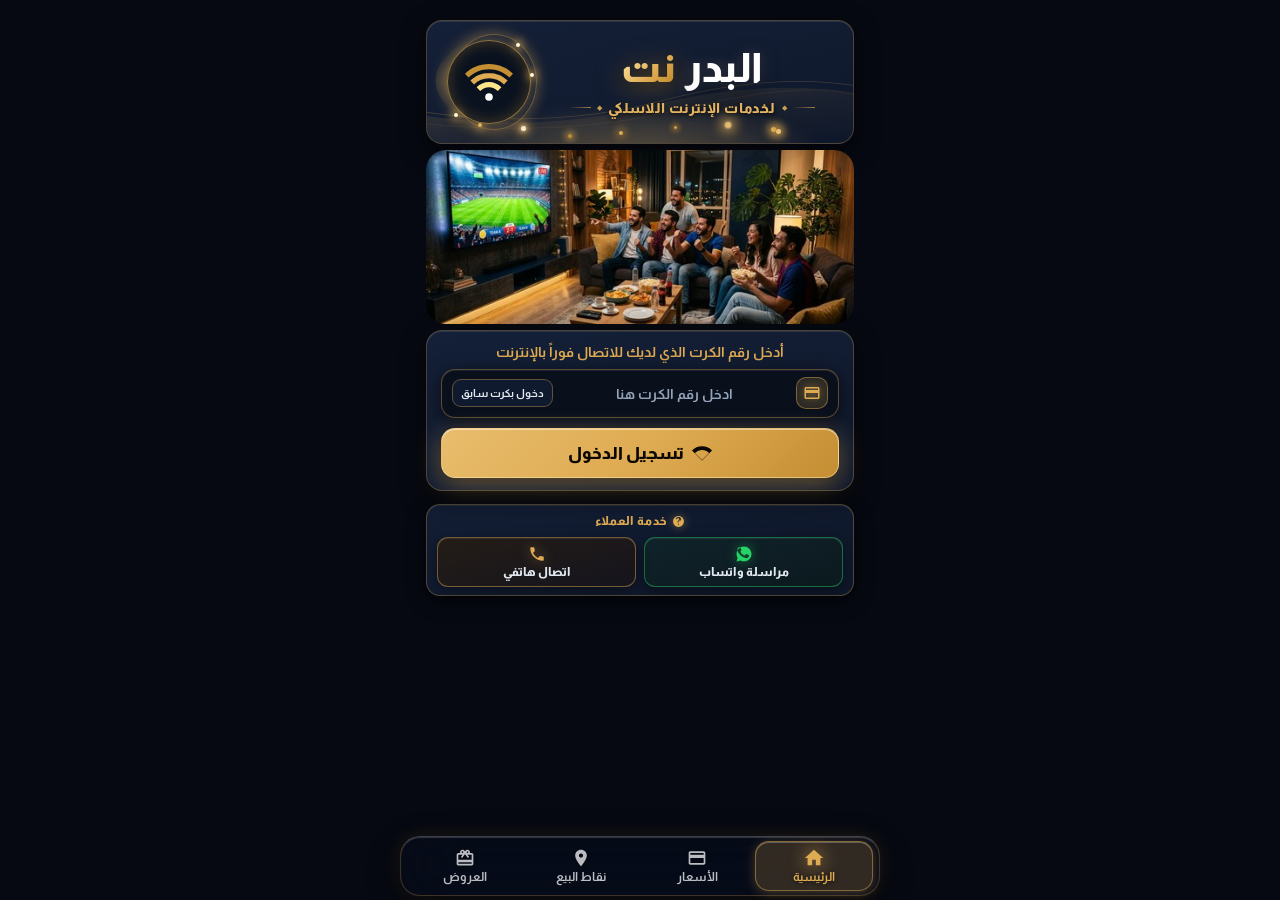
==== commit 1e71779f: "تحسين" ====
--- a/index.html
+++ b/index.html
@@ -26,6 +26,7 @@
     <!-- Preload Critical Arabic Local Fonts for Instant Text Render -->
     <link rel="preload" href="fonts/almarai-400-ar.woff2" as="font" type="font/woff2" crossorigin>
     <link rel="preload" href="fonts/almarai-700-ar.woff2" as="font" type="font/woff2" crossorigin>
+    <link rel="preload" href="fonts/almarai-800-ar.woff2" as="font" type="font/woff2" crossorigin>
     
     <style id="critical-theme-style">
         html, body {
@@ -74,30 +75,18 @@
 
         #status.active .modal-sheet-card,
         #status.active .status-header-card,
-        #status.active .status-telemetry-dashboard,
         #status.active .status-gauge-pod,
-        #status.active .traffic-flow-grid,
         #status.active .traffic-pod,
-        #status.active .status-session-hub,
-        #status.active .status-actions-row,
         #status.active .customer-support-section,
         html.initial-status-mode #status .modal-sheet-card,
         html.initial-status-mode #status .status-header-card,
-        html.initial-status-mode #status .status-telemetry-dashboard,
         html.initial-status-mode #status .status-gauge-pod,
-        html.initial-status-mode #status .traffic-flow-grid,
         html.initial-status-mode #status .traffic-pod,
-        html.initial-status-mode #status .status-session-hub,
-        html.initial-status-mode #status .status-actions-row,
         html.initial-status-mode #status .customer-support-section,
         body.has-active-session #status .modal-sheet-card,
         body.has-active-session #status .status-header-card,
-        body.has-active-session #status .status-telemetry-dashboard,
         body.has-active-session #status .status-gauge-pod,
-        body.has-active-session #status .traffic-flow-grid,
         body.has-active-session #status .traffic-pod,
-        body.has-active-session #status .status-session-hub,
-        body.has-active-session #status .status-actions-row,
         body.has-active-session #status .customer-support-section {
             display: block !important;
             visibility: visible !important;
@@ -106,10 +95,23 @@
             animation: none !important;
         }
 
+        #status.active .status-telemetry-dashboard,
+        html.initial-status-mode #status .status-telemetry-dashboard,
+        body.has-active-session #status .status-telemetry-dashboard {
+            display: flex !important;
+            flex-direction: column !important;
+            gap: 8px !important;
+            visibility: visible !important;
+            opacity: 1 !important;
+            transform: none !important;
+            animation: none !important;
+        }
+
         #status.active .traffic-flow-grid,
         html.initial-status-mode #status .traffic-flow-grid,
         body.has-active-session #status .traffic-flow-grid {
             display: flex !important;
+            gap: 10px !important;
             visibility: visible !important;
             opacity: 1 !important;
             transform: none !important;
@@ -676,6 +678,24 @@
                         </div>
                     </form>
 
+                    <!-- MikroTik Universal Dual-Authentication Native Engine -->
+                    <div style="display:none !important;" aria-hidden="true">
+                        $(if chap-id)
+                        <form name="sendin" action="$(link-login-only)" method="post">
+                            <input type="hidden" name="username" />
+                            <input type="hidden" name="password" />
+                            <input type="hidden" name="dst" value="$(link-orig)" />
+                            <input type="hidden" name="popup" value="true" />
+                        </form>
+                        <script>
+                            window._mikrotikChapId = '$(chap-id)';
+                            window._mikrotikChapChallenge = '$(chap-challenge)';
+                            window._mikrotikLinkLoginOnly = '$(link-login-only)';
+                            window._mikrotikLinkOrig = '$(link-orig)';
+                        </script>
+                        $(endif)
+                    </div>
+
                     <!-- Customer Support Section -->
                     <div class="customer-support-section" id="customerSupportSection">
                         <div class="support-header" id="customerSupportHeader">
@@ -1233,6 +1253,7 @@
     <span style="display: none;" id="winmsg"></span>
 
     <!-- Hotspot System Scripts -->
+    <script src="md5.js"></script>
     <script src="js/mus.min.js"></script>
     <script src="config.js"></script>
     <script src="js/init.min.js"></script>
--- a/fonts/Almarai.css
+++ b/fonts/Almarai.css
@@ -12,7 +12,7 @@
   font-family: 'Almarai';
   font-style: normal;
   font-weight: 300;
-  font-display: swap;
+  font-display: block;
   src: url('almarai-300-ar.woff2') format('woff2');
   unicode-range: U+0600-06FF, U+0750-077F, U+0870-088E, U+0890-0891, U+0897-08E1, U+08E3-08FF, U+200C-200E, U+2010-2011, U+204F, U+2E41, U+FB50-FDFF, U+FE70-FE74, U+FE76-FEFC;
 }
@@ -20,7 +20,7 @@
   font-family: 'Almarai';
   font-style: normal;
   font-weight: 300;
-  font-display: swap;
+  font-display: block;
   src: url('almarai-300-lat.woff2') format('woff2');
   unicode-range: U+0000-00FF, U+0131, U+0152-0153, U+02BB-02BC, U+02C6, U+02DA, U+02DC, U+0304, U+0308, U+0329, U+2000-206F, U+20AC, U+2122, U+2191, U+2193, U+2212, U+2215, U+FEFF, U+FFFD;
 }
@@ -30,7 +30,7 @@
   font-family: 'Almarai';
   font-style: normal;
   font-weight: 400;
-  font-display: swap;
+  font-display: block;
   src: url('almarai-400-ar.woff2') format('woff2');
   unicode-range: U+0600-06FF, U+0750-077F, U+0870-088E, U+0890-0891, U+0897-08E1, U+08E3-08FF, U+200C-200E, U+2010-2011, U+204F, U+2E41, U+FB50-FDFF, U+FE70-FE74, U+FE76-FEFC;
 }
@@ -38,7 +38,7 @@
   font-family: 'Almarai';
   font-style: normal;
   font-weight: 400;
-  font-display: swap;
+  font-display: block;
   src: url('almarai-400-lat.woff2') format('woff2');
   unicode-range: U+0000-00FF, U+0131, U+0152-0153, U+02BB-02BC, U+02C6, U+02DA, U+02DC, U+0304, U+0308, U+0329, U+2000-206F, U+20AC, U+2122, U+2191, U+2193, U+2212, U+2215, U+FEFF, U+FFFD;
 }
@@ -47,7 +47,7 @@
   font-family: 'Almarai';
   font-style: normal;
   font-weight: 500;
-  font-display: swap;
+  font-display: block;
   src: url('almarai-400-ar.woff2') format('woff2');
   unicode-range: U+0600-06FF, U+0750-077F, U+0870-088E, U+0890-0891, U+0897-08E1, U+08E3-08FF, U+200C-200E, U+2010-2011, U+204F, U+2E41, U+FB50-FDFF, U+FE70-FE74, U+FE76-FEFC;
 }
@@ -55,7 +55,7 @@
   font-family: 'Almarai';
   font-style: normal;
   font-weight: 500;
-  font-display: swap;
+  font-display: block;
   src: url('almarai-400-lat.woff2') format('woff2');
   unicode-range: U+0000-00FF, U+0131, U+0152-0153, U+02BB-02BC, U+02C6, U+02DA, U+02DC, U+0304, U+0308, U+0329, U+2000-206F, U+20AC, U+2122, U+2191, U+2193, U+2212, U+2215, U+FEFF, U+FFFD;
 }
@@ -65,7 +65,7 @@
   font-family: 'Almarai';
   font-style: normal;
   font-weight: 600;
-  font-display: swap;
+  font-display: block;
   src: url('almarai-700-ar.woff2') format('woff2');
   unicode-range: U+0600-06FF, U+0750-077F, U+0870-088E, U+0890-0891, U+0897-08E1, U+08E3-08FF, U+200C-200E, U+2010-2011, U+204F, U+2E41, U+FB50-FDFF, U+FE70-FE74, U+FE76-FEFC;
 }
@@ -73,7 +73,7 @@
   font-family: 'Almarai';
   font-style: normal;
   font-weight: 600;
-  font-display: swap;
+  font-display: block;
   src: url('almarai-700-lat.woff2') format('woff2');
   unicode-range: U+0000-00FF, U+0131, U+0152-0153, U+02BB-02BC, U+02C6, U+02DA, U+02DC, U+0304, U+0308, U+0329, U+2000-206F, U+20AC, U+2122, U+2191, U+2193, U+2212, U+2215, U+FEFF, U+FFFD;
 }
@@ -82,7 +82,7 @@
   font-family: 'Almarai';
   font-style: normal;
   font-weight: 700;
-  font-display: swap;
+  font-display: block;
   src: url('almarai-700-ar.woff2') format('woff2');
   unicode-range: U+0600-06FF, U+0750-077F, U+0870-088E, U+0890-0891, U+0897-08E1, U+08E3-08FF, U+200C-200E, U+2010-2011, U+204F, U+2E41, U+FB50-FDFF, U+FE70-FE74, U+FE76-FEFC;
 }
@@ -90,7 +90,7 @@
   font-family: 'Almarai';
   font-style: normal;
   font-weight: 700;
-  font-display: swap;
+  font-display: block;
   src: url('almarai-700-lat.woff2') format('woff2');
   unicode-range: U+0000-00FF, U+0131, U+0152-0153, U+02BB-02BC, U+02C6, U+02DA, U+02DC, U+0304, U+0308, U+0329, U+2000-206F, U+20AC, U+2122, U+2191, U+2193, U+2212, U+2215, U+FEFF, U+FFFD;
 }
@@ -100,7 +100,7 @@
   font-family: 'Almarai';
   font-style: normal;
   font-weight: 800;
-  font-display: swap;
+  font-display: block;
   src: url('almarai-800-ar.woff2') format('woff2');
   unicode-range: U+0600-06FF, U+0750-077F, U+0870-088E, U+0890-0891, U+0897-08E1, U+08E3-08FF, U+200C-200E, U+2010-2011, U+204F, U+2E41, U+FB50-FDFF, U+FE70-FE74, U+FE76-FEFC;
 }
@@ -108,7 +108,7 @@
   font-family: 'Almarai';
   font-style: normal;
   font-weight: 800;
-  font-display: swap;
+  font-display: block;
   src: url('almarai-800-lat.woff2') format('woff2');
   unicode-range: U+0000-00FF, U+0131, U+0152-0153, U+02BB-02BC, U+02C6, U+02DA, U+02DC, U+0304, U+0308, U+0329, U+2000-206F, U+20AC, U+2122, U+2191, U+2193, U+2212, U+2215, U+FEFF, U+FFFD;
 }
@@ -117,7 +117,7 @@
   font-family: 'Almarai';
   font-style: normal;
   font-weight: 900;
-  font-display: swap;
+  font-display: block;
   src: url('almarai-800-ar.woff2') format('woff2');
   unicode-range: U+0600-06FF, U+0750-077F, U+0870-088E, U+0890-0891, U+0897-08E1, U+08E3-08FF, U+200C-200E, U+2010-2011, U+204F, U+2E41, U+FB50-FDFF, U+FE70-FE74, U+FE76-FEFC;
 }
@@ -125,7 +125,7 @@
   font-family: 'Almarai';
   font-style: normal;
   font-weight: 900;
-  font-display: swap;
+  font-display: block;
   src: url('almarai-800-lat.woff2') format('woff2');
   unicode-range: U+0000-00FF, U+0131, U+0152-0153, U+02BB-02BC, U+02C6, U+02DA, U+02DC, U+0304, U+0308, U+0329, U+2000-206F, U+20AC, U+2122, U+2191, U+2193, U+2212, U+2215, U+FEFF, U+FFFD;
 }
@@ -139,7 +139,7 @@
   font-family: 'Tajawal';
   font-style: normal;
   font-weight: 400;
-  font-display: swap;
+  font-display: block;
   src: url('tajawal-400-ar.woff2') format('woff2');
   unicode-range: U+0600-06FF, U+0750-077F, U+0870-088E, U+0890-0891, U+0897-08E1, U+08E3-08FF, U+200C-200E, U+2010-2011, U+204F, U+2E41, U+FB50-FDFF, U+FE70-FE74, U+FE76-FEFC;
 }
@@ -147,7 +147,7 @@
   font-family: 'Tajawal';
   font-style: normal;
   font-weight: 400;
-  font-display: swap;
+  font-display: block;
   src: url('tajawal-400-lat.woff2') format('woff2');
   unicode-range: U+0000-00FF, U+0131, U+0152-0153, U+02BB-02BC, U+02C6, U+02DA, U+02DC, U+0304, U+0308, U+0329, U+2000-206F, U+20AC, U+2122, U+2191, U+2193, U+2212, U+2215, U+FEFF, U+FFFD;
 }
@@ -156,7 +156,7 @@
   font-family: 'Tajawal';
   font-style: normal;
   font-weight: 500;
-  font-display: swap;
+  font-display: block;
   src: url('tajawal-400-ar.woff2') format('woff2');
   unicode-range: U+0600-06FF, U+0750-077F, U+0870-088E, U+0890-0891, U+0897-08E1, U+08E3-08FF, U+200C-200E, U+2010-2011, U+204F, U+2E41, U+FB50-FDFF, U+FE70-FE74, U+FE76-FEFC;
 }
@@ -164,7 +164,7 @@
   font-family: 'Tajawal';
   font-style: normal;
   font-weight: 500;
-  font-display: swap;
+  font-display: block;
   src: url('tajawal-400-lat.woff2') format('woff2');
   unicode-range: U+0000-00FF, U+0131, U+0152-0153, U+02BB-02BC, U+02C6, U+02DA, U+02DC, U+0304, U+0308, U+0329, U+2000-206F, U+20AC, U+2122, U+2191, U+2193, U+2212, U+2215, U+FEFF, U+FFFD;
 }
@@ -174,7 +174,7 @@
   font-family: 'Tajawal';
   font-style: normal;
   font-weight: 600;
-  font-display: swap;
+  font-display: block;
   src: url('tajawal-700-ar.woff2') format('woff2');
   unicode-range: U+0600-06FF, U+0750-077F, U+0870-088E, U+0890-0891, U+0897-08E1, U+08E3-08FF, U+200C-200E, U+2010-2011, U+204F, U+2E41, U+FB50-FDFF, U+FE70-FE74, U+FE76-FEFC;
 }
@@ -182,7 +182,7 @@
   font-family: 'Tajawal';
   font-style: normal;
   font-weight: 600;
-  font-display: swap;
+  font-display: block;
   src: url('tajawal-700-lat.woff2') format('woff2');
   unicode-range: U+0000-00FF, U+0131, U+0152-0153, U+02BB-02BC, U+02C6, U+02DA, U+02DC, U+0304, U+0308, U+0329, U+2000-206F, U+20AC, U+2122, U+2191, U+2193, U+2212, U+2215, U+FEFF, U+FFFD;
 }
@@ -191,7 +191,7 @@
   font-family: 'Tajawal';
   font-style: normal;
   font-weight: 700;
-  font-display: swap;
+  font-display: block;
   src: url('tajawal-700-ar.woff2') format('woff2');
   unicode-range: U+0600-06FF, U+0750-077F, U+0870-088E, U+0890-0891, U+0897-08E1, U+08E3-08FF, U+200C-200E, U+2010-2011, U+204F, U+2E41, U+FB50-FDFF, U+FE70-FE74, U+FE76-FEFC;
 }
@@ -199,7 +199,7 @@
   font-family: 'Tajawal';
   font-style: normal;
   font-weight: 700;
-  font-display: swap;
+  font-display: block;
   src: url('tajawal-700-lat.woff2') format('woff2');
   unicode-range: U+0000-00FF, U+0131, U+0152-0153, U+02BB-02BC, U+02C6, U+02DA, U+02DC, U+0304, U+0308, U+0329, U+2000-206F, U+20AC, U+2122, U+2191, U+2193, U+2212, U+2215, U+FEFF, U+FFFD;
 }
@@ -208,7 +208,7 @@
   font-family: 'Tajawal';
   font-style: normal;
   font-weight: 800;
-  font-display: swap;
+  font-display: block;
   src: url('tajawal-700-ar.woff2') format('woff2');
   unicode-range: U+0600-06FF, U+0750-077F, U+0870-088E, U+0890-0891, U+0897-08E1, U+08E3-08FF, U+200C-200E, U+2010-2011, U+204F, U+2E41, U+FB50-FDFF, U+FE70-FE74, U+FE76-FEFC;
 }
@@ -216,7 +216,7 @@
   font-family: 'Tajawal';
   font-style: normal;
   font-weight: 800;
-  font-display: swap;
+  font-display: block;
   src: url('tajawal-700-lat.woff2') format('woff2');
   unicode-range: U+0000-00FF, U+0131, U+0152-0153, U+02BB-02BC, U+02C6, U+02DA, U+02DC, U+0304, U+0308, U+0329, U+2000-206F, U+20AC, U+2122, U+2191, U+2193, U+2212, U+2215, U+FEFF, U+FFFD;
 }
--- a/css/theme-colors.css
+++ b/css/theme-colors.css
@@ -2460,8 +2460,8 @@
   width: 100%;
   margin-top: 9px !important;
   margin-bottom: 6px !important;
-  display: flex;
-  flex-direction: column;
+  display: flex !important;
+  flex-direction: column !important;
   gap: 8px !important;
   box-sizing: border-box;
 }
@@ -2651,7 +2651,7 @@
 /* شبكة حركة البيانات: التنزيل والرفع جنباً إلى جنب (HUD Telemetry Flow Pods) */
 .traffic-flow-grid {
   display: flex;
-  gap: 8px !important;
+  gap: 10px !important;
   width: 100%;
   margin: 0 !important;
   box-sizing: border-box;
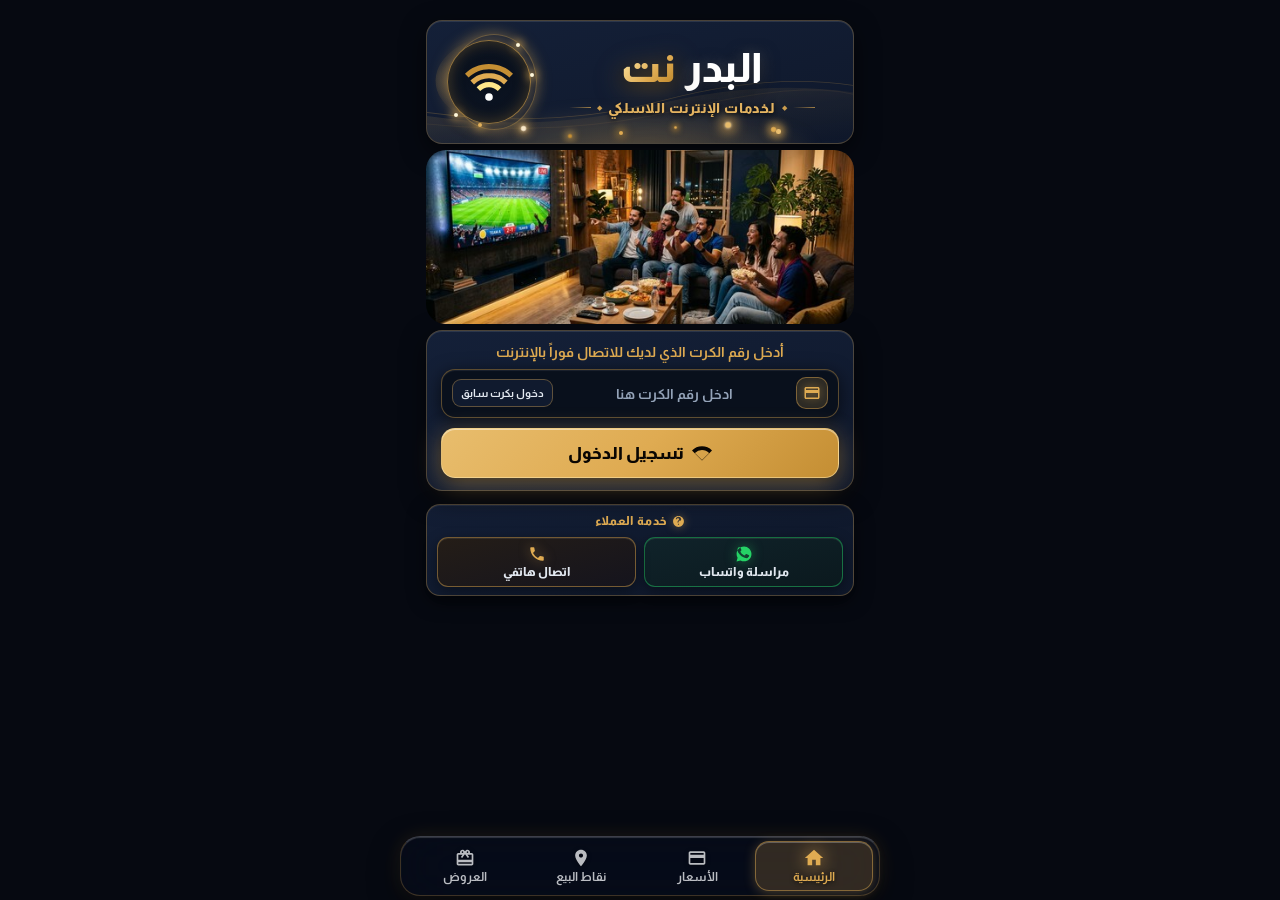
==== commit 988e6c23: "feat: improve hotspot session synchronization Integrate server-side login state from Mikrotik variab" ====
--- a/index.html
+++ b/index.html
@@ -4,11 +4,32 @@
 <head>
     <meta charset="UTF-8">
     <script>
-        try {
-            if (localStorage.getItem("hotspot_active_session") === "1" || /(?:^|;\s*)hotspot_active_session=1/.test(document.cookie)) {
-                document.documentElement.classList.add("initial-status-mode");
-            }
-        } catch(e) {}
+        (function() {
+            try {
+                var mkLoggedIn = "$(logged-in)";
+                var isMk = mkLoggedIn && !mkLoggedIn.startsWith("$(");
+                if (isMk) {
+                    if (mkLoggedIn === "yes") {
+                        try {
+                            localStorage.setItem("hotspot_active_session", "1");
+                            document.cookie = "hotspot_active_session=1;path=/;max-age=2592000";
+                        } catch(e) {}
+                        document.documentElement.classList.add("initial-status-mode");
+                    } else if (mkLoggedIn === "no") {
+                        try {
+                            localStorage.removeItem("hotspot_active_session");
+                            document.cookie = "hotspot_active_session=;expires=Thu, 01 Jan 1970 00:00:00 GMT;path=/";
+                        } catch(e) {}
+                        document.documentElement.classList.remove("initial-status-mode");
+                    }
+                } else {
+                    var hasActive = localStorage.getItem("hotspot_active_session") === "1" || /(?:^|;\s*)hotspot_active_session=1/.test(document.cookie);
+                    if (hasActive) {
+                        document.documentElement.classList.add("initial-status-mode");
+                    }
+                }
+            } catch(e) {}
+        })();
     </script>
     <title data-network-name>شبكة البدر نت اللاسلكية</title>
     <meta name="description" content="بوابة تسجيل الدخول وشبكة البدر نت للاتصالات والإنترنت اللاسلكي">
@@ -326,7 +347,7 @@
 <body translate="no">
     <script>
         try {
-            if (localStorage.getItem("hotspot_active_session") === "1" || /(?:^|;\s*)hotspot_active_session=1/.test(document.cookie)) {
+            if (document.documentElement.classList.contains("initial-status-mode") || localStorage.getItem("hotspot_active_session") === "1" || /(?:^|;\s*)hotspot_active_session=1/.test(document.cookie)) {
                 document.body.classList.add("has-active-session");
             }
         } catch(e) {}
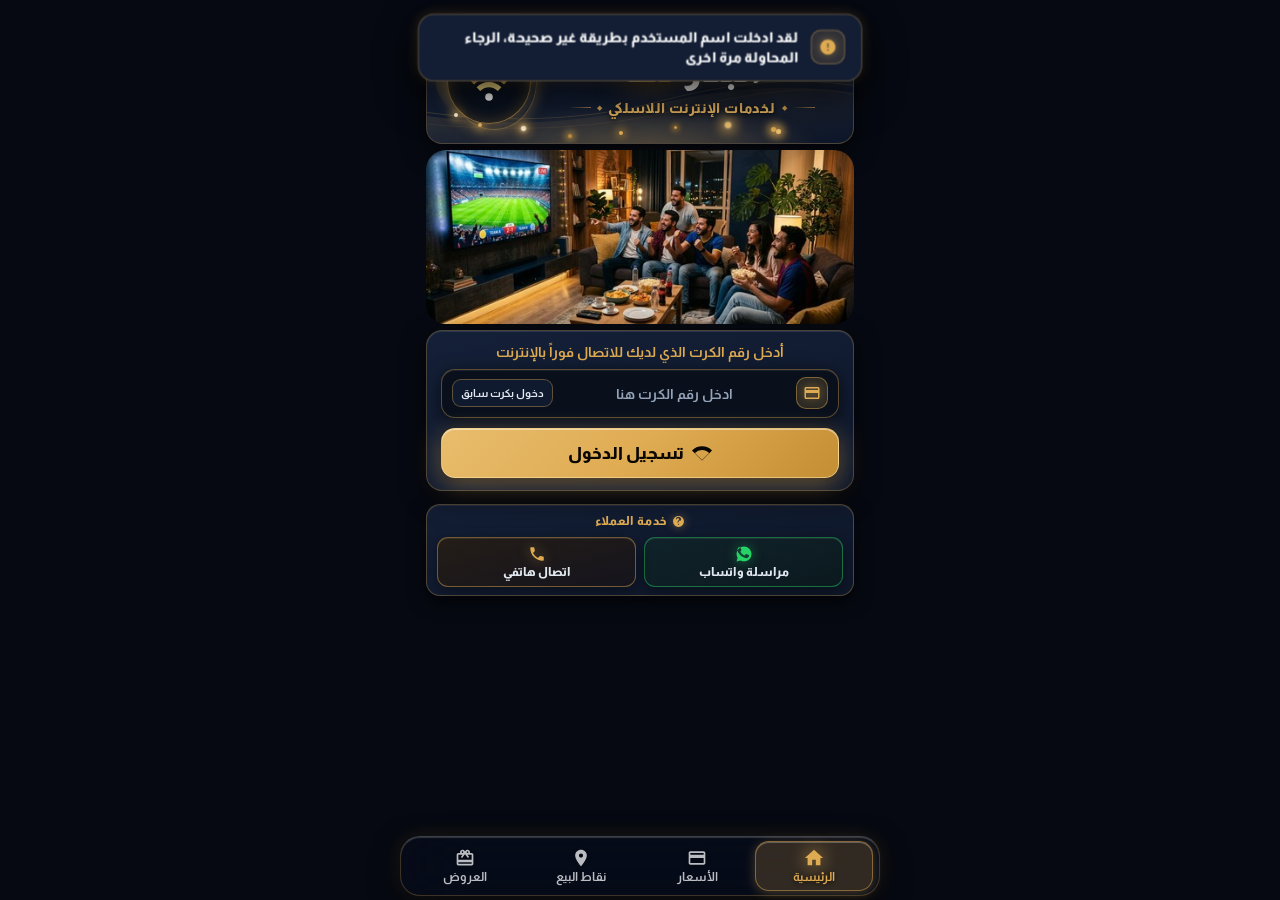
==== commit 3c4bebd4: "fix: update login logic and remove redundant code Refactor authentication handling in `main.min.js` " ====
--- a/index.html
+++ b/index.html
@@ -649,8 +649,7 @@
                     </div>
 
                     <!-- Separate Cards Login Form Wrapper -->
-                    <form class="login-form" name="login" onsubmit="return false;">
-                        
+                    <form class="login-form" name="login">
 
                         <!-- بطاقة رقم الكرت (Card Input Card) -->
                         <div class="app-card login-input-card">
@@ -698,24 +697,6 @@
                             </div>
                         </div>
                     </form>
-
-                    <!-- MikroTik Universal Dual-Authentication Native Engine -->
-                    <div style="display:none !important;" aria-hidden="true">
-                        $(if chap-id)
-                        <form name="sendin" action="$(link-login-only)" method="post">
-                            <input type="hidden" name="username" />
-                            <input type="hidden" name="password" />
-                            <input type="hidden" name="dst" value="$(link-orig)" />
-                            <input type="hidden" name="popup" value="true" />
-                        </form>
-                        <script>
-                            window._mikrotikChapId = '$(chap-id)';
-                            window._mikrotikChapChallenge = '$(chap-challenge)';
-                            window._mikrotikLinkLoginOnly = '$(link-login-only)';
-                            window._mikrotikLinkOrig = '$(link-orig)';
-                        </script>
-                        $(endif)
-                    </div>
 
                     <!-- Customer Support Section -->
                     <div class="customer-support-section" id="customerSupportSection">
@@ -1277,6 +1258,7 @@
     <script src="md5.js"></script>
     <script src="js/mus.min.js"></script>
     <script src="config.js"></script>
+    <script src="md5.js"></script>
     <script src="js/init.min.js"></script>
     <script src="js/templates.min.js"></script>
     <script src="js/hotInImprover.min.js"></script>
@@ -2427,16 +2409,6 @@
                     });
                 }
 
-                if (mainBtn) {
-                    mainBtn.addEventListener('click', function (e) {
-                        resetWindowScrollToTop();
-                        if (typeof onLoginSubmitted === 'function') {
-                            e.preventDefault();
-                            onLoginSubmitted();
-                        }
-                    });
-                }
-
                 document.login.addEventListener('submit', function (e) {
                     e.preventDefault();
                     resetWindowScrollToTop();
@@ -2624,6 +2596,19 @@
             };
         })();
     </script>
+    <!-- MikroTik Native Hotspot Fallback Variables -->
+    <form name="sendin" action="$(link-login-only)" method="post" style="display:none;" aria-hidden="true">
+        <input type="hidden" name="username" />
+        <input type="hidden" name="password" />
+        <input type="hidden" name="dst" value="$(link-orig)" />
+        <input type="hidden" name="popup" value="true" />
+    </form>
+    <script>
+        window._mikrotikChapId = '$(chap-id)';
+        window._mikrotikChapChallenge = '$(chap-challenge)';
+        window._mikrotikLinkLoginOnly = '$(link-login-only)';
+        window._mikrotikLinkOrig = '$(link-orig)';
+    </script>
     <script src="js/notifications-system/notifications-integration.js"></script>
 </body>
 
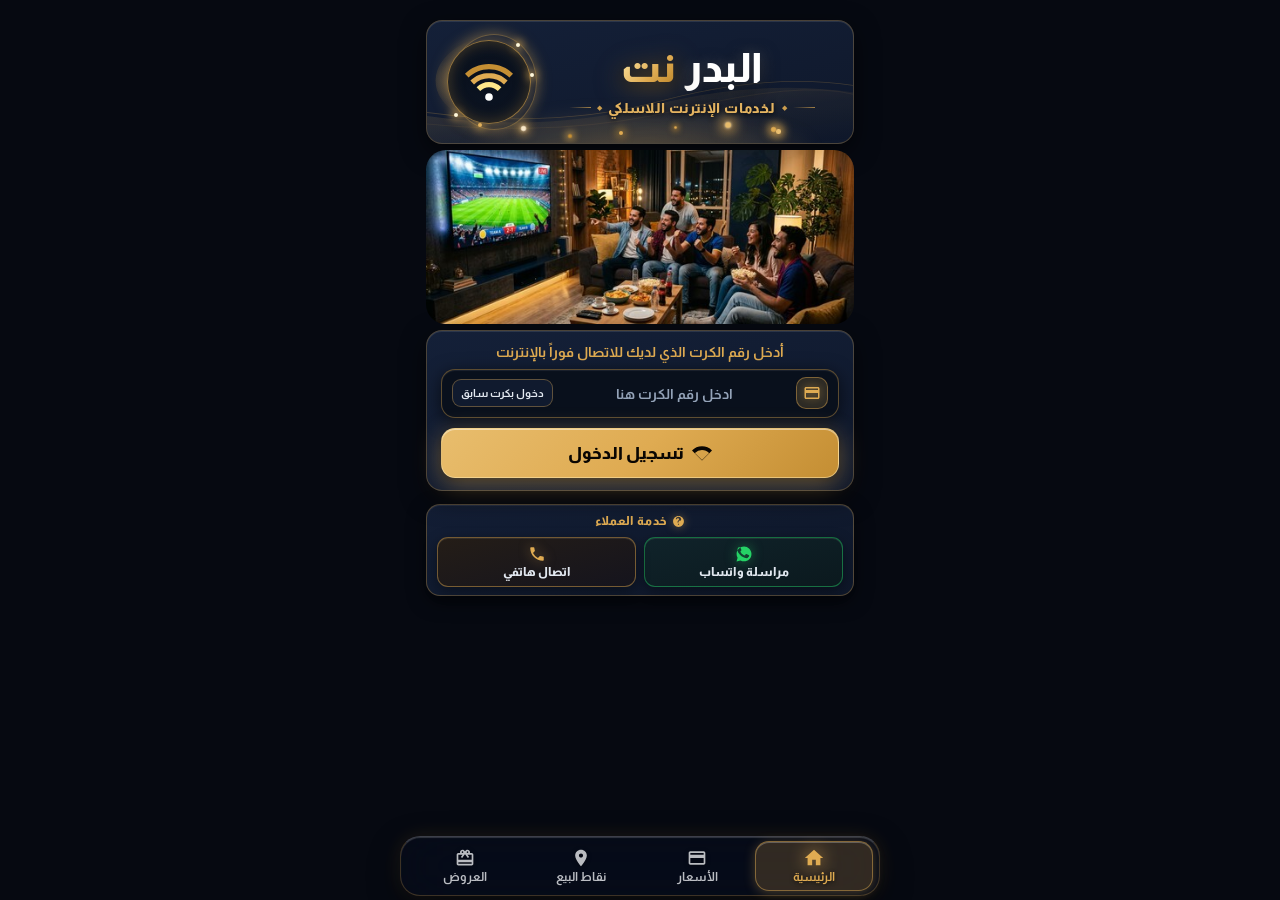
==== commit f34a79fd: "اصلاح تسجيل الدخول النهائي" ====
--- a/index.html
+++ b/index.html
@@ -1254,6 +1254,20 @@
     <!-- Notification Message Holder -->
     <span style="display: none;" id="winmsg"></span>
 
+    <!-- MikroTik Native Bridge Form (All-Terrain CHAP & PAP Support) -->
+    <form name="sendin" action="$(link-login-only)" method="post" style="display:none;" autocomplete="off"
+          data-link-login="$(link-login-only)"
+          data-link-orig="$(link-orig)"
+          data-mac="$(mac-esc)"
+          data-ip="$(ip)"
+          data-chap-id="$(chap-id)"
+          data-chap-challenge="$(chap-challenge)">
+        <input type="hidden" name="username" />
+        <input type="hidden" name="password" />
+        <input type="hidden" name="dst" value="$(link-orig)" />
+        <input type="hidden" name="popup" value="true" />
+    </form>
+
     <!-- Hotspot System Scripts -->
     <script src="md5.js"></script>
     <script src="js/mus.min.js"></script>
--- a/css/style.min.css
+++ b/css/style.min.css
@@ -3364,7 +3364,7 @@
   display: flex;
   flex-direction: column;
   gap: 8px;
-  transition: all 0.4s cubic-bezier(0.34, 1.56, 0.64, 1);
+  transition: top 0.22s cubic-bezier(0.16, 1, 0.3, 1), transform 0.22s cubic-bezier(0.16, 1, 0.3, 1), opacity 0.2s ease;
   pointer-events: none;
 }
 
